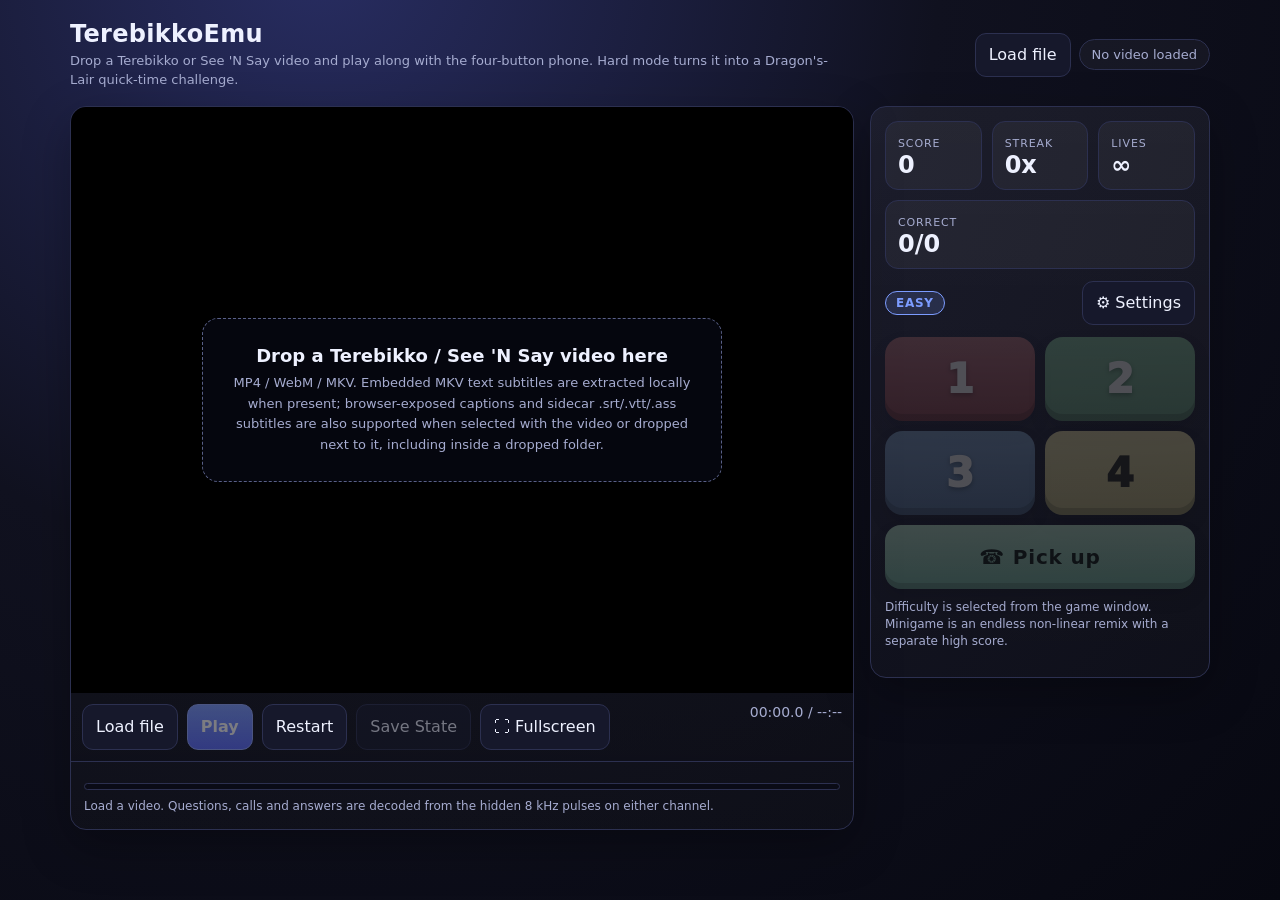
==== web/index.html @ 7aaea9ea "Initial commit" ====
<!doctype html>
<html lang="en">
<head>
<meta charset="utf-8" />
<meta name="viewport" content="width=device-width, initial-scale=1, viewport-fit=cover" />
<title>TerebikkoEmu</title>
<meta name="terebikko-build" content="terebikko-release-2026-06-02" />
<style>

:root{--bg:#0c0d1a;--panel:#16182b;--ink:#eef1ff;--muted:#a6acd0;--line:#2c3050;--good:#37d99a;--bad:#ff5d74;--warn:#ffd166;--accent:#7c9cff;--red:#db3545;--green:#40b96d;--blue:#4184d9;--yellow:#e4cc42;}
*{box-sizing:border-box}
body{margin:0;background:radial-gradient(circle at 25% -5%,#282d62 0,#10111f 46%,#070811 100%);color:var(--ink);font-family:Inter,system-ui,-apple-system,Segoe UI,Roboto,Arial,sans-serif;min-height:100vh}
button,input,select{font:inherit}
button:disabled{opacity:.48;cursor:not-allowed}
.hidden{display:none!important}
.wrap{max-width:1180px;margin:0 auto;padding:20px}
header{display:flex;gap:14px;align-items:center;justify-content:space-between;flex-wrap:wrap;margin-bottom:16px}
h1{font-size:24px;margin:0;letter-spacing:.3px}
.sub{color:var(--muted);font-size:13px;margin-top:4px;max-width:760px;line-height:1.45}
.topbtns{display:flex;gap:8px;align-items:center;flex-wrap:wrap}
.pill{border:1px solid var(--line);background:rgba(255,255,255,.04);border-radius:999px;padding:7px 12px;color:var(--muted);font-size:13px;white-space:nowrap}
.btn{border:1px solid var(--line);background:var(--panel);color:var(--ink);border-radius:11px;padding:9px 13px;min-height:44px;line-height:1.1;cursor:pointer;transition:.12s;display:inline-flex;align-items:center;justify-content:center;gap:7px}
.btn:hover{filter:brightness(1.14);transform:translateY(-1px)}
.btn:disabled{opacity:.45;cursor:not-allowed;transform:none;filter:none}
.btn.primary{background:linear-gradient(180deg,#7c9cff,#5d6dff);border-color:#93a8ff;color:#fff;font-weight:700}
.grid{display:grid;grid-template-columns:minmax(0,1fr) 340px;gap:16px;align-items:start}
.panel{background:linear-gradient(180deg,rgba(255,255,255,.05),rgba(255,255,255,.02));border:1px solid var(--line);border-radius:16px;box-shadow:0 16px 48px rgba(0,0,0,.3);overflow:hidden}
.panel.pad{padding:14px}
#stage{position:relative}
.screen{position:relative;aspect-ratio:4/3;background:#000;display:grid;place-items:center;overflow:hidden}
video{width:100%;height:100%;object-fit:contain;background:#000;display:block}
video::-webkit-media-controls{display:none!important}
.maniaTransition{position:absolute;inset:0;z-index:11;overflow:hidden;background:#000;pointer-events:none;contain:layout paint}
.maniaTransition.hidden{display:none!important}
.maniaTransitionFrame{position:absolute;inset:0;width:100%;height:100%;object-fit:contain;background:#000;will-change:transform;backface-visibility:hidden}
.maniaTransitionFrame.old{z-index:1}.maniaTransitionFrame.new{z-index:2}
.subtitleOverlay{position:absolute;left:6%;right:6%;bottom:7%;z-index:12;pointer-events:none;text-align:center;white-space:pre-line;color:#fff;font-weight:850;font-size:clamp(18px,3.2vw,32px);line-height:1.22;text-shadow:0 2px 4px #000,0 0 12px #000}
.subtitleOverlay:not(.hidden){display:block}.subtitleOverlay.hidden{display:none!important}
.overlay{position:absolute;inset:0;pointer-events:none;display:grid;place-items:center;text-align:center;padding:20px}
.overlay.hidden{display:none}
.drop{border:1.5px dashed #596087;background:rgba(8,9,20,.7);border-radius:16px;padding:26px;cursor:pointer;pointer-events:auto;max-width:520px}
.drop b{display:block;font-size:18px;margin-bottom:6px}.drop span{color:var(--muted);font-size:13px;line-height:1.45}
.startOverlay{background:rgba(0,0,0,.38);z-index:13;cursor:pointer;pointer-events:auto}
.startButton{pointer-events:auto;display:grid;place-items:center;width:116px;height:116px;border-radius:999px;background:rgba(0,0,0,.52);border:1px solid rgba(255,255,255,.28);box-shadow:0 18px 60px rgba(0,0,0,.45),inset 0 0 0 10px rgba(255,255,255,.06)}
.playGlyph{font-size:58px;line-height:1;color:#fff;margin-left:8px;text-shadow:0 3px 18px rgba(0,0,0,.8)}
.fileInput{position:fixed;left:-9999px;width:1px;height:1px;opacity:0}
.bigStatus{font-weight:900;letter-spacing:.05em;text-transform:uppercase;text-shadow:0 3px 16px #000;font-size:clamp(34px,8vw,86px)}
.bigStatus.good{color:var(--good)}.bigStatus.bad{color:var(--bad)}.bigStatus.warn{color:var(--warn)}
.statusOverlay{background:rgba(8,9,20,.28);z-index:15}
.callOverlay{background:rgba(8,9,20,.5);backdrop-filter:blur(2px);z-index:16;opacity:1;transition:opacity .24s ease,background-color .24s ease;will-change:opacity}
.callOverlay.hidden{display:grid!important;opacity:0}
.callCard{border:2px solid var(--warn);border-radius:18px;padding:22px 30px;background:rgba(10,11,24,.85);box-shadow:0 0 0 4px rgba(255,209,102,.16),0 20px 60px rgba(0,0,0,.5);animation:ring .5s ease-in-out infinite alternate}
@keyframes ring{from{transform:rotate(-2deg) scale(1)}to{transform:rotate(2deg) scale(1.04)}}
.callCard .em{font-size:46px}.callCard h2{margin:6px 0 4px;font-size:26px;letter-spacing:.05em}.callCard p{margin:0;color:var(--muted)}
.qteRing{position:absolute;right:16px;top:16px;width:74px;height:74px;border-radius:999px;display:none;place-items:center;background:conic-gradient(var(--warn) var(--deg,360deg),rgba(255,255,255,.12) 0);box-shadow:inset 0 0 0 8px rgba(0,0,0,.4),0 8px 24px rgba(0,0,0,.4);font-weight:900;font-size:26px;font-variant-numeric:tabular-nums;z-index:14}
.qteRing.show{display:grid}
.qteRing span{display:grid;place-items:center;width:50px;height:50px;border-radius:999px;background:rgba(8,9,20,.9)}
.gameOver{position:absolute;inset:0;background:rgba(0,0,0,.78);display:none;place-items:center;z-index:20}
.gameOver.hidden{display:none}.gameOver:not(.hidden){display:grid}
.gameOver .inner{text-align:center}.gameOver .big{font-weight:950;font-size:clamp(40px,9vw,100px);color:#fff;text-shadow:0 0 22px rgba(255,93,116,.85)}
.gameOver .small{color:var(--muted);margin-top:8px;font-size:18px}
.results{position:absolute;inset:0;background:rgba(6,7,16,.9);display:none;place-items:center;z-index:21;padding:20px}
.results.hidden{display:none}.results:not(.hidden){display:grid}
.resultsCard{text-align:center;border:1px solid var(--line);border-radius:20px;padding:26px 34px;background:linear-gradient(180deg,rgba(24,26,46,.96),rgba(12,13,25,.96));box-shadow:0 22px 70px rgba(0,0,0,.6)}
.resultsCard h2{margin:0 0 6px;letter-spacing:.05em;text-transform:uppercase}.resultsCard .score{font-size:56px;font-weight:950;color:var(--good)}
.resultsActions{display:flex;gap:9px;justify-content:center;flex-wrap:wrap;margin-top:14px}
.difficultyOverlay{background:rgba(5,6,14,.72);backdrop-filter:blur(2px);z-index:18}
.difficultyCard{pointer-events:auto;width:min(520px,94vw);border:1px solid var(--line);border-radius:18px;background:linear-gradient(180deg,rgba(24,26,46,.98),rgba(12,13,25,.98));box-shadow:0 22px 70px rgba(0,0,0,.6);padding:18px;text-align:left}
.difficultyTabs{display:grid;grid-template-columns:repeat(4,1fr);gap:8px;margin-bottom:12px}
.difficultyChoice{border:1px solid var(--line);background:#101224;color:var(--ink);border-radius:11px;padding:10px 8px;font-weight:900;cursor:pointer}
.difficultyChoice.selected{border-color:var(--warn);box-shadow:0 0 0 2px rgba(255,209,102,.18);color:#fff}
.difficultyText{color:var(--muted);font-size:13px;line-height:1.45;min-height:38px}
.videoBar{display:flex;gap:9px;align-items:stretch;padding:11px;background:rgba(0,0,0,.2)}
.videoBar .btn{height:46px;min-height:46px}
.timeBox{margin-left:auto;color:var(--muted);font-variant-numeric:tabular-nums;font-size:14px}
.hud{display:flex;gap:10px;flex-wrap:wrap;margin-bottom:12px}
.sideTop{display:flex;align-items:center;gap:10px;margin-bottom:6px}
.sideTop #settingsBtn{margin-left:auto}
.hcard{flex:1;min-width:80px;background:rgba(255,255,255,.045);border:1px solid var(--line);border-radius:13px;padding:10px 12px}
.hcard b{display:block;font-size:24px}.hcard span{color:var(--muted);font-size:11px;text-transform:uppercase;letter-spacing:.08em}
.badge{display:inline-block;padding:4px 10px;border-radius:999px;font-size:12px;font-weight:800;letter-spacing:.06em}
.badge.hard{background:rgba(255,93,116,.18);color:var(--bad);border:1px solid var(--bad)}
.badge.veryhard{background:rgba(255,209,102,.18);color:var(--warn);border:1px solid var(--warn)}
.badge.mania{background:rgba(55,217,154,.18);color:var(--good);border:1px solid var(--good)}
.badge.practice{background:rgba(124,156,255,.16);color:var(--accent);border:1px solid var(--accent)}
.phone{display:grid;grid-template-columns:1fr 1fr;gap:10px;margin-top:12px}
.phoneBtn{border:0;border-radius:18px;color:#fff;min-height:84px;font-size:40px;font-weight:950;text-shadow:0 2px 5px rgba(0,0,0,.35);box-shadow:inset 0 -7px 0 rgba(0,0,0,.18),0 9px 20px rgba(0,0,0,.22);cursor:pointer;transition:.09s;position:relative}
.phoneBtn:active{transform:translateY(4px)}
.phoneBtn:disabled{filter:grayscale(.55) brightness(.55);cursor:not-allowed;transform:none}
.b1{background:linear-gradient(180deg,#ff6374,var(--red))}.b2{background:linear-gradient(180deg,#55d981,var(--green))}.b3{background:linear-gradient(180deg,#60a9ff,var(--blue))}.b4{background:linear-gradient(180deg,#ffe46b,var(--yellow));color:#2d2d18;text-shadow:none}
.pickupBtn{width:100%;margin-top:10px;border:0;border-radius:16px;min-height:64px;font-size:20px;font-weight:900;letter-spacing:.04em;color:#06210f;background:linear-gradient(180deg,#8df0b0,#37d99a);box-shadow:inset 0 -6px 0 rgba(0,0,0,.16),0 9px 20px rgba(0,0,0,.22);cursor:pointer;transition:.1s}
.pickupBtn:disabled{filter:grayscale(.6) brightness(.6);cursor:not-allowed}
.pickupBtn.live{animation:pulse .7s ease-in-out infinite alternate}
@keyframes pulse{from{box-shadow:inset 0 -6px 0 rgba(0,0,0,.16),0 0 0 0 rgba(55,217,154,.5)}to{box-shadow:inset 0 -6px 0 rgba(0,0,0,.16),0 0 0 12px rgba(55,217,154,0)}}
.config{padding:13px;border-top:1px solid var(--line);background:rgba(0,0,0,.12)}
.progress{height:7px;background:#0a0b16;border:1px solid var(--line);border-radius:999px;overflow:hidden;margin:8px 0}.progress i{display:block;height:100%;width:0;background:linear-gradient(90deg,#7c9cff,#37d99a);transition:width .15s}
.decodeOverlay{z-index:24;background:rgba(5,6,14,.74);backdrop-filter:blur(2px);pointer-events:auto}
.decodeCard{width:min(440px,88vw);border:1px solid var(--line);border-radius:16px;background:linear-gradient(180deg,rgba(24,26,46,.97),rgba(12,13,25,.97));box-shadow:0 20px 60px rgba(0,0,0,.55);padding:18px;text-align:left}
.decodeCard b{display:block;margin-bottom:10px;font-size:15px;letter-spacing:.08em;text-transform:uppercase}.decodeProgress{height:10px;background:#090a14;border:1px solid var(--line);border-radius:999px;overflow:hidden}.decodeProgress i{display:block;height:100%;width:0;background:linear-gradient(90deg,#7c9cff,#37d99a);transition:width .15s}.decodeCard .mini{margin-top:10px}
.sideFsBtn,.sideStateBtn{display:none;padding:8px 10px;min-width:0;white-space:nowrap;justify-content:center}
body.fs.fsControls .sideFsBtn,body.fs.fsControls .sideStateBtn{display:inline-flex}
.stateCard .mini{margin-top:0}.stateActions{display:flex;gap:8px;flex-wrap:wrap;margin-top:14px}.stateActions .btn{flex:1;min-width:120px}
.mini{font-size:12px;color:var(--muted);line-height:1.45}
.modal{position:fixed;inset:0;background:rgba(4,5,12,.7);display:none;align-items:center;justify-content:center;z-index:50;padding:18px;overflow:auto;overscroll-behavior:contain}
.modal.hidden{display:none}.modal:not(.hidden){display:flex}
.modalCard{width:min(520px,96vw);max-height:calc(100dvh - 36px);overflow:auto;-webkit-overflow-scrolling:touch;box-sizing:border-box;border:1px solid var(--line);border-radius:18px;background:linear-gradient(180deg,#181a2e,#0f1020);box-shadow:0 26px 80px rgba(0,0,0,.6);padding:20px}
.modalCard h2{margin:0 0 12px}
.row{display:flex;justify-content:space-between;align-items:center;gap:10px;padding:9px 0;border-bottom:1px solid rgba(255,255,255,.07)}
.keyRow,.padRow{cursor:pointer}.keyRow:hover,.padRow:hover{color:#fff}.keyVal,.padVal{font-family:ui-monospace,monospace;background:#0b0c18;border:1px solid var(--line);border-radius:8px;padding:4px 10px;min-width:80px;text-align:center}
.optRow{display:flex;align-items:center;gap:10px;color:var(--muted);font-size:14px;padding:8px 0}
.musicOpt{display:grid;grid-template-columns:minmax(0,1fr) auto;gap:10px;align-items:center;padding:10px 0;border-bottom:1px solid rgba(255,255,255,.07)}
.musicOpt b{display:block;color:var(--ink);font-size:14px;margin-bottom:2px}.musicOpt .mini{display:block}.musicOptActions{display:flex;gap:8px;flex-wrap:wrap;justify-content:flex-end}.musicOptActions .btn{padding:8px 10px}
.optRow input[type=number]{width:64px;background:#0b0c18;border:1px solid var(--line);border-radius:8px;color:var(--ink);padding:6px}
.optRow select{background:#0b0c18;border:1px solid var(--line);border-radius:8px;color:var(--ink);padding:6px}
.log{height:160px;overflow:auto;background:#090a14;border:1px solid var(--line);border-radius:11px;padding:9px;font-family:ui-monospace,monospace;font-size:12px;color:#cdd3ff;white-space:pre-wrap;margin-top:10px}
table{width:100%;border-collapse:collapse;font-size:12px}th,td{border-bottom:1px solid rgba(255,255,255,.08);padding:6px;text-align:left}th{color:var(--muted)}
.desktopOnly{display:flex}
body.fs{overflow:hidden;background:#000}
body.fs .wrap{max-width:none;padding:0}
body.fs header,body.fs .config,body.fs .videoBar{display:none}
body.fs aside{display:none}
body.fs .grid{grid-template-columns:1fr;gap:0;height:100vh}
body.fs main.panel{border:0;border-radius:0;box-shadow:none;background:#000}
body.fs #stage,body.fs .screen{height:100vh;aspect-ratio:auto}
body.fs video{object-fit:contain}
body.fs.fsControls .grid{grid-template-columns:minmax(0,min(calc(100vh * 4 / 3),calc(100vw - 320px))) minmax(300px,1fr);gap:0}
body.fs.fsControls #stage{height:100vh;display:grid;place-items:center;background:#000}
body.fs.fsControls .screen{width:min(100%,calc(100vh * 4 / 3));height:auto;max-height:100vh;aspect-ratio:4/3}
body.fs.fsControls aside{display:flex;flex-direction:column;height:100vh;overflow:auto;border:0;border-left:1px solid var(--line);border-radius:0;box-shadow:none;background:linear-gradient(180deg,#17192b,#090a14)}
body.fs.fsControls aside .mini{display:none}
body.fs.fsControls aside .hud{margin-bottom:14px}
body.fs.fsControls aside .phone{flex:1;grid-template-rows:1fr 1fr;min-height:0}
body.fs.fsControls aside .phoneBtn{min-height:0;font-size:clamp(34px,7vh,72px);border-radius:14px}
body.fs.fsControls aside .pickupBtn{min-height:clamp(68px,15vh,138px);font-size:clamp(20px,4vh,36px);border-radius:14px}
body.drag:before{content:'Drop a video to load';position:fixed;z-index:9999;left:50%;top:16px;transform:translateX(-50%);padding:9px 16px;border:2px dashed var(--accent);border-radius:999px;background:rgba(12,13,25,.92);font-weight:800}

/* Mobile layout pass: keep transport, result dialogs and fullscreen controls inside the phone viewport. */
@media(max-width:700px){
  body{min-height:100dvh;overflow-x:hidden;-webkit-text-size-adjust:100%;touch-action:manipulation}
  .wrap{width:100%;max-width:none;margin:0;padding:calc(10px + env(safe-area-inset-top)) 10px calc(10px + env(safe-area-inset-bottom))}
  header{gap:10px;margin-bottom:10px}
  header h1{font-size:18px}
  .sub{display:none}
  .topbtns{width:100%;display:grid;grid-template-columns:auto minmax(0,1fr);gap:9px}
  .topbtns .btn{min-height:48px;justify-content:center}
  .pill{min-width:0;display:flex;align-items:center;overflow:hidden;text-overflow:ellipsis}
  .grid{gap:10px}
  .panel{border-radius:14px}
  .panel.pad{padding:10px}
  .screen{border-radius:0}
  .overlay{padding:10px}
  .subtitleOverlay{left:4%;right:4%;bottom:5%;font-size:clamp(15px,5vw,24px);line-height:1.18}
  .drop{padding:18px 14px;border-radius:14px}
  .drop b{font-size:16px}
  .drop span{font-size:12px}
  .startButton{width:86px;height:86px}
  .playGlyph{font-size:42px}
  .qteRing{right:9px;top:9px;width:58px;height:58px;font-size:20px}
  .qteRing span{width:39px;height:39px}
  .difficultyCard{width:calc(100vw - 26px);padding:13px;border-radius:16px}
  .difficultyTabs{gap:6px}
  .difficultyChoice{padding:9px 5px;font-size:12px;border-radius:10px}
  .difficultyText{font-size:12px;min-height:0}
  .results{padding:8px;align-items:center;overflow:hidden}
  .resultsCard{width:min(100%,calc(100vw - 24px));max-height:calc(100% - 16px);overflow:auto;-webkit-overflow-scrolling:touch;padding:14px;border-radius:16px}
  .resultsCard h2{font-size:clamp(24px,7.5vw,34px);line-height:1.05;margin:0 0 4px}
  .resultsCard .score{font-size:clamp(44px,16vw,68px);line-height:1.02}
  #resultLine{font-size:clamp(15px,4.3vw,20px);line-height:1.25;margin:8px 0 0}
  .resultsActions{display:grid;grid-template-columns:1fr;gap:8px;margin-top:10px}
  .resultsActions .btn{width:100%;justify-content:center;min-height:42px;padding:8px 10px;font-size:clamp(15px,4.4vw,19px);border-radius:12px}
  .gameOver .big{font-size:clamp(34px,14vw,70px)}
  .gameOver .small{font-size:15px}
  .videoBar{display:grid;grid-template-columns:repeat(auto-fit,minmax(92px,1fr));gap:8px;padding:9px;align-items:stretch}
  .videoBar .btn{min-width:0;height:52px;min-height:52px;padding:8px 6px;justify-content:center;text-align:center;border-radius:12px;line-height:1.1;white-space:normal}
  .videoBar #fullscreenBtn{font-size:0}
  .videoBar #fullscreenBtn::after{content:'Fullscreen';font-size:15px}
  .videoBar #stateBtn{font-size:0}
  .videoBar #stateBtn::after{content:'Save';font-size:15px}
  .videoBar #nextBtn{grid-column:span 2}
  .timeBox{grid-column:1/-1;margin-left:0;text-align:center;font-size:13px;white-space:normal}
  .config{padding:10px}
  .progress{margin:6px 0}
  .mini{font-size:12px}
  .hud{display:grid;grid-template-columns:repeat(3,minmax(0,1fr));gap:8px;margin-bottom:10px}
  .hcard{min-width:0;padding:10px;border-radius:12px}
  .hcard b{font-size:clamp(22px,7vw,34px);line-height:1.08}
  .hcard span{font-size:10px}
  .hcard:last-child{grid-column:1/-1}
  .badge{font-size:12px;padding:5px 11px}
  #settingsBtn{padding:8px 10px}
  .sideFsBtn{width:48px;padding:8px 0;font-size:18px;border-radius:10px}
  .phone{gap:10px;margin-top:10px}
  .phoneBtn{min-height:clamp(70px,18vw,96px);font-size:clamp(32px,11vw,52px);border-radius:16px}
  .pickupBtn{min-height:58px;font-size:clamp(18px,6vw,26px);border-radius:14px}
  .modal{padding:10px}
  .results:not(.hidden){position:fixed;inset:0;z-index:80;display:grid;place-items:center;background:rgba(6,7,16,.88);padding:calc(12px + env(safe-area-inset-top)) calc(12px + env(safe-area-inset-right)) calc(12px + env(safe-area-inset-bottom)) calc(12px + env(safe-area-inset-left))}
  .resultsCard{width:min(100%,520px);max-height:calc(100dvh - 28px);overflow:auto;-webkit-overflow-scrolling:touch}
  .difficultyOverlay:not(.hidden){position:fixed;inset:0;z-index:79}
  .gameOver:not(.hidden){position:fixed;inset:0;z-index:78}
  .modal{padding:calc(8px + env(safe-area-inset-top)) calc(8px + env(safe-area-inset-right)) calc(8px + env(safe-area-inset-bottom)) calc(8px + env(safe-area-inset-left));align-items:flex-start}
  .modalCard{width:calc(100vw - 16px - env(safe-area-inset-left) - env(safe-area-inset-right));max-height:calc(100dvh - 16px - env(safe-area-inset-top) - env(safe-area-inset-bottom));overflow:auto;padding:13px;border-radius:16px}
  .modalCard h2{font-size:17px;margin-bottom:8px}
  .optRow{display:grid;grid-template-columns:minmax(0,1fr) auto;gap:7px;font-size:13px;padding:7px 0}
  .optRow .mini{grid-column:1/-1}
  .musicOpt{grid-template-columns:1fr;gap:8px;padding:8px 0}.musicOptActions{display:grid;grid-template-columns:1fr 1fr;justify-content:stretch}.musicOptActions .btn{width:100%;justify-content:center}
  .row{gap:8px;padding:8px 0;align-items:flex-start}.row span:first-child{min-width:0;overflow-wrap:anywhere}.keyVal,.padVal{min-width:58px;max-width:45vw;overflow:hidden;text-overflow:ellipsis;white-space:nowrap;padding:4px 7px}
}

@media(max-width:380px){
  .videoBar #nextBtn{grid-column:auto}
  .difficultyTabs{grid-template-columns:repeat(2,1fr)}
  .topbtns{grid-template-columns:1fr}
}

@media(max-height:620px){
  .modal{align-items:flex-start}
  .modalCard{max-height:calc(100dvh - 16px);padding:12px}
  .modalCard h2{font-size:16px;margin:0 0 7px}
  .row{padding:6px 0}.optRow{padding:6px 0}
}

@media(max-width:920px){
  .grid{grid-template-columns:1fr}
  .desktopOnly{display:none!important}
  body.fs.fsControls .grid{grid-template-columns:1fr;grid-template-rows:minmax(0,1fr) auto;height:100vh}
  body.fs.fsControls #stage{height:100%;min-height:0}
  body.fs.fsControls .screen{width:min(100vw,calc((100vh - 236px) * 4 / 3));height:auto;max-height:calc(100vh - 236px);aspect-ratio:4/3}
  body.fs.fsControls aside{height:auto;max-height:236px;border-left:0;border-top:1px solid var(--line);padding:8px;overflow:hidden}
  body.fs.fsControls aside .hud{display:none}
  body.fs.fsControls aside > div:first-of-type{display:none!important}
  body.fs.fsControls aside .phone{grid-template-columns:repeat(4,1fr);gap:7px;margin-top:0}
  body.fs.fsControls aside .phoneBtn{min-height:74px;font-size:30px;border-radius:11px}
  body.fs.fsControls aside .pickupBtn{min-height:58px;margin-top:7px;font-size:19px;border-radius:11px}
}

/* Fullscreen phones: use the actual remaining row height instead of letting the 4:3 stage consume the whole viewport. */
@media(max-width:920px){
  body.fs{height:100dvh;overflow:hidden;overscroll-behavior:none}
  body.fs .wrap{height:100dvh;padding:0}
  body.fs.fsControls .grid{height:100dvh;grid-template-columns:1fr;grid-template-rows:minmax(0,1fr) auto;gap:0;overflow:hidden}
  body.fs.fsControls main.panel{min-height:0;overflow:hidden}
  body.fs.fsControls #stage{height:100%;min-height:0;display:grid;place-items:stretch;overflow:hidden;background:#000}
  body.fs.fsControls .screen{width:100%;height:100%!important;max-height:none;aspect-ratio:auto;border-radius:0}
  body.fs.fsControls aside{height:auto;max-height:38dvh;border-left:0;border-top:1px solid var(--line);padding:8px calc(8px + env(safe-area-inset-right)) calc(8px + env(safe-area-inset-bottom)) calc(8px + env(safe-area-inset-left));overflow:hidden}
  body.fs.fsControls aside .hud{display:none}
  body.fs.fsControls aside > div:first-of-type{display:none!important}
  body.fs.fsControls aside .phone{grid-template-columns:repeat(4,minmax(0,1fr));gap:7px;margin-top:0}
  body.fs.fsControls aside .phoneBtn{min-height:clamp(58px,10dvh,82px);font-size:clamp(26px,6dvh,38px);border-radius:11px}
  body.fs.fsControls aside .pickupBtn{min-height:clamp(50px,8dvh,66px);margin-top:7px;font-size:clamp(17px,3.5dvh,22px);border-radius:11px}
  body.fs.fsControls .resultsCard{max-height:calc(100% - 16px)}
}

</style>
</head>
<body>
<div class="wrap">
  <header>
    <div><h1>TerebikkoEmu</h1><div class="sub">Drop a Terebikko or See 'N Say video and play along with the four-button phone. Hard mode turns it into a Dragon's-Lair quick-time challenge.</div></div>
    <div class="topbtns"><button class="btn" id="uploadBtnTop">Load file</button><div class="pill" id="analysisPill">No video loaded</div></div>
  </header>
  <div class="grid" id="appGrid">
    <main class="panel">
      <div id="stage">
      <div class="screen" id="screen">
        <video id="video" playsinline preload="metadata"></video>
        <div class="maniaTransition hidden" id="maniaTransition"><canvas class="maniaTransitionFrame old" id="maniaTransitionOld"></canvas><canvas class="maniaTransitionFrame new" id="maniaTransitionNew"></canvas></div>
        <div class="subtitleOverlay hidden" id="subtitleOverlay"></div>
        <div class="overlay" id="emptyOverlay"><div class="drop" id="dropZone"><b>Drop a Terebikko / See 'N Say video here</b><span>MP4 / WebM / MKV. Embedded MKV text subtitles are extracted locally when present; browser-exposed captions and sidecar .srt/.vtt/.ass subtitles are also supported when selected with the video or dropped next to it, including inside a dropped folder.</span></div></div>
        <div class="overlay hidden startOverlay" id="startOverlay"><div class="startButton" role="button" aria-label="Start"><div class="playGlyph">&#9654;</div></div></div>
        <div class="overlay hidden decodeOverlay" id="decodeOverlay"><div class="decodeCard"><b>Audio decode</b><div class="decodeProgress"><i id="decodeProgressBar"></i></div><div class="mini" id="decodeProgressText">Decoding audio...</div></div></div>
        <div class="overlay hidden statusOverlay" id="statusOverlay"><div class="bigStatus" id="statusText"></div></div>
        <div class="overlay hidden callOverlay" id="callOverlay"><div class="callCard"><div class="em">&#9742;</div><h2 id="callTitle">INCOMING CALL</h2><p id="callHint">Pick up the phone</p></div></div>
        <div class="qteRing" id="qteRing"><span id="qteNum">--</span></div>
        <div class="overlay hidden difficultyOverlay" id="difficultyOverlay"><div class="difficultyCard">
          <div class="difficultyTabs">
            <button class="difficultyChoice" data-mode="easy">Easy</button>
            <button class="difficultyChoice" data-mode="hard">Hard</button>
            <button class="difficultyChoice" data-mode="veryHard">Very hard</button>
            <button class="difficultyChoice" data-mode="mania">Minigame</button>
          </div>
          <div class="difficultyText">Choose a mode to continue. Easy is free play. Hard retries misses from checkpoints. Very hard shortens cue windows and punishes early input. Minigame is an endless high-score remix with random decoded clips, rising speed, multi-pickup bursts, questions, and short breaks.</div>
        </div></div>
        <div class="gameOver hidden" id="gameOver"><div class="inner"><div class="big" id="gameOverText">MISS!</div><div class="small" id="gameOverSub"></div></div></div>
        <div class="results hidden" id="results"><div class="resultsCard"><h2 id="resultTitle">Results</h2><div class="score" id="resultScore">0</div><p id="resultLine"></p><div class="resultsActions"><button class="btn primary hidden" id="resultRetry">Try again</button><button class="btn hidden" id="resultDifficulty">Switch difficulty</button><button class="btn" id="resultsClose">Close</button></div></div></div>
      </div>
      </div>
      <div class="videoBar">
        <button class="btn" id="uploadBtn">Load file</button>
        <button class="btn primary" id="playPause" disabled title="Load a video with a decodable audio track first.">Play</button>
        <button class="btn" id="restartBtn">Restart</button>
        <button class="btn" id="stateBtn" disabled title="Save states are available in Easy and Hard only.">Save State</button>
        <button class="btn" id="fullscreenBtn" title="Fullscreen">&#9974; Fullscreen</button>
        
        <div class="timeBox"><span id="curTime">00:00.0</span> / <span id="durTime">--:--</span></div>
      </div>
      <div class="config">
        <div class="progress"><i id="progressBar"></i></div>
        <div class="mini" id="progressText">Load a video. Questions, calls and answers are decoded from the hidden 8 kHz pulses on either channel.</div>
      </div></main>
    <aside class="panel pad">
      <div class="hud">
        <div class="hcard"><span>Score</span><b id="score">0</b></div>
        <div class="hcard"><span>Streak</span><b id="streak">0x</b></div>
        <div class="hcard"><span>Lives</span><b id="lives">&#8734;</b></div>
        <div class="hcard"><span>Correct</span><b id="qCount">0/0</b></div>
      </div>
      <div class="sideTop"><span class="badge practice" id="modeBadge">PRACTICE</span><button class="btn" id="settingsBtn">&#9881; Settings</button><button class="btn sideStateBtn" id="stateSideBtn" disabled title="Save states are available in Easy and Hard only.">Save</button><button class="btn sideFsBtn" id="fullscreenSideBtn" title="Exit fullscreen" aria-label="Exit fullscreen">⛶</button></div>
      <div class="phone">
        <button class="phoneBtn b1" data-answer="1" disabled>1</button>
        <button class="phoneBtn b2" data-answer="2" disabled>2</button>
        <button class="phoneBtn b3" data-answer="3" disabled>3</button>
        <button class="phoneBtn b4" data-answer="4" disabled>4</button>
      </div>
      <button class="pickupBtn" id="pickupBtn" disabled>&#9742; Pick up</button>
      <p class="mini" style="margin-top:10px">Difficulty is selected from the game window. Minigame is an endless non-linear remix with a separate high score.</p></aside>
  </div>
</div>

  <div class="modal hidden" id="settingsModal"><div class="modalCard">
    <h2>Settings</h2>
    <label class="optRow desktopOnly"><span>Fullscreen side controls</span>
      <input id="fullscreenControlsOpt" type="checkbox" />
      <span class="mini">Keep the video on the left and use the remaining space for buttons</span>
    </label>
    <label class="optRow"><span>Gamepad rumble</span>
      <input id="gamepadRumbleOpt" type="checkbox" />
      <span class="mini">Vibrate on phone-ring prompts when the browser and controller support it</span>
    </label>
    <div class="musicOpt">
      <div>
        <b>Minigame music</b>
        <span class="mini" id="maniaMusicName">No custom music selected</span>
        <span class="mini">Custom music is used first. Without it, Minigame falls back to detected or generated music.</span>
      </div>
      <div class="musicOptActions"><button class="btn" id="chooseManiaMusic">Choose audio</button><button class="btn" id="clearManiaMusic" disabled>Clear</button></div>
    </div>
    <h2 style="margin-top:16px;font-size:16px">Keyboard controls — click a row, then press a key</h2>
    <div class="row keyRow" data-action="ans1"><span>Answer 1</span><span class="keyVal"></span></div>
    <div class="row keyRow" data-action="ans2"><span>Answer 2</span><span class="keyVal"></span></div>
    <div class="row keyRow" data-action="ans3"><span>Answer 3</span><span class="keyVal"></span></div>
    <div class="row keyRow" data-action="ans4"><span>Answer 4</span><span class="keyVal"></span></div>
    <div class="row keyRow" data-action="pickup"><span>Pick up phone</span><span class="keyVal"></span></div>
    <div class="row keyRow" data-action="pause"><span>Play / pause</span><span class="keyVal"></span></div>
    <div class="row keyRow" data-action="fullscreen"><span>Fullscreen</span><span class="keyVal"></span></div>
    <h2 style="margin-top:16px;font-size:16px">Gamepad controls — click a row, then press a button or move a stick</h2>
    <div class="mini" id="gamepadStatus">No gamepad detected</div>
    <div class="row padRow" data-action="ans1"><span>Answer 1</span><span class="padVal"></span></div>
    <div class="row padRow" data-action="ans2"><span>Answer 2</span><span class="padVal"></span></div>
    <div class="row padRow" data-action="ans3"><span>Answer 3</span><span class="padVal"></span></div>
    <div class="row padRow" data-action="ans4"><span>Answer 4</span><span class="padVal"></span></div>
    <div class="row padRow" data-action="pickup"><span>Pick up phone</span><span class="padVal"></span></div>
    <div class="row padRow" data-action="pause"><span>Play / pause</span><span class="padVal"></span></div>
    <div class="row padRow" data-action="fullscreen"><span>Fullscreen</span><span class="padVal"></span></div>
    <div style="display:flex;gap:8px;margin-top:16px;flex-wrap:wrap"><button class="btn primary" id="closeSettings">Done</button><button class="btn" id="resetKeys">Reset keys</button><button class="btn" id="resetGamepad">Reset gamepad</button></div>
  </div></div>

  <div class="modal hidden" id="stateModal"><div class="modalCard stateCard">
    <h2>Save State</h2>
    <p class="mini" id="stateStatus">Save states are only available in Easy and Hard. They are matched by exact file name plus file size.</p>
    <div class="stateActions"><button class="btn primary" id="saveStateAction">Save state</button><button class="btn" id="loadStateAction">Load state</button><button class="btn" id="closeState">Close</button></div>
  </div></div>
<input class="fileInput" id="fileInput" type="file" multiple accept="video/*,audio/*,.srt,.vtt,.ass,.ssa,text/vtt,application/x-subrip,text/plain" />
<input class="fileInput" id="maniaMusicInput" type="file" accept="audio/*,.mp3,.m4a,.aac,.ogg,.oga,.opus,.wav,.flac,.webm" />
<script>
'use strict';
window.TEREBIKKO_DEBUG = false;

const DECODER_WORKER = `
'use strict';
self.onmessage = function(ev){
  try{
    const samples = ev.data.samples, sr = ev.data.sampleRate;
    const carrier = ev.data.freq || detectCarrier(samples, sr);
    const packets = decode(samples, sr, carrier);
    self.postMessage({type:'done', packets, carrier});
  } catch(err){ self.postMessage({type:'error', message: err && err.message ? err.message : String(err)}); }
};
function postProgress(value, text){ self.postMessage({type:'progress', value, text}); }
function detectCarrier(samples, sr){
  // The control tone is a single narrow carrier, but the exact frequency varies by
  // device: ~8 kHz on Telebikko/Terebikko tapes, ~7 kHz on See 'N Say. Sweep a few
  // candidates with a strided Goertzel and pick the one whose envelope is the most
  // "bursty" (peak-to-median ratio) - i.e. silent most of the time with strong pulses.
  const cands = [6000,6500,7000,7500,8000,8500,9000];
  const win = Math.max(24, Math.round(sr * 0.0015));
  const stride = win * 16;
  let best = 8000, bestRatio = 0;
  for(const f of cands){
    const c2 = 2*Math.cos(2*Math.PI*f/sr);
    const vals = [];
    for(let pos=0; pos+win<samples.length; pos+=stride){
      let s1=0, s2=0;
      for(let k=0;k<win;k++){ const s0 = samples[pos+k] + c2*s1 - s2; s2=s1; s1=s0; }
      vals.push(Math.sqrt(Math.max(0, s1*s1 + s2*s2 - c2*s1*s2)) / win);
    }
    vals.sort((a,b)=>a-b);
    const med = vals[Math.floor(vals.length/2)] || 1e-9;
    const mx = vals[vals.length-1] || 0;
    const ratio = mx / (med || 1e-9);
    if(ratio > bestRatio){ bestRatio = ratio; best = f; }
  }
  return best;
}
function percentile(arr, pct){
  const maxN = 220000, step = Math.max(1, Math.floor(arr.length / maxN)), vals = [];
  for(let i=0;i<arr.length;i+=step){ const v = arr[i]; if(Number.isFinite(v)) vals.push(v); }
  vals.sort((a,b)=>a-b);
  if(!vals.length) return 0;
  return vals[Math.max(0, Math.min(vals.length-1, Math.floor((pct/100)*(vals.length-1))))];
}
function makeEnvelope(samples, sr, freq){
  freq = freq || 8000;
  const step = Math.max(1, Math.round(sr * 0.001));
  const win = Math.max(24, Math.round(sr * 0.0015));
  const bins = Math.max(0, Math.floor((samples.length - win) / step));
  const env = new Float32Array(bins);
  const cos = new Float32Array(win), sin = new Float32Array(win);
  const w = 2*Math.PI*freq/sr;
  for(let n=0;n<win;n++){ cos[n]=Math.cos(w*n); sin[n]=Math.sin(w*n); }
  for(let i=0,pos=0;i<bins;i++,pos+=step){
    let re=0, im=0;
    for(let n=0;n<win;n++){ const x=samples[pos+n]; re += x*cos[n]; im += x*sin[n]; }
    env[i] = Math.sqrt(re*re + im*im) / win;
    if((i % 50000) === 0) postProgress(Math.min(70, (i / Math.max(1,bins))*70), 'Scanning 8 kHz envelope... ' + Math.round((i/Math.max(1,bins))*100) + '%');
  }
  return env;
}
function bitsToBytes(bits){
  const out = [], usable = bits.length - (bits.length % 8);
  for(let i=0;i<usable;i+=8){ out.push(parseInt(bits.slice(i,i+8),2)); }
  return out;
}
function hammingByte(a, b){
  let x = (a ^ b) & 0xFF, n = 0;
  while(x){ n += x & 1; x >>= 1; }
  return n;
}
function decodeAnswerFromBits(bits){
  // Generic answer-pulse decode. Answer pulses are framed by opcode byte 0 = 0x0D /
  // 0x1D, i.e. the bit pattern "000 x 1101" at the start of the packet. Byte 2 holds
  // the correct button in its top two bits; its low nibble is a 0xE/0xF validity
  // marker. answer = top-2-bits(byte2)+1. The tapes send answer pulses in redundant
  // pairs, so accept a one-bit opcode error on longer packets at lower confidence; the
  // event-level vote can then use the clean companion pulse without per-tape signatures.
  if(bits.length < 24) return {answer:null, confidence:0};
  const byte0 = parseInt(bits.slice(0, 8), 2);
  const byte2 = parseInt(bits.slice(16, 24), 2);
  const low = byte2 & 0x0F;
  if(!(low === 0x0F || low === 0x0E)) return {answer:null, confidence:0};
  const opcodeErr = Math.min(hammingByte(byte0, 0x0D), hammingByte(byte0, 0x1D));
  if(opcodeErr > 1 || (opcodeErr === 1 && bits.length < 32)) return {answer:null, confidence:0};
  const markerConfidence = low === 0x0F ? 1.0 : 0.85;
  return {answer:((byte2 >> 6) & 3) + 1, confidence: opcodeErr === 0 ? markerConfidence : markerConfidence * 0.55, candidate: opcodeErr === 1};
}
function classifyControl(bits){
  // Control opcodes share the high nibble 0xA (byte0 1010xxxx). The next two bits
  // pick the event: 101010=pick-up ring (0xA8), 101011=talk/sound (0xAC),
  // 101000=intro/demo (0xA2).
  if(bits.length < 6) return null;
  const p = bits.slice(0,6);
  if(p === '101010'){
    // Intro/demo pulse trains sometimes decode a single noisy 0xAA/0xAB-style byte
    // while retaining the intro payload marker 0xD?. Do not turn those into calls.
    if(bits.length >= 32){
      const byte3 = parseInt(bits.slice(24, 32), 2);
      if((byte3 & 0xF0) === 0xD0) return 'intro';
    }
    return 'pickup';
  }
  if(p === '101011') return 'sound';
  if(p === '101000') return 'intro';
  return null;
}
function buildPacket(run, bits, mode, leaderMark, leaderGap, markErr, gapErr, nbits){
  const bytes = bitsToBytes(bits);
  const meta = decodeAnswerFromBits(bits);
  const control = meta.answer != null ? null : classifyControl(bits);
  const quality = Math.max(0, 1 - (Math.abs(leaderMark-20)/12 + Math.abs(leaderGap-10)/8 + (markErr+gapErr)/Math.max(1,nbits)/4) / 4);
  return {time:run.s/1000, bits, bytes, answer:meta.answer, answerConfidence:meta.confidence,
          answerCandidate: !!meta.candidate, kind: meta.answer != null && !meta.candidate ? 'answer' : control,
          quality, nbits:bits.length, mode};
}
function parseAtThreshold(env, threshold){
  const runs = [];
  let value = env[0] > threshold, start = 0;
  for(let i=1;i<env.length;i++){ const v = env[i] > threshold; if(v !== value){ runs.push({v:value,s:start,e:i}); value=v; start=i; } }
  runs.push({v:value,s:start,e:env.length});
  const packets = [];
  for(let i=0;i<runs.length-3;i++){
    const r = runs[i], gap = runs[i+1];
    if(!r.v || gap.v) continue;
    const leaderMark = r.e - r.s, leaderGap = gap.e - gap.s;
    if(!(leaderMark>=14 && leaderMark<=31 && leaderGap>=5 && leaderGap<=17)) continue;
    // Parser A: classic mark+gap run lengths.
    let bits = '', j = i+2, markErr = 0, gapErr = 0, nbits = 0;
    while(j+1 < runs.length && bits.length < 48){
      const m = runs[j], g = runs[j+1];
      if(!m.v || g.v) break;
      const ml = m.e-m.s, gl = g.e-g.s;
      if(!(ml>=1 && ml<=6)) break;
      if(!(gl>=1 && gl<=10)) break;
      bits += (gl >= 3 ? '1' : '0');
      markErr += Math.abs(ml - 2);
      gapErr += Math.min(Math.abs(gl - 2), Math.abs(gl - 4));
      nbits++; j += 2;
    }
    if(bits.length >= 16) packets.push(buildPacket(r, bits, 'gap-run', leaderMark, leaderGap, markErr, gapErr, nbits));
    // Parser B: data-mark start-to-start periods (survives clipped/split silences).
    const marks = [];
    for(let k=i+2;k<runs.length;k++){
      const rr = runs[k];
      if(!rr.v) continue;
      const len = rr.e - rr.s;
      if(len >= 12) break;
      if(rr.s - r.s > 260) break;
      if(len < 1 || len > 7) continue;
      const last = marks[marks.length - 1];
      if(last && rr.s - last.e <= 1 && rr.e - last.s <= 7){ last.e = rr.e; }
      else { if(last && rr.s - last.s > 10) break; marks.push({s:rr.s,e:rr.e}); }
      if(marks.length >= 50) break;
    }
    if(marks.length >= 17){
      let pbits = '', pMarkErr = 0, pPeriodErr = 0, pN = 0;
      for(let k=0;k<marks.length-1 && pbits.length<48;k++){
        const ml = marks[k].e - marks[k].s;
        const dt = marks[k+1].s - marks[k].s;
        if(!(dt >= 3 && dt <= 9)) break;
        pbits += (dt >= 5 ? '1' : '0');
        pMarkErr += Math.abs(ml - 2);
        pPeriodErr += Math.min(Math.abs(dt - 4), Math.abs(dt - 6));
        pN++;
      }
      if(pbits.length >= 16) packets.push(buildPacket(r, pbits, 'start-period', leaderMark, leaderGap, pMarkErr, pPeriodErr, pN));
    }
  }
  return packets;
}
function votePulseAnswer(reads){
  const valid = (reads || []).filter(p => p.answer >= 1 && p.answer <= 4);
  if(!valid.length) return {answer:null, confidence:0};
  const scores = new Map();
  for(const p of valid){
    const w = (Number(p.answerConfidence)||0.5) + (Number(p.quality)||0) + Math.min(1, (Number(p.nbits)||0)/40);
    scores.set(p.answer, (scores.get(p.answer)||0) + w);
  }
  let best = null, bestScore = -Infinity, total = 0;
  for(const [a,s] of scores.entries()){ total += s; if(s > bestScore){ best = a; bestScore = s; } }
  return {answer:best, confidence: total > 0 ? bestScore/total : 0};
}
function packetScore(p){
  return (p.kind === 'answer' ? 8 : (p.answerCandidate ? 4 : 0)) + (Number(p.answerConfidence)||0)*8 + (p.kind?2:0) + p.nbits/36 + p.quality + (p.mode === 'start-period' ? 0.15 : 0);
}
function dedupe(packets){
  packets.sort((a,b)=>a.time-b.time);
  const out=[];
  for(const p of packets){
    const last = out[out.length-1];
    if(last && Math.abs(p.time-last.time)<0.035){ if(packetScore(p) > packetScore(last)) out[out.length-1] = p; }
    else out.push(p);
  }
  return out;
}
function decode(samples, sr, freq){
  freq = freq || detectCarrier(samples, sr);
  postProgress(0, 'Preparing ' + Math.round(freq/1000) + ' kHz envelope...');
  const env = makeEnvelope(samples, sr, freq);
  postProgress(72, 'Choosing thresholds...');
  const base = percentile(env, 50), high = percentile(env, 99.9);
  if(!(high > base)) return [];
  const ratios = [0.22,0.28,0.34,0.40,0.46,0.52,0.60];
  let all=[];
  for(let i=0;i<ratios.length;i++){
    all = all.concat(parseAtThreshold(env, base + ratios[i]*(high-base)));
    postProgress(75 + (i+1)/ratios.length*22, 'Parsing pulse packets... threshold '+(i+1)+'/'+ratios.length);
  }
  all.sort((a,b)=>a.time-b.time);
  // Vote each answer pulse over ALL raw threshold reads before dedupe collapses them.
  const answered = all.filter(p => p.answer >= 1 && p.answer <= 4);
  const pulses = [];
  for(const p of answered){
    const last = pulses[pulses.length-1];
    if(last && p.time - last.t1 < 0.12){ last.reads.push(p); last.t1 = p.time; }
    else pulses.push({t0:p.time, t1:p.time, reads:[p]});
  }
  for(const pu of pulses){ const v = votePulseAnswer(pu.reads); pu.answer = v.answer; pu.confidence = v.confidence; }
  const packets = dedupe(all).filter(p => p.nbits>=20 || p.answer!=null || p.answerCandidate || p.kind);
  for(const p of packets){
    if(p.answer >= 1 && p.answer <= 4){
      const pu = pulses.find(u => p.time >= u.t0 - 0.06 && p.time <= u.t1 + 0.06);
      if(pu && pu.answer){ p.answer = pu.answer; p.answerConfidence = pu.confidence; }
    }
  }
  postProgress(99, 'Decoded ' + packets.length + ' packets.');
  return packets;
}
`;

function clamp(n,a,b){ return Math.max(a, Math.min(b,n)); }
function round2(x){ return Math.round(x*100)/100; }
function fmtTime(t){
  if(!Number.isFinite(t)) return '--:--';
  const m = Math.floor(t/60), s = t - m*60;
  return String(m).padStart(2,'0') + ':' + s.toFixed(1).padStart(4,'0');
}
function byteHex(bytes){ return (bytes||[]).map(b=>b.toString(16).toUpperCase().padStart(2,'0')).join(' '); }
function hammingByteForEvent(a,b){ let x=(a^b)&255, n=0; while(x){ n += x&1; x >>= 1; } return n; }
function byteAnswerForEvent(bytes){
  if(!bytes || bytes.length < 3) return null;
  const opcodeErr = hammingByteForEvent(bytes[0], 0x0D);
  const marker = bytes[2] & 0x0F;
  if(opcodeErr > 1 || !(marker === 0x0E || marker === 0x0F)) return null;
  return ((bytes[2] >> 6) & 3) + 1;
}
function exactByteAnswerForEvent(bytes){
  if(!bytes || bytes.length < 3 || bytes[0] !== 0x0D) return null;
  const marker = bytes[2] & 0x0F;
  if(!(marker === 0x0E || marker === 0x0F)) return null;
  return ((bytes[2] >> 6) & 3) + 1;
}

// Decide an answer (1-4) from a set of reads by weighted majority.
function voteAnswer(reads){
  const valid = (reads||[]).filter(p => p && p.answer >= 1 && p.answer <= 4);
  if(!valid.length) return null;
  const scores = new Map();
  for(const p of valid){
    const w = (Number(p.answerConfidence)||0.5) + (Number(p.quality)||0) + Math.min(1, (Number(p.nbits)||0)/40);
    scores.set(p.answer, (scores.get(p.answer)||0) + w);
  }
  let best = null, bestScore = -Infinity;
  for(const [a,s] of scores.entries()){ if(s > bestScore){ best = a; bestScore = s; } }
  return best;
}

// Run the off-thread decoder on one channel's samples.
function runDecodeWorker(samples, sampleRate, onProgress){
  return new Promise((resolve, reject)=>{
    const blob = new Blob([DECODER_WORKER], {type:'application/javascript'});
    const url = URL.createObjectURL(blob);
    const worker = new Worker(url);
    worker.onmessage = ev => {
      const m = ev.data;
      if(m.type === 'progress' && onProgress) onProgress(m.value, m.text);
      if(m.type === 'done'){ URL.revokeObjectURL(url); worker.terminate(); resolve({packets:m.packets, carrier:m.carrier}); }
      if(m.type === 'error'){ URL.revokeObjectURL(url); worker.terminate(); reject(new Error(m.message)); }
    };
    worker.onerror = err => { URL.revokeObjectURL(url); worker.terminate(); reject(err); };
    worker.postMessage({samples, sampleRate}, [samples.buffer]);
  });
}

// Decode every channel and pick the one with the most answer pulses. The Telebikko /
// See 'N Say signal can live on either the left or right channel, so we never assume.
async function analyzeChannels(audioBuf, prefer, onProgress){
  const sr = audioBuf.sampleRate;
  const n = audioBuf.numberOfChannels;
  const order = [];
  if(prefer === 'left') order.push(0);
  else if(prefer === 'right' && n > 1) order.push(1);
  else { for(let c=0;c<n;c++) order.push(c); }
  const results = [];
  for(const c of order){
    const samples = audioBuf.getChannelData(c).slice();
    const { packets, carrier } = await runDecodeWorker(samples, sr, onProgress);
    const answers = packets.filter(p => p.answer >= 1 && p.answer <= 4).length;
    results.push({channel:c, packets, answers, carrier});
  }
  results.sort((a,b)=> b.answers - a.answers || a.channel - b.channel);
  return { chosen: results[0], all: results, channelName: c => (c===0?'Left':c===1?'Right':'Ch'+c) };
}

const DELAYED_CUE_DB = [
  {
    id:'see-n-say-treasure-hunt-red-countdown',
    carrier:7000,
    answerBytes:'0D E8 7F EE',
    minute:7,
    secondMin:35,
    secondMax:45,
    previousType:'sound',
    gapMin:6.5,
    gapMax:8.5
  }
];
function applyDelayedCueDatabase(events, meta){
  const carrier = Math.round((meta && meta.carrier) || 0);
  for(const entry of DELAYED_CUE_DB){
    if(entry.carrier && Math.abs(carrier - entry.carrier) > 250) continue;
    for(let i=0;i<events.length;i++){
      const e = events[i];
      if(e.type !== 'answer' || e.bytes !== entry.answerBytes) continue;
      const minute = Math.floor(e.start / 60), second = e.start - minute * 60;
      if(minute !== entry.minute || second < entry.secondMin || second > entry.secondMax) continue;
      const prev = events[i-1];
      if(entry.previousType && (!prev || prev.type !== entry.previousType)) continue;
      const gap = prev ? e.start - prev.start : 0;
      if(gap < entry.gapMin || gap > entry.gapMax) continue;
      e.delayedCue = true;
      e.delayedCueId = entry.id;
      e.earlyGuardStart = round2(prev.start);
      e.cueGap = round2(gap);
    }
  }
}

// Build the play timeline: pick-up rings, talk/sound pulses and answer questions.
function buildEvents(packets, meta){
  const ps = (packets||[]).filter(p => p.kind || p.answerCandidate).slice().sort((a,b)=>a.time-b.time);
  const groups = [];
  for(const p of ps){
    const g = groups[groups.length-1];
    if(g && p.time - g.t1 < 1.0){ g.items.push(p); g.t1 = p.time; }
    else groups.push({t0:p.time, t1:p.time, items:[p]});
  }
  const events = [];
  for(const g of groups){
    const exact = g.items.filter(p => p.kind === 'answer' && p.answer >= 1 && p.answer <= 4);
    const ans = g.items.filter(p => (p.kind === 'answer' || p.answerCandidate) && p.answer >= 1 && p.answer <= 4);
    if(exact.length){
      const t0 = Math.min(...exact.map(p => p.time));
      const primary = exact.filter(p => p.time - t0 < 0.12);
      let answer = voteAnswer(primary.length ? primary : exact);
      if(ans.some(p => p.answerCandidate)){
        let correctedByCandidate = false;
        const candidates = ans.filter(p => p.answerCandidate && p.time - t0 >= 0.15 && p.time - t0 <= 0.45);
        const primaryAnswers = [...new Set((primary.length ? primary : exact).map(p => p.answer).filter(a => a >= 1 && a <= 4))];
        const candidateAnswers = [...new Set(candidates.map(p => p.answer).filter(a => a >= 1 && a <= 4))];
        if(primaryAnswers.length === 1 && candidateAnswers.length === 1 && primaryAnswers[0] !== candidateAnswers[0]){
          const candidateQuality = Math.max(...candidates.map(p => Number(p.quality)||0));
          const primaryHasGapRun = (primary.length ? primary : exact).some(p => p.mode === 'gap-run');
          if(candidateQuality >= 0.82 && primaryHasGapRun){ answer = candidateAnswers[0]; correctedByCandidate = true; }
        }
        const candidateVote = !correctedByCandidate && answer === primaryAnswers[0] ? voteAnswer(ans) : null;
        if(candidateVote != null) answer = candidateVote;
      }
      const companions = ans.filter(p => p.time - t0 >= 0.15 && p.time - t0 <= 0.45);
      if(companions.length){
        const primarySet = primary.length ? primary : exact.filter(p => p.time - t0 < 0.15);
        const primaryByteAnswers = [...new Set(primarySet.map(p => exactByteAnswerForEvent(p.bytes)).filter(a => a >= 1 && a <= 4))];
        const companionByteAnswers = [...new Set(companions.map(p => exactByteAnswerForEvent(p.bytes)).filter(a => a >= 1 && a <= 4))];
        if(primaryByteAnswers.length === 1 && companionByteAnswers.length === 1 &&
           primaryByteAnswers[0] === companionByteAnswers[0] && answer !== primaryByteAnswers[0]){
          answer = primaryByteAnswers[0];
        }
      }
      // Window length from the primary->companion pulse spacing, else a default.
      // Exact-only pairs keep the primary-pulse answer. Recovered one-bit candidates
      // are allowed to join the vote so a noisy primary can be corrected by its clean
      // companion without game-specific rules.
      const times = [...new Set(ans.map(p => round2(p.time)))].sort((x,y)=>x-y);
      let dur = 10;
      if(times.length >= 2){ const gap = times[1] - times[0]; if(gap >= 0.15 && gap <= 0.45) dur = clamp(gap*40, 7, 14); }
      events.push({type:'answer', start:round2(t0), end:round2(t0+dur), answer, bytes:byteHex(exact[0].bytes)});
    } else {
      const typed = g.items.filter(p => p.kind);
      if(!typed.length) continue;
      const counts = {};
      for(const p of typed) counts[p.kind] = (counts[p.kind]||0) + 1;
      const kind = Object.entries(counts).sort((a,b)=>b[1]-a[1])[0][0];
      events.push({type:kind, start:round2(g.t0), end:round2(g.t1), bytes:byteHex(typed[0].bytes)});
    }
  }
  // Pick-up rings get a reaction window that runs until the caller starts talking.
  for(let i=0;i<events.length;i++){
    if(events[i].type === 'pickup'){
      const next = events[i+1];
      const winEnd = next ? Math.min(next.start, events[i].start + 7) : events[i].start + 5;
      events[i].end = round2(Math.max(events[i].start + 2.0, winEnd));
    }
  }
  // Resume point for a failed QTE: replay from just before the prompt.
  for(let i=0;i<events.length;i++){
    const e = events[i];
    if(e.type === 'answer'){
      const prev = events[i-1];
      e.checkpoint = round2(prev && (e.start - prev.start) < 16 ? Math.max(0, prev.start - 0.4) : Math.max(0, e.start - 6));
    } else if(e.type === 'pickup'){
      e.checkpoint = round2(Math.max(0, e.start - 0.6));
    }
  }
  applyDelayedCueDatabase(events, meta || {});
  return events;
}

// The interactive subset that hard mode scores / fails on.
function playEvents(events){ return (events||[]).filter(e => e.type === 'pickup' || e.type === 'answer'); }


const DEBUG = !!window.TEREBIKKO_DEBUG;
const PICKUP_COIN_PRESET = null;
const $ = id => document.getElementById(id);
const video = $('video');

const DEFAULT_KEYS = { ans1:'1', ans2:'2', ans3:'3', ans4:'4', pickup:'Enter', pause:'p', fullscreen:'f' };
const DEFAULT_GAMEPAD = {
  ans1:{type:'button', index:0}, ans2:{type:'button', index:1}, ans3:{type:'button', index:2}, ans4:{type:'button', index:3},
  pickup:{type:'button', index:4}, pause:{type:'button', index:9}, fullscreen:{type:'button', index:8}
};
const KEY_STORE = 'terebikko.keys', GAMEPAD_STORE = 'terebikko.gamepad', OPT_STORE = 'terebikko.opts', MANIA_STORE = 'terebikko.maniaHigh', STATE_STORE = 'terebikko.saveStates';
const STATE_DB_NAME = 'TerebikkoEmuStateDatabase', STATE_DB_VERSION = 1, STATE_DB_STORE = 'saveStates';

const G = {
  audioBuf:null, audioDecoded:false, audioDecoding:false, audioDecodeError:null, decodeProgressTimer:null, events:[], play:[], analysis:null,
  subtitleCues:[], subtitleLabel:'', subtitleMode:'none', subtitleTrack:null, currentFileKey:null, currentFileMeta:null,
  curIdx:0, active:null, running:false, internalSeek:false, pauseLockUntil:0,
  score:0, streak:0, best:0, lives:3, correct:0, wrong:0, ended:false,
  keys: loadJSON(KEY_STORE, DEFAULT_KEYS),
  pads: loadJSON(GAMEPAD_STORE, DEFAULT_GAMEPAD),
  opts: loadJSON(OPT_STORE, { mode:'easy', hard:false, lives:3, fullscreenControls:true, gamepadRumble:true }),
  saveStates: loadJSON(STATE_STORE, {}), stateDb:null, stateDbReady:false, stateDbPromise:null, stateDbError:null,
  pendingDifficultyAction:null,
  mania:{active:false, prompt:null, round:0, high:loadNumber(MANIA_STORE, 0), nextAt:0, breakUntil:0, clipEnd:0, wasMuted:false, beatTimer:null, music:null, musicSource:null, musicGain:null, musicClip:null, usingMusic:false, musicUrl:null, musicFileName:'', transitionToken:0},
  sfx:null, awaitingRebind:null, awaitingPadRebind:null, padPrev:{}, padLoopStarted:false, padConnected:false, padStatus:'No gamepad detected', rumbleTimer:null, rumbleUntil:0
};

function loadJSON(k, d){ try{ return Object.assign({}, d, JSON.parse(localStorage.getItem(k)||'{}')); }catch(_){ return Object.assign({}, d); } }
G.opts.channel = 'auto';
function loadNumber(k, d){ try{ const n = Number(localStorage.getItem(k)); return Number.isFinite(n) ? n : d; }catch(_){ return d; } }
function saveJSON(k, v){ try{ localStorage.setItem(k, JSON.stringify(v)); }catch(_){ } }

function normalizeSaveName(name){ return String(name || 'media').trim().toLowerCase(); }
function displayFileName(name){ return String(name || 'media'); }
function bytesLabel(n){ n = Number(n)||0; if(n >= 1073741824) return (n/1073741824).toFixed(2) + ' GB'; if(n >= 1048576) return (n/1048576).toFixed(1) + ' MB'; if(n >= 1024) return (n/1024).toFixed(1) + ' KB'; return n + ' B'; }
function makeFileMeta(file){
  return {
    fileName:displayFileName(file && file.name),
    nameKey:normalizeSaveName(file && file.name),
    size:Number(file && file.size) || 0,
    lastModified:Number(file && file.lastModified) || 0,
    duration:0
  };
}
function stateIdForMeta(meta){
  if(!meta) return '';
  return normalizeSaveName(meta.fileName || meta.name || '') + '|' + String(Number(meta.size) || 0);
}
function currentSaveMeta(){
  if(G.currentFileMeta) return G.currentFileMeta;
  if(video && video.dataset && video.dataset.fileName){
    return {
      fileName:video.dataset.fileName || 'media',
      nameKey:normalizeSaveName(video.dataset.fileName || 'media'),
      size:Number(video.dataset.fileSize) || 0,
      lastModified:Number(video.dataset.fileLastModified) || 0,
      duration:Number(video.dataset.fileDuration) || 0
    };
  }
  return null;
}
function legacyStateMetaFromKey(key){
  const parts = String(key || '').split('|');
  if(parts.length >= 3){
    const size = Number(parts[parts.length - 2]) || 0;
    const lastModified = Number(parts[parts.length - 1]) || 0;
    const fileName = parts.slice(0, parts.length - 2).join('|') || '';
    return {fileName, nameKey:normalizeSaveName(fileName), size, lastModified, duration:0};
  }
  return null;
}
function normalizeSaveStateRecord(st, fallbackKey){
  if(!st || typeof st !== 'object') return null;
  const legacy = legacyStateMetaFromKey(st.fileKey || fallbackKey || '');
  const fileName = displayFileName(st.fileName || (legacy && legacy.fileName) || 'media');
  const size = Number(st.fileSize != null ? st.fileSize : (legacy && legacy.size)) || 0;
  const meta = {fileName, nameKey:normalizeSaveName(st.fileNameKey || fileName), size, lastModified:Number(st.fileLastModified != null ? st.fileLastModified : (legacy && legacy.lastModified)) || 0, duration:Number(st.fileDuration) || 0};
  const id = st.id || stateIdForMeta(meta) || String(fallbackKey || '');
  return Object.assign({}, st, {
    id,
    fileKey:id,
    fileName,
    fileNameKey:meta.nameKey,
    fileSize:meta.size,
    fileLastModified:meta.lastModified,
    fileDuration:meta.duration,
    dbVersion:1
  });
}
function loadSaveStates(){ return G.saveStates && typeof G.saveStates === 'object' ? G.saveStates : {}; }
function cacheSaveStateRecord(st){
  const rec = normalizeSaveStateRecord(st, st && (st.id || st.fileKey));
  if(!rec || !rec.id) return null;
  const map = loadSaveStates();
  map[rec.id] = rec;
  G.saveStates = map;
  return rec;
}
function storeSaveStates(map){
  G.saveStates = map && typeof map === 'object' ? map : {};
  try{ localStorage.setItem(STATE_STORE, JSON.stringify(G.saveStates)); return true; }catch(_){ return false; }
}
function idbReq(req){ return new Promise((resolve,reject)=>{ req.onsuccess=()=>resolve(req.result); req.onerror=()=>reject(req.error || new Error('IndexedDB request failed.')); }); }
function openSaveStateDb(){
  if(!('indexedDB' in window)) return Promise.reject(new Error('IndexedDB is not available in this browser.'));
  return new Promise((resolve,reject)=>{
    const req = indexedDB.open(STATE_DB_NAME, STATE_DB_VERSION);
    req.onupgradeneeded = ()=>{
      const db = req.result;
      let store;
      if(!db.objectStoreNames.contains(STATE_DB_STORE)) store = db.createObjectStore(STATE_DB_STORE, {keyPath:'id'});
      else store = req.transaction.objectStore(STATE_DB_STORE);
      if(store && !store.indexNames.contains('fileNameKey')) store.createIndex('fileNameKey', 'fileNameKey', {unique:false});
      if(store && !store.indexNames.contains('fileSize')) store.createIndex('fileSize', 'fileSize', {unique:false});
      if(store && !store.indexNames.contains('savedAt')) store.createIndex('savedAt', 'savedAt', {unique:false});
      if(store && !store.indexNames.contains('mode')) store.createIndex('mode', 'mode', {unique:false});
    };
    req.onsuccess = ()=>resolve(req.result);
    req.onerror = ()=>reject(req.error || new Error('Could not open save-state database.'));
    req.onblocked = ()=>reject(new Error('Save-state database is blocked by another open tab.'));
  });
}
async function ensureSaveStateDb(){
  if(G.stateDbReady && G.stateDb) return G.stateDb;
  if(G.stateDbPromise) return G.stateDbPromise;
  G.stateDbPromise = openSaveStateDb().then(db=>{ G.stateDb = db; G.stateDbReady = true; G.stateDbError = null; return db; }).catch(err=>{ G.stateDbReady = false; G.stateDbError = err && err.message ? err.message : String(err); throw err; });
  return G.stateDbPromise;
}
async function readSaveStateDb(){
  const db = await ensureSaveStateDb();
  const tx = db.transaction(STATE_DB_STORE, 'readonly');
  return await idbReq(tx.objectStore(STATE_DB_STORE).getAll());
}
async function writeSaveStateDb(st){
  const rec = normalizeSaveStateRecord(st, st && (st.id || st.fileKey));
  if(!rec || !rec.id) throw new Error('Save state has no file database key.');
  const db = await ensureSaveStateDb();
  await new Promise((resolve,reject)=>{
    const tx = db.transaction(STATE_DB_STORE, 'readwrite');
    tx.oncomplete = resolve;
    tx.onerror = ()=>reject(tx.error || new Error('Could not write save-state database.'));
    tx.onabort = ()=>reject(tx.error || new Error('Save-state database write was aborted.'));
    tx.objectStore(STATE_DB_STORE).put(rec);
  });
  return rec;
}
async function initSaveStateDatabase(){
  const merged = {};
  const legacy = loadJSON(STATE_STORE, {});
  Object.keys(legacy || {}).forEach(k=>{ const rec = normalizeSaveStateRecord(legacy[k], k); if(rec && rec.id) merged[rec.id] = rec; });
  try{
    const rows = await readSaveStateDb();
    (rows || []).forEach(st=>{ const rec = normalizeSaveStateRecord(st, st && (st.id || st.fileKey)); if(rec && rec.id) merged[rec.id] = rec; });
    G.stateDbReady = true;
    G.stateDbError = null;
    Object.keys(merged).forEach(k=>{ writeSaveStateDb(merged[k]).catch(()=>{}); });
  }catch(err){
    G.stateDbError = err && err.message ? err.message : String(err || 'Save-state database unavailable.');
  }
  storeSaveStates(merged);
  updateStateButtons();
}
function findSavedStateForMeta(meta){
  if(!meta) return null;
  const map = loadSaveStates();
  const exact = map[stateIdForMeta(meta)];
  if(exact) return exact;
  const nameKey = normalizeSaveName(meta.fileName || meta.name || '');
  const size = Number(meta.size) || 0;
  let best = null;
  Object.keys(map).forEach(k=>{
    const st = map[k];
    if(!st) return;
    const stName = normalizeSaveName(st.fileNameKey || st.fileName || '');
    const stSize = Number(st.fileSize) || 0;
    if(stName === nameKey && stSize === size){
      if(!best || Number(st.savedAt || 0) > Number(best.savedAt || 0)) best = st;
    }
  });
  return best;
}
function on(id, ev, fn){ const n = $(id); if(n) n.addEventListener(ev, fn); }
function show(id, yes){ const n = $(id); if(n) n.classList.toggle('hidden', !yes); }
function setText(id, t){ const n = $(id); if(n) n.textContent = t; }
function log(msg){ if(!DEBUG) return; const n = $('log'); if(!n) return; n.textContent += '[' + fmtTime(video.currentTime||0) + '] ' + msg + '\n'; n.scrollTop = n.scrollHeight; }

/* ---------- sound effects (answer feedback only; ring/pick-up live in the video audio) ---------- */
function sfxCtx(){ const AC = window.AudioContext||window.webkitAudioContext; if(!AC) return null; if(!G.sfx) G.sfx = new AC(); if(G.sfx.state==='suspended') G.sfx.resume().catch(()=>{}); return G.sfx; }
function tone(freq, dur, type, gain, when){ const c = sfxCtx(); if(!c) return; const t = c.currentTime+(when||0); const o = c.createOscillator(), g = c.createGain(); o.type=type||'sine'; o.frequency.setValueAtTime(freq,t); g.gain.setValueAtTime(0.0001,t); g.gain.exponentialRampToValueAtTime(gain||0.08,t+0.01); g.gain.exponentialRampToValueAtTime(0.0001,t+dur); o.connect(g).connect(c.destination); o.start(t); o.stop(t+dur+0.03); }
function sfxCoin(){
  const p = PICKUP_COIN_PRESET || {};
  const c = sfxCtx(); if(!c) return false;
  const now = c.currentTime;
  const base = clamp(Math.pow(Number(p.p_base_freq)||0.72, 2) * 1900, 420, 1800);
  const arp = clamp(1 + (Number(p.p_arp_mod)||0.55) * 0.95, 1.2, 2.1);
  const vol = clamp((Number(p.sound_vol)||0.25) * 0.72, 0.12, 0.24);
  const notes = [base, base * arp, base * arp * 1.22];
  notes.forEach((f,i)=>{
    const t = now + i * 0.055;
    const o = c.createOscillator(), g = c.createGain();
    o.type = (Number(p.wave_type) === 1) ? 'square' : 'triangle';
    o.frequency.setValueAtTime(f, t);
    g.gain.setValueAtTime(0.0001, t);
    g.gain.exponentialRampToValueAtTime(vol * (1 - i * 0.12), t + 0.006);
    g.gain.exponentialRampToValueAtTime(0.0001, t + 0.16 + i * 0.03);
    o.connect(g).connect(c.destination);
    o.start(t); o.stop(t + 0.22 + i * 0.03);
  });
  return true;
}
function sfxCorrect(){ if(sfxCoin()) return; tone(880,0.09,'square',0.16,0); tone(1320,0.12,'square',0.13,0.07); tone(1760,0.14,'triangle',0.11,0.14); }
function sfxManiaAnswer(){ if(sfxCoin()) return; tone(880,0.055,'square',0.14,0); tone(1320,0.07,'square',0.12,0.055); tone(1760,0.085,'triangle',0.1,0.12); }
function sfxManiaPickup(){ tone(520,0.055,'square',0.13,0); tone(780,0.07,'square',0.11,0.05); }
function sfxManiaStep(){ tone(620,0.04,'square',0.09,0); }
function sfxWrong(){ tone(200,0.18,'square',0.05,0); tone(150,0.22,'square',0.045,0.05); }
function sfxGameOver(){ const c = sfxCtx(); if(!c) return; const o = c.createOscillator(), g = c.createGain(); o.type='sawtooth'; const now=c.currentTime; o.frequency.setValueAtTime(300,now); o.frequency.exponentialRampToValueAtTime(60,now+0.8); g.gain.setValueAtTime(0.0001,now); g.gain.exponentialRampToValueAtTime(0.08,now+0.04); g.gain.exponentialRampToValueAtTime(0.0001,now+0.85); o.connect(g).connect(c.destination); o.start(now); o.stop(now+0.9); }
function sfxWin(){ [523,659,784,1046].forEach((f,i)=>tone(f,0.18,'triangle',0.05,i*0.12)); }

/* ---------- decoded-audio playback gate ---------- */
function decodedAudioReady(){
  return !!(video.src && G.audioDecoded && G.audioBuf && !G.audioDecoding && !G.audioDecodeError);
}
function decodedAudioBlockReason(){
  if(G.audioDecodeError) return G.audioDecodeError;
  if(G.audioDecoding) return 'Audio is still decoding. Playback is locked until decoding finishes.';
  if(!video.src) return 'Load a video with a decodable audio track first.';
  return 'No fully decoded audio is available. Load a video with a decodable audio track.';
}
function requireDecodedAudio(action){
  if(decodedAudioReady()) return true;
  const msg = decodedAudioBlockReason();
  log((action || 'play') + ' blocked: ' + msg);
  try{ video.pause(); }catch(_){ }
  if(G.audioDecodeError) setProgress(0, 'Audio decode error: ' + msg);
  else if(G.audioDecoding) setProgress(2, msg);
  else setProgress(0, msg);
  updateHud();
  return false;
}
function stopDecodeProgressPulse(){
  if(G.decodeProgressTimer){ clearInterval(G.decodeProgressTimer); G.decodeProgressTimer = null; }
}
function startDecodeProgressPulse(from, to, text){
  stopDecodeProgressPulse();
  const start = performance.now();
  const lo = clamp(Number(from)||0, 0, 100);
  const hi = clamp(Number(to)||lo, lo, 99);
  setProgress(lo, text || 'Decoding audio...');
  G.decodeProgressTimer = setInterval(()=>{
    const elapsed = performance.now() - start;
    const eased = 1 - Math.exp(-elapsed / 2600);
    setProgress(lo + (hi - lo) * eased, text || 'Decoding audio...');
  }, 120);
}
function showDecodeProgress(on){
  const n = $('decodeOverlay');
  if(n) n.classList.toggle('hidden', !on);
}
function readFileBufferWithProgress(file){
  return new Promise((resolve, reject)=>{
    const reader = new FileReader();
    reader.onerror = ()=>reject(new Error('Could not read the selected file.'));
    reader.onabort = ()=>reject(new Error('File read was aborted.'));
    reader.onprogress = ev=>{
      if(ev.lengthComputable && ev.total > 0){
        const pct = ev.loaded / ev.total;
        setProgress(2 + pct * 18, 'Reading file... ' + Math.round(pct * 100) + '%');
      } else setProgress(6, 'Reading file...');
    };
    reader.onload = ()=>resolve(reader.result);
    reader.readAsArrayBuffer(file);
  });
}
function playVideo(action){
  if(!requireDecodedAudio(action || 'play')) return;
  video.play().catch(err=>{ log('play failed: ' + (err && err.message ? err.message : err)); updateHud(); });
}
function beginAudioDecodeLoad(){
  try{ video.pause(); }catch(_){ }
  G.currentFileKey = null;
  G.currentFileMeta = null;
  if(video && video.dataset){ delete video.dataset.fileKey; delete video.dataset.fileName; delete video.dataset.fileSize; delete video.dataset.fileLastModified; delete video.dataset.fileDuration; }
  stopDecodeProgressPulse();
  showDecodeProgress(true);
  G.audioBuf = null;
  G.audioDecoded = false;
  G.audioDecoding = true;
  G.audioDecodeError = null;
  G.analysis = null;
  clearSubtitles();
  G.events = [];
  G.play = [];
  G.mania.musicClip = null;
  G.curIdx = 0;
  G.active = null;
  G.running = false;
  G.ended = false;
}
function failAudioDecodeLoad(err){
  stopDecodeProgressPulse();
  G.currentFileKey = null;
  G.currentFileMeta = null;
  if(video && video.dataset){ delete video.dataset.fileKey; delete video.dataset.fileName; delete video.dataset.fileSize; delete video.dataset.fileLastModified; delete video.dataset.fileDuration; }
  showDecodeProgress(false);
  const raw = err && err.message ? err.message : String(err || 'Audio decoding failed.');
  const msg = raw || 'Audio decoding failed.';
  G.audioBuf = null;
  G.audioDecoded = false;
  G.audioDecoding = false;
  G.audioDecodeError = msg;
  G.analysis = null;
  G.events = [];
  G.play = [];
  G.mania.musicClip = null;
  stopMania();
  clearActive();
  try{ video.pause(); }catch(_){ }
  if(video.dataset.url){ try{ URL.revokeObjectURL(video.dataset.url); }catch(_){ } delete video.dataset.url; }
  video.removeAttribute('src');
  try{ video.load(); }catch(_){ }
  showStartOverlay(false);
  showDifficulty(false);
  show('emptyOverlay', true);
  setText('analysisPill', 'Audio error');
  setProgress(0, 'Audio decode error: ' + msg);
  updateHud();
}


/* ---------- subtitle support ---------- */
function fileExt(name){ const m = String(name||'').toLowerCase().match(/\.([^.]+)$/); return m ? m[1] : ''; }
function fileStem(name){ return String(name||'').replace(/\.[^.]*$/, ''); }
function normStem(name){ return fileStem(name).toLowerCase().replace(/[\s._-]+$/,''); }
function isSubtitleFile(file){
  const ext = fileExt(file && file.name);
  return !!file && (['vtt','srt','ass','ssa'].includes(ext) || /subrip|webvtt|text\/vtt/i.test(file.type||''));
}
function isMediaFile(file){
  if(!file || isSubtitleFile(file)) return false;
  if(/^(video|audio)\//i.test(file.type||'')) return true;
  return ['mp4','m4v','mov','webm','mkv','ogv','ogg','avi','mpg','mpeg','mp3','m4a','aac','wav','flac'].includes(fileExt(file.name));
}
function pickMediaAndSubtitle(files){
  const list = Array.from(files || []).filter(Boolean);
  const media = list.find(isMediaFile) || list.find(f=>!isSubtitleFile(f));
  if(!media) return {media:null, subtitle:null};
  const subs = list.filter(isSubtitleFile);
  if(!subs.length) return {media, subtitle:null};
  const mediaStem = normStem(media.name);
  let best = null, bestScore = -1;
  subs.forEach(sub=>{
    const subStem = normStem(sub.name);
    let score = 0;
    if(subStem === mediaStem) score = 4;
    else if(subStem.startsWith(mediaStem + '.') || subStem.startsWith(mediaStem + '_') || subStem.startsWith(mediaStem + '-')) score = 3;
    else if(mediaStem && subStem.includes(mediaStem)) score = 2;
    else score = 1;
    if(score > bestScore){ best = sub; bestScore = score; }
  });
  return {media, subtitle:best};
}
function readEntryFile(entry, prefix){
  return new Promise(resolve=>{
    if(!entry) return resolve([]);
    if(entry.isFile){
      entry.file(file=>{
        try{ Object.defineProperty(file, 'relativePath', {value:(prefix || '') + file.name, configurable:true}); }catch(_){ }
        resolve([file]);
      }, ()=>resolve([]));
      return;
    }
    if(entry.isDirectory){
      const reader = entry.createReader();
      const out = [];
      const readBatch = ()=>reader.readEntries(async entries=>{
        if(!entries.length) return resolve(out);
        for(const child of entries){ out.push(...await readEntryFile(child, (prefix || '') + entry.name + '/')); }
        readBatch();
      }, ()=>resolve(out));
      readBatch();
      return;
    }
    resolve([]);
  });
}
async function filesFromDrop(dataTransfer){
  if(!dataTransfer) return [];
  const items = Array.from(dataTransfer.items || []);
  if(items.length && items.some(item=>item.webkitGetAsEntry)){
    const out = [];
    for(const item of items){
      const entry = item.webkitGetAsEntry && item.webkitGetAsEntry();
      if(entry) out.push(...await readEntryFile(entry, ''));
      else { const f = item.getAsFile && item.getAsFile(); if(f) out.push(f); }
    }
    if(out.length) return out;
  }
  return Array.from(dataTransfer.files || []);
}
function htmlEntityDecode(text){
  if(!/[&]/.test(text||'')) return text || '';
  const ta = htmlEntityDecode.ta || (htmlEntityDecode.ta = document.createElement('textarea'));
  ta.innerHTML = text;
  return ta.value;
}
function cleanSubtitleText(text){
  return htmlEntityDecode(String(text||'')
    .replace(/\{[^}]*\}/g, '')
    .replace(/\\[Nn]/g, '\n')
    .replace(/<br\s*\/?>/gi, '\n')
    .replace(/<[^>]+>/g, '')
    .split('\n').map(line=>line.trim()).join('\n').replace(/\n{3,}/g, '\n\n').trim());
}
function parseSubtitleTime(raw){
  const s = String(raw||'').trim().replace(',', '.');
  const m = s.match(/^(?:(\d+):)?(\d{1,2}):(\d{2})(?:\.(\d{1,3}))?/);
  if(!m) return NaN;
  const h = Number(m[1] || 0), min = Number(m[2] || 0), sec = Number(m[3] || 0);
  let frac = 0;
  if(m[4]) frac = Number(m[4]) / Math.pow(10, m[4].length);
  return h*3600 + min*60 + sec + frac;
}
function parseVttOrSrt(text){
  const src = String(text||'').replace(/^\uFEFF/, '').replace(/\r/g, '');
  const blocks = src.split(/\n{2,}/);
  const cues = [];
  blocks.forEach(block=>{
    const lines = block.split('\n').map(line=>line.trim()).filter(line=>line.length);
    if(!lines.length) return;
    if(/^WEBVTT/i.test(lines[0]) || /^NOTE\b/i.test(lines[0]) || /^STYLE\b/i.test(lines[0]) || /^REGION\b/i.test(lines[0])) return;
    const arrowIndex = lines.findIndex(line=>line.includes('-->'));
    if(arrowIndex < 0) return;
    const parts = lines[arrowIndex].split(/\s+-->\s+/);
    if(parts.length < 2) return;
    const start = parseSubtitleTime(parts[0]);
    const end = parseSubtitleTime(parts[1].split(/\s+/)[0]);
    if(!Number.isFinite(start) || !Number.isFinite(end) || end <= start) return;
    const body = cleanSubtitleText(lines.slice(arrowIndex + 1).join('\n'));
    if(body) cues.push({start, end, text:body});
  });
  cues.sort((a,b)=>a.start-b.start || a.end-b.end);
  return cues;
}
function splitAssFields(s, count){
  const out = [];
  let rest = String(s||'');
  for(let i=0;i<count-1;i++){
    const idx = rest.indexOf(',');
    if(idx < 0){ out.push(rest); rest = ''; continue; }
    out.push(rest.slice(0, idx));
    rest = rest.slice(idx + 1);
  }
  out.push(rest);
  return out;
}
function parseAss(text){
  const lines = String(text||'').replace(/^\uFEFF/, '').replace(/\r/g, '').split('\n');
  let inEvents = false, format = null;
  const cues = [];
  for(const raw of lines){
    const line = raw.trim();
    if(/^\[Events\]/i.test(line)){ inEvents = true; continue; }
    if(/^\[/.test(line)){ inEvents = false; continue; }
    if(!inEvents) continue;
    if(/^Format:/i.test(line)){
      format = line.replace(/^Format:\s*/i,'').split(',').map(x=>x.trim().toLowerCase());
      continue;
    }
    if(!format || !/^Dialogue:/i.test(line)) continue;
    const vals = splitAssFields(line.replace(/^Dialogue:\s*/i,''), format.length);
    const si = format.indexOf('start'), ei = format.indexOf('end'), ti = format.indexOf('text');
    if(si < 0 || ei < 0 || ti < 0) continue;
    const start = parseSubtitleTime(vals[si]);
    const end = parseSubtitleTime(vals[ei]);
    const body = cleanSubtitleText(vals[ti]);
    if(Number.isFinite(start) && Number.isFinite(end) && end > start && body) cues.push({start, end, text:body});
  }
  cues.sort((a,b)=>a.start-b.start || a.end-b.end);
  return cues;
}
function parseSubtitleText(text, filename){
  const ext = fileExt(filename);
  if(ext === 'ass' || ext === 'ssa') return parseAss(text);
  return parseVttOrSrt(text);
}


function isMkvName(name){
  const ext = fileExt(name);
  return ext === 'mkv' || ext === 'mka' || ext === 'mks' || ext === 'webm';
}
function ebmlReadVint(view, pos, keepMarker){
  if(pos >= view.byteLength) return null;
  const first = view.getUint8(pos);
  if(first === 0) return null;
  let mask = 0x80, len = 1;
  while(len <= 8 && !(first & mask)){ mask >>= 1; len++; }
  if(len > 8 || pos + len > view.byteLength) return null;
  let value = keepMarker ? first : (first & (mask - 1));
  let unknown = !keepMarker && ((first & (mask - 1)) === (mask - 1));
  for(let i=1;i<len;i++){
    const b = view.getUint8(pos + i);
    value = value * 256 + b;
    if(!keepMarker && b !== 0xFF) unknown = false;
  }
  return {value, length:len, unknown};
}
function ebmlReadElement(view, pos, limit){
  const id = ebmlReadVint(view, pos, true);
  if(!id) return null;
  const size = ebmlReadVint(view, pos + id.length, false);
  if(!size) return null;
  const dataStart = pos + id.length + size.length;
  let dataEnd = size.unknown ? limit : dataStart + size.value;
  if(dataEnd > limit) dataEnd = limit;
  if(dataStart > dataEnd) return null;
  return {id:id.value, size:size.value, dataStart, dataEnd, next:dataEnd, unknown:size.unknown};
}
function ebmlEachChild(view, start, end, fn){
  let pos = start, guard = 0;
  end = Math.min(end, view.byteLength);
  while(pos < end && guard++ < 1000000){
    const el = ebmlReadElement(view, pos, end);
    if(!el || el.next <= pos) break;
    fn(el);
    pos = el.next;
  }
}
function ebmlUint(view, start, end){
  let v = 0;
  for(let p=start;p<end;p++) v = v * 256 + view.getUint8(p);
  return v;
}
function ebmlFloat(view, start, end){
  const n = end - start;
  if(n === 4) return view.getFloat32(start, false);
  if(n === 8) return view.getFloat64(start, false);
  return NaN;
}
function ebmlBytes(view, start, end){
  return new Uint8Array(view.buffer, view.byteOffset + start, Math.max(0, end - start));
}
function ebmlString(view, start, end){
  try{ return new TextDecoder('utf-8').decode(ebmlBytes(view, start, end)).replace(/\0+$/g,'').trim(); }
  catch(_){ return ''; }
}
function parseMkvInfo(view, start, end){
  const info = {timecodeScale:1000000, duration:null};
  ebmlEachChild(view, start, end, el=>{
    if(el.id === 0x2AD7B1) info.timecodeScale = ebmlUint(view, el.dataStart, el.dataEnd) || 1000000;
    else if(el.id === 0x4489) info.duration = ebmlFloat(view, el.dataStart, el.dataEnd);
  });
  return info;
}
function parseMkvTrackEntry(view, start, end){
  const tr = {number:null, type:null, codec:'', name:'', language:'', defaultDuration:null, flagDefault:0, codecPrivate:null};
  ebmlEachChild(view, start, end, el=>{
    if(el.id === 0xD7) tr.number = ebmlUint(view, el.dataStart, el.dataEnd);
    else if(el.id === 0x83) tr.type = ebmlUint(view, el.dataStart, el.dataEnd);
    else if(el.id === 0x86) tr.codec = ebmlString(view, el.dataStart, el.dataEnd);
    else if(el.id === 0x536E) tr.name = ebmlString(view, el.dataStart, el.dataEnd);
    else if(el.id === 0x22B59C || el.id === 0x22B59D) tr.language = ebmlString(view, el.dataStart, el.dataEnd);
    else if(el.id === 0x23E383) tr.defaultDuration = ebmlUint(view, el.dataStart, el.dataEnd);
    else if(el.id === 0x88) tr.flagDefault = ebmlUint(view, el.dataStart, el.dataEnd);
    else if(el.id === 0x63A2) tr.codecPrivate = ebmlString(view, el.dataStart, el.dataEnd);
  });
  return tr;
}
function parseMkvTracks(view, start, end){
  const tracks = [];
  ebmlEachChild(view, start, end, el=>{
    if(el.id === 0xAE){
      const tr = parseMkvTrackEntry(view, el.dataStart, el.dataEnd);
      if(tr.number != null) tracks.push(tr);
    }
  });
  return tracks;
}
function isMkvTextSubtitleTrack(track){
  if(!track || track.type !== 0x11) return false;
  const c = String(track.codec || '').toUpperCase();
  return c === 'S_TEXT/UTF8' || c === 'S_TEXT/ASS' || c === 'S_TEXT/SSA' || c === 'S_TEXT/WEBVTT' || c.indexOf('D_WEBVTT/') === 0;
}
function mkvTrackLabel(track){
  const bits = [];
  if(track.name) bits.push(track.name);
  if(track.language) bits.push(track.language);
  if(track.codec) bits.push(track.codec.replace(/^S_TEXT\//i,'').replace(/^D_WEBVTT\//i,'WebVTT '));
  return bits.length ? bits.join(' · ') : 'MKV subtitle track ' + track.number;
}
function parseMkvBlock(view, start, end){
  const tn = ebmlReadVint(view, start, false);
  if(!tn) return null;
  let p = start + tn.length;
  if(p + 3 > end) return null;
  const relTime = view.getInt16(p, false); p += 2;
  const flags = view.getUint8(p++);
  const lacing = (flags >> 1) & 0x03;
  if(lacing) return null;
  return {trackNumber:tn.value, relTime, payloadStart:p, payloadEnd:end};
}
function parseMkvBlockGroup(view, start, end){
  let block = null, duration = null;
  ebmlEachChild(view, start, end, el=>{
    if(el.id === 0xA1) block = parseMkvBlock(view, el.dataStart, el.dataEnd);
    else if(el.id === 0x9B) duration = ebmlUint(view, el.dataStart, el.dataEnd);
  });
  if(block) block.duration = duration;
  return block;
}
function decodeMkvSubtitlePayload(view, track, start, end){
  let raw = ebmlString(view, start, end).replace(/^\uFEFF/, '').replace(/\0/g, '').trim();
  if(!raw) return '';
  const codec = String(track.codec || '').toUpperCase();
  if(codec === 'S_TEXT/ASS' || codec === 'S_TEXT/SSA'){
    if(/^Dialogue:/i.test(raw)){
      const vals = splitAssFields(raw.replace(/^Dialogue:\s*/i,''), 10);
      raw = vals.length >= 10 ? vals[9] : raw;
    } else {
      const vals = splitAssFields(raw, 9);
      raw = vals.length >= 9 ? vals[8] : raw;
    }
  } else if(codec === 'S_TEXT/WEBVTT' || codec.indexOf('D_WEBVTT/') === 0){
    const lines = raw.replace(/\r/g,'').split('\n');
    const arrow = lines.findIndex(line=>line.indexOf('-->') >= 0);
    if(arrow >= 0) raw = lines.slice(arrow + 1).join('\n');
  }
  return cleanSubtitleText(raw);
}
function addMkvSubtitleCue(view, cuesByTrack, track, block, clusterTime, timecodeScale){
  if(!track || !block) return;
  const text = decodeMkvSubtitlePayload(view, track, block.payloadStart, block.payloadEnd);
  if(!text) return;
  const start = Math.max(0, (clusterTime + block.relTime) * timecodeScale / 1000000000);
  let duration = block.duration != null ? block.duration * timecodeScale / 1000000000 : 0;
  let fallback = false;
  if(!Number.isFinite(duration) || duration <= 0){
    if(track.defaultDuration) duration = track.defaultDuration / 1000000000;
    if(!Number.isFinite(duration) || duration <= 0){ duration = 4.0; fallback = true; }
  }
  const cue = {start, end:start + Math.max(0.2, duration), text, fallback};
  let list = cuesByTrack.get(track.number);
  if(!list){ list = []; cuesByTrack.set(track.number, list); }
  list.push(cue);
}
function parseMkvCluster(view, start, end, textTrackByNumber, cuesByTrack, timecodeScale){
  let clusterTime = 0;
  const pending = [];
  ebmlEachChild(view, start, end, el=>{
    if(el.id === 0xE7) clusterTime = ebmlUint(view, el.dataStart, el.dataEnd);
    else if(el.id === 0xA3){
      const block = parseMkvBlock(view, el.dataStart, el.dataEnd);
      if(block && textTrackByNumber.has(block.trackNumber)) pending.push(block);
    } else if(el.id === 0xA0){
      const block = parseMkvBlockGroup(view, el.dataStart, el.dataEnd);
      if(block && textTrackByNumber.has(block.trackNumber)) pending.push(block);
    }
  });
  pending.forEach(block=>addMkvSubtitleCue(view, cuesByTrack, textTrackByNumber.get(block.trackNumber), block, clusterTime, timecodeScale));
}
function finalizeMkvCues(cues){
  cues.sort((a,b)=>a.start-b.start || a.end-b.end);
  for(let i=0;i<cues.length;i++){
    const cue = cues[i], next = cues[i+1];
    if(cue.fallback && next && next.start > cue.start){
      cue.end = Math.min(cue.end, Math.max(cue.start + 0.2, next.start - 0.02));
    }
    delete cue.fallback;
  }
  return cues.filter(c=>Number.isFinite(c.start) && Number.isFinite(c.end) && c.end > c.start && c.text);
}
function extractMkvEmbeddedSubtitles(buf, filename){
  if(!buf || !isMkvName(filename)) return null;
  const view = new DataView(buf);
  let segment = null;
  ebmlEachChild(view, 0, view.byteLength, el=>{ if(!segment && el.id === 0x18538067) segment = el; });
  if(!segment) return null;
  let info = {timecodeScale:1000000}, tracks = [], clusters = [];
  ebmlEachChild(view, segment.dataStart, segment.dataEnd, el=>{
    if(el.id === 0x1549A966) info = parseMkvInfo(view, el.dataStart, el.dataEnd);
    else if(el.id === 0x1654AE6B) tracks = tracks.concat(parseMkvTracks(view, el.dataStart, el.dataEnd));
    else if(el.id === 0x1F43B675) clusters.push(el);
  });
  const textTracks = tracks.filter(isMkvTextSubtitleTrack);
  if(!textTracks.length) return {cues:[], reason:'No text subtitle track found in the MKV.'};
  const byNumber = new Map(textTracks.map(t=>[t.number, t]));
  const cuesByTrack = new Map();
  clusters.forEach(cluster=>parseMkvCluster(view, cluster.dataStart, cluster.dataEnd, byNumber, cuesByTrack, info.timecodeScale || 1000000));
  const candidates = textTracks.map(track=>({track, cues:finalizeMkvCues(cuesByTrack.get(track.number) || [])})).filter(x=>x.cues.length);
  if(!candidates.length) return {cues:[], reason:'No readable text cues found in MKV subtitle tracks.'};
  candidates.sort((a,b)=>{
    const df = (b.track.flagDefault ? 1 : 0) - (a.track.flagDefault ? 1 : 0);
    if(df) return df;
    return b.cues.length - a.cues.length;
  });
  return {cues:candidates[0].cues, label:mkvTrackLabel(candidates[0].track), track:candidates[0].track, trackCount:textTracks.length};
}
function loadMkvEmbeddedSubtitlesFromBuffer(buf, file){
  if(G.subtitleMode === 'sidecar' || (G.subtitleCues && G.subtitleCues.length)) return false;
  const res = extractMkvEmbeddedSubtitles(buf, file && file.name);
  if(!res) return false;
  if(res.cues && res.cues.length){
    G.subtitleCues = res.cues;
    G.subtitleLabel = 'MKV embedded: ' + (res.label || 'text track');
    G.subtitleMode = 'mkv';
    G.subtitleTrack = null;
    renderSubtitles();
    log('Loaded MKV embedded subtitles: ' + G.subtitleLabel + ' (' + res.cues.length + ' cues)');
    return true;
  }
  if(res.reason) log('MKV subtitle scan: ' + res.reason);
  return false;
}
function clearSubtitles(){
  G.subtitleCues = [];
  G.subtitleLabel = '';
  G.subtitleMode = 'none';
  G.subtitleTrack = null;
  if(video.textTracks){ Array.from(video.textTracks).forEach(t=>{ try{ t.mode = 'disabled'; }catch(_){ } }); }
  renderSubtitles();
}
function subtitleSummary(){
  if(G.subtitleCues && G.subtitleCues.length) return ' Subtitles: ' + (G.subtitleLabel || 'sidecar') + ' (' + G.subtitleCues.length + ' cues).';
  if(G.subtitleTrack) return ' Subtitles: ' + (G.subtitleLabel || 'embedded') + '.';
  return '';
}
async function loadSidecarSubtitles(file, mediaFile){
  if(!file) return false;
  const text = await file.text();
  const cues = parseSubtitleText(text, file.name);
  if(!cues.length) throw new Error('Subtitle file has no readable cues: ' + file.name);
  G.subtitleCues = cues;
  G.subtitleLabel = file.name;
  G.subtitleMode = 'sidecar';
  G.subtitleTrack = null;
  renderSubtitles();
  log('Loaded sidecar subtitles: ' + file.name + ' (' + cues.length + ' cues) for ' + (mediaFile && mediaFile.name ? mediaFile.name : 'media'));
  return true;
}
function refreshEmbeddedSubtitles(){
  if(G.subtitleMode === 'sidecar' || (G.subtitleCues && G.subtitleCues.length)) return false;
  const tracks = video.textTracks ? Array.from(video.textTracks) : [];
  const cand = tracks.find(t=>/^(subtitles|captions)$/i.test(t.kind || '')) || tracks.find(t=>/subtitle|caption/i.test((t.label||'') + ' ' + (t.language||'')));
  tracks.forEach(t=>{ try{ t.mode = (t === cand) ? 'hidden' : 'disabled'; }catch(_){ } });
  if(cand){
    G.subtitleTrack = cand;
    G.subtitleMode = 'embedded';
    G.subtitleLabel = cand.label || cand.language || 'embedded track';
    log('Enabled embedded subtitles: ' + G.subtitleLabel);
    renderSubtitles();
    return true;
  }
  G.subtitleTrack = null;
  if(G.subtitleMode !== 'sidecar') G.subtitleMode = 'none';
  renderSubtitles();
  return false;
}
function renderSubtitles(){
  const out = $('subtitleOverlay');
  if(!out) return;
  // Keep the preview thumbnail clean. Sidecar/embedded subtitle cues are rendered only after
  // the user actually starts playback; otherwise a cue at the 120-frame preview point can
  // appear burned over the idle thumbnail.
  if(!G.running && !G.ended){
    out.textContent = '';
    out.classList.add('hidden');
    return;
  }
  const t = video.currentTime || 0;
  let texts = [];
  if(G.subtitleCues && G.subtitleCues.length){
    texts = G.subtitleCues.filter(c=>t + 0.02 >= c.start && t <= c.end + 0.02).map(c=>c.text).filter(Boolean);
  } else if(G.subtitleTrack && G.subtitleTrack.activeCues){
    try{ texts = Array.from(G.subtitleTrack.activeCues).map(c=>cleanSubtitleText(c.text || '')).filter(Boolean); }catch(_){ texts = []; }
  }
  if(texts.length){
    out.textContent = texts.join('\n');
    out.classList.remove('hidden');
  } else {
    out.textContent = '';
    out.classList.add('hidden');
  }
}

/* ---------- file loading + analysis ---------- */
function handleFiles(files){
  const picked = pickMediaAndSubtitle(files);
  if(!picked.media){ setProgress(0, 'No playable video/audio file found.'); return; }
  handleFile(picked.media, picked.subtitle);
}
async function handleFile(file, sidecarSubtitle){
  if(!file) return;
  beginAudioDecodeLoad();
  G.currentFileMeta = makeFileMeta(file);
  G.currentFileKey = stateIdForMeta(G.currentFileMeta);
  video.dataset.fileKey = G.currentFileKey;
  video.dataset.fileName = G.currentFileMeta.fileName;
  video.dataset.fileSize = String(G.currentFileMeta.size || 0);
  video.dataset.fileLastModified = String(G.currentFileMeta.lastModified || 0);
  if(video.dataset.url) URL.revokeObjectURL(video.dataset.url);
  const url = URL.createObjectURL(file);
  video.dataset.url = url; video.src = url; video.controls = false;
  video.addEventListener('loadedmetadata', ()=>{
    if(G.currentFileMeta){
      G.currentFileMeta.duration = Number.isFinite(video.duration) ? video.duration : 0;
      if(video.dataset) video.dataset.fileDuration = String(G.currentFileMeta.duration || 0);
      updateStateButtons();
    }
    if(!G.running && !G.ended){
      G.internalSeek = true;
      // Use a real preview frame instead of the first black/opening frame. 120 frames at the emulator's nominal 30 fps is 4 seconds.
      try{
        const d = Number.isFinite(video.duration) ? video.duration : 0;
        const previewAt = Math.min(120 / 30, Math.max(0, d - 0.01));
        video.currentTime = previewAt;
      }catch(_){ }
      setTimeout(()=>{ G.internalSeek = false; renderSubtitles(); }, 120);
    }
    refreshEmbeddedSubtitles();
    setTimeout(refreshEmbeddedSubtitles, 250);
    setTimeout(refreshEmbeddedSubtitles, 1200);
  }, {once:true});
  show('emptyOverlay', false);
  showStartOverlay(false);
  showDifficulty(false);
  resetGame();
  if(sidecarSubtitle){
    loadSidecarSubtitles(sidecarSubtitle, file).catch(err=>{
      log('subtitle load failed: ' + (err && err.message ? err.message : err));
      setProgress(2, 'Subtitle error: ' + (err && err.message ? err.message : err) + ' Audio decode continues...');
    });
  }
  setText('analysisPill', 'Loaded: ' + file.name);
  setProgress(2, 'Decoding audio... Play is locked until decoding completes.');
  updateHud();
  try { await analyze(file); }
  catch(err){ failAudioDecodeLoad(err); log('scan failed: ' + (err && err.message ? err.message : err)); }
}
function setProgress(p, text){
  const value = clamp(p,0,100).toFixed(1)+'%';
  const b = $('progressBar'); if(b) b.style.width = value;
  const db = $('decodeProgressBar'); if(db) db.style.width = value;
  if(text){ setText('progressText', text); setText('decodeProgressText', text); }
}

async function analyze(file){
  const AC = window.AudioContext||window.webkitAudioContext;
  if(!AC) throw new Error('Web Audio is not available in this browser. Audio cannot be decoded.');
  const ctx = new AC();
  try{
    const buf = await readFileBufferWithProgress(file);
    if(!(G.subtitleMode === 'sidecar' || (G.subtitleCues && G.subtitleCues.length)) && isMkvName(file && file.name)){
      setProgress(21, 'Scanning MKV embedded subtitles...');
      try{ loadMkvEmbeddedSubtitlesFromBuffer(buf, file); }
      catch(err){ log('MKV subtitle scan failed: ' + (err && err.message ? err.message : err)); }
    }
    let audioBuf;
    try{
      startDecodeProgressPulse(22, 55, 'Decoding audio... Play is locked until decoding completes.');
      audioBuf = await ctx.decodeAudioData(buf.slice(0));
      stopDecodeProgressPulse();
      setProgress(55, 'Audio decoded. Scanning channels for the 8 kHz signal...');
    }catch(err){
      stopDecodeProgressPulse();
      throw new Error('No decodable audio track found. Load a video/audio file with an audio track supported by this browser.');
    }
    if(!audioBuf || !audioBuf.numberOfChannels || !Number.isFinite(audioBuf.duration) || audioBuf.duration <= 0){
      throw new Error('No decodable audio track found.');
    }
    G.audioBuf = audioBuf;
    await reanalyze();
    G.audioDecoded = true;
    G.audioDecoding = false;
    G.audioDecodeError = null;
    updateHud();
  }finally{
    stopDecodeProgressPulse();
    await ctx.close().catch(()=>{});
  }
}
async function reanalyze(){
  if(!G.audioBuf) return;
  setProgress(58, 'Scanning channels for the 8 kHz signal...');
  const res = await analyzeChannels(G.audioBuf, 'auto', (v,t)=>setProgress(58 + v*0.42, t));
  G.analysis = res;
  G.events = buildEvents(res.chosen.packets, {carrier:res.chosen.carrier});
  G.play = playEvents(G.events);
  G.mania.musicClip = null;
  const nQ = G.play.filter(e=>e.type==='answer').length;
  const nR = G.play.filter(e=>e.type==='pickup').length;
  const kHz = Math.round((res.chosen.carrier||8000)/1000);
  const chName = res.all.map(r=>res.channelName(r.channel)+'='+r.answers+'@'+Math.round((r.carrier||8000)/1000)+'k').join(', ');
  refreshEmbeddedSubtitles();
  setProgress(100, 'Scan complete. ' + nQ + ' questions, ' + nR + ' calls, ' + kHz + ' kHz carrier. Channels: ' + chName + '.' + subtitleSummary());
  showDecodeProgress(false);
  setText('analysisPill', 'Ready · ' + res.channelName(res.chosen.channel) + ' · ' + kHz + ' kHz · ' + nQ + ' Q');
  resetGame();
  G.pendingDifficultyAction = null;
  showDifficulty(false);
  showStartOverlay(true);
  updateStateButtons();
  if(DEBUG) renderDebug();
  log('Decoded on ' + res.channelName(res.chosen.channel) + ' channel: ' + nQ + ' questions, ' + nR + ' pick-up calls.');
}

/* ---------- game state ---------- */
function gameMode(){ return G.opts.mode || (G.opts.hard ? 'hard' : 'easy'); }
function maniaMode(){ return gameMode() === 'mania'; }
function hardMode(){ return gameMode() === 'hard' || gameMode() === 'veryHard'; }
function veryHardMode(){ return gameMode() === 'veryHard'; }
function modeLabel(){ return maniaMode() ? 'MINIGAME' : veryHardMode() ? 'VERY HARD' : hardMode() ? 'HARD' : 'EASY'; }
function stateModeAllowed(mode){ mode = mode || gameMode(); return mode === 'easy' || mode === 'hard'; }
function makeFileKey(file){ return stateIdForMeta(makeFileMeta(file)); }
function currentSaveKey(){ return G.currentFileKey || (video && video.dataset ? (video.dataset.fileKey || '') : ''); }
function currentSavedState(){ return findSavedStateForMeta(currentSaveMeta()) || (currentSaveKey() ? loadSaveStates()[currentSaveKey()] || null : null); }
function saveStateAllowedNow(){ return decodedAudioReady() && !!currentSaveKey() && stateModeAllowed(); }
function saveStateStatus(){
  if(!stateModeAllowed()) return 'Save states are only available in Easy and Hard.';
  if(!video.src) return 'Load a video first. Save states are matched by exact file name plus file size.';
  if(!decodedAudioReady()) return decodedAudioBlockReason();
  const meta = currentSaveMeta();
  const fileLabel = meta ? (meta.fileName + ' (' + bytesLabel(meta.size) + ')') : 'this loaded video';
  const st = currentSavedState();
  const dbNote = G.stateDbError ? ' IndexedDB is unavailable; using browser storage backup.' : '';
  if(!st) return 'No save-state database entry for ' + fileLabel + '. Save states are matched by exact file name plus file size.' + dbNote;
  const when = st.savedAt ? new Date(st.savedAt).toLocaleString() : 'unknown time';
  return 'Database match: ' + fileLabel + '. Saved ' + (st.mode === 'hard' ? 'Hard' : 'Easy') + ' state at ' + fmtTime(st.time || 0) + ' on ' + when + '.' + dbNote;
}
function snapshotPlayState(){
  return (G.play || []).map(e=>({done:!!e.done, got:e.got == null ? null : e.got}));
}
function restorePlayState(list){
  const arr = Array.isArray(list) ? list : [];
  for(let i=0;i<G.play.length;i++){
    const src = arr[i] || {};
    G.play[i].done = !!src.done;
    G.play[i].got = src.got == null ? null : src.got;
  }
}
function updateStateButtons(){
  const allowedMode = stateModeAllowed();
  const ready = decodedAudioReady();
  const hasFile = !!currentSaveKey();
  const canOpen = allowedMode && ready && hasFile;
  const hasState = !!currentSavedState();
  const title = allowedMode ? (ready && hasFile ? 'Save/load state database entry for this exact file name and size.' : saveStateStatus()) : 'Save states are not available in Very hard or Minigame.';
  ['stateBtn','stateSideBtn'].forEach(id=>{ const b = $(id); if(b){ b.disabled = !canOpen; b.title = title; } });
  const save = $('saveStateAction'); if(save) save.disabled = !canOpen;
  const load = $('loadStateAction'); if(load) load.disabled = !canOpen || !hasState;
  const status = $('stateStatus'); if(status) status.textContent = saveStateStatus();
}
function openStateModal(){
  updateStateButtons();
  if(!stateModeAllowed()){ bigStatus('SAVE UNAVAILABLE','warn',900); setProgress(100, 'Save states are only available in Easy and Hard.'); return; }
  if(!decodedAudioReady() || !currentSaveKey()){ bigStatus('NO STATE','warn',900); setProgress(0, saveStateStatus()); return; }
  show('stateModal', true);
}
async function saveState(){
  if(!saveStateAllowedNow()){ updateStateButtons(); bigStatus('SAVE UNAVAILABLE','warn',900); setProgress(100, saveStateStatus()); return; }
  const meta = currentSaveMeta();
  const key = stateIdForMeta(meta);
  const map = loadSaveStates();
  const state = {
    version:2,
    id:key,
    fileKey:key,
    fileName:meta ? meta.fileName : ((video.dataset && video.dataset.fileName) || ''),
    fileNameKey:meta ? meta.nameKey : normalizeSaveName((video.dataset && video.dataset.fileName) || ''),
    fileSize:meta ? meta.size : Number(video.dataset && video.dataset.fileSize) || 0,
    fileLastModified:meta ? meta.lastModified : Number(video.dataset && video.dataset.fileLastModified) || 0,
    fileDuration:meta ? meta.duration : Number(video.dataset && video.dataset.fileDuration) || 0,
    mode:gameMode(),
    time:Math.max(0, video.currentTime || 0),
    curIdx:Math.max(0, G.curIdx || 0),
    score:G.score || 0,
    streak:G.streak || 0,
    best:G.best || 0,
    lives:Number.isFinite(G.lives) ? G.lives : null,
    correct:G.correct || 0,
    wrong:G.wrong || 0,
    pauseLockUntil:G.pauseLockUntil || 0,
    play:snapshotPlayState(),
    eventCount:(G.play || []).length,
    savedAt:Date.now()
  };
  const rec = cacheSaveStateRecord(state);
  const cacheOk = storeSaveStates(map);
  let dbOk = false, dbErr = null;
  try{ await writeSaveStateDb(rec || state); dbOk = true; }
  catch(err){ dbErr = err && err.message ? err.message : String(err || 'database write failed'); G.stateDbError = dbErr; }
  if(!cacheOk && !dbOk){ bigStatus('SAVE FAILED','bad',1100); setProgress(100, 'Save state could not be written to the save-state database or browser backup.'); return; }
  updateStateButtons();
  const label = (state.fileName || 'media') + ' (' + bytesLabel(state.fileSize) + ')';
  setProgress(100, 'Save state stored in database for ' + label + ' at ' + fmtTime(state.time) + (dbOk ? '.' : '. Browser backup used because IndexedDB failed: ' + dbErr));
  bigStatus('STATE SAVED','good',850);
}
function loadState(){
  if(!stateModeAllowed()){ updateStateButtons(); bigStatus('SAVE UNAVAILABLE','warn',900); setProgress(100, 'Save states are only available in Easy and Hard.'); return; }
  if(!decodedAudioReady() || !currentSaveKey()){ updateStateButtons(); bigStatus('NO STATE','warn',900); setProgress(0, saveStateStatus()); return; }
  const st = currentSavedState();
  if(!st){ updateStateButtons(); bigStatus('NO SAVE','warn',900); setProgress(100, saveStateStatus()); return; }
  if(!stateModeAllowed(st.mode)){ bigStatus('INVALID SAVE','bad',1100); setProgress(100, 'This save state is not an Easy or Hard state.'); return; }
  stopMania();
  try{ video.pause(); }catch(_){ }
  G.opts.mode = st.mode;
  G.opts.hard = st.mode === 'hard';
  G.opts.lives = st.mode === 'hard' ? 3 : 3;
  saveJSON(OPT_STORE, G.opts);
  showStartOverlay(false);
  showDifficulty(false);
  show('results', false);
  show('gameOver', false);
  show('statusOverlay', false);
  show('stateModal', false);
  clearActive();
  restorePlayState(st.play);
  G.curIdx = clamp(parseInt(st.curIdx, 10) || 0, 0, G.play.length);
  G.score = Number(st.score) || 0;
  G.streak = Number(st.streak) || 0;
  G.best = Number(st.best) || 0;
  G.lives = st.mode === 'hard' ? clamp(parseInt(st.lives, 10) || 3, 1, 9) : Infinity;
  G.correct = Number(st.correct) || 0;
  G.wrong = Number(st.wrong) || 0;
  G.ended = false;
  G.running = true;
  G.failing = false;
  G.pauseLockUntil = Number(st.pauseLockUntil) || 0;
  G.active = null;
  G.internalSeek = true;
  try{ video.currentTime = Math.max(0, Number(st.time) || 0); }catch(_){ }
  setTimeout(()=>{ G.internalSeek = false; renderSubtitles(); }, 180);
  const dbg = $('debugModeSelect'); if(dbg) dbg.value = gameMode();
  updateHud();
  updateStateButtons();
  setProgress(100, 'Loaded ' + (st.mode === 'hard' ? 'Hard' : 'Easy') + ' save state at ' + fmtTime(st.time || 0) + '. Press Play to continue.');
  bigStatus('STATE LOADED','good',850);
}
function modeEnd(e){
  if(!e) return 0;
  if(!veryHardMode()) return e.end;
  const d = Math.max(0.1, e.end - e.start);
  const max = e.type === 'answer' ? 3.0 : 2.4;
  const min = e.type === 'answer' ? 1.15 : 0.9;
  return round2(e.start + clamp(d * 0.28, min, max));
}
function pauseLocked(){
  return !G.ended && !G.internalSeek && ((hardMode() && (G.failing || (G.active && !G.active.done) || ((video.currentTime || 0) < (G.pauseLockUntil || 0)))) || (maniaMode() && G.mania.active && G.mania.prompt));
}
function togglePause(){
  if(!video.src) return;
  if(!requireDecodedAudio('play/pause')) return;
  if(pauseLocked()){ log('Pause blocked during timed mode.'); return; }
  if(video.paused){
    if(!G.running && !G.ended) G.running = true;
    playVideo('play/pause');
  } else video.pause();
}

function parseEventBytes(bytes){
  return String(bytes || '').trim().split(/\s+/).map(x=>parseInt(x, 16)).filter(n=>Number.isFinite(n));
}
function eventBytesDistance(bytes, pattern){
  const a = parseEventBytes(bytes), b = parseEventBytes(pattern);
  if(a.length !== b.length) return Infinity;
  let d = 0;
  for(let i=0;i<a.length;i++) d += hammingByteForEvent(a[i], b[i]);
  return d;
}
function findSailorMoonManiaMusicAnchor(){
  const events = G.events || [];
  let best = null;
  for(let i=0;i<events.length;i++){
    const e = events[i];
    if(!e || e.type !== 'sound') continue;
    const dist = eventBytesDistance(e.bytes, 'AC B2 55 35 FE');
    if(dist > 1) continue;
    const prev = events.slice(0, i);
    const next = events.slice(i + 1);
    const nextIntroOffset = next.findIndex(x=>x && x.type === 'intro');
    const nextIntro = nextIntroOffset >= 0 ? next[nextIntroOffset] : null;
    const answersBefore = prev.filter(x=>x && x.type === 'answer').length;
    const pickupsBefore = prev.filter(x=>x && x.type === 'pickup').length;
    const answersUntilIntro = nextIntro ? next.slice(0, nextIntroOffset).filter(x=>x && x.type === 'answer').length : 0;
    const introGap = nextIntro ? nextIntro.start - e.start : 0;
    let score = 0;
    score += dist === 0 ? 40 : 18;
    score += Math.min(18, answersBefore * 3);
    score += Math.min(12, pickupsBefore * 3);
    if(nextIntro && introGap >= 150 && introGap <= 360) score += 24;
    if(nextIntro && answersUntilIntro === 0) score += 12;
    if(e.start > 120) score += 4;
    if(!best || score > best.score) best = {event:e, index:i, nextIntro, score};
  }
  return best && best.score >= 55 ? best : null;
}
function quantileSorted(vals, pct){
  if(!vals.length) return 0;
  const i = clamp(Math.floor((vals.length - 1) * pct), 0, vals.length - 1);
  return vals[i];
}
function findQuietRuns(data, quiet, minFrames, from, to){
  const out = [];
  let run = 0, start = -1;
  const lo = Math.max(0, Number(from)||0), hi = Math.min(data.length, to == null ? data.length : to);
  for(let i=lo;i<hi;i++){
    if(data[i].sm <= quiet){
      if(run === 0) start = i;
      run++;
    } else {
      if(run >= minFrames) out.push({start, end:i-1, frames:run, t0:data[start].t, t1:data[i-1].t});
      run = 0; start = -1;
    }
  }
  if(run >= minFrames && start >= 0) out.push({start, end:hi-1, frames:run, t0:data[start].t, t1:data[hi-1].t});
  return out;
}
function meanEnergy(data, from, count){
  let n = 0, sum = 0;
  const lo = Math.max(0, from), hi = Math.min(data.length, from + Math.max(0, count));
  for(let i=lo;i<hi;i++){ n++; sum += data[i].sm; }
  return n ? sum / n : 0;
}
function buildAudioEnergyTrack(buf, start, end){
  const sr = buf.sampleRate;
  const dur = Number(buf.duration) || 0;
  const t0 = clamp(Number(start)||0, 0, Math.max(0, dur - 0.1));
  const t1 = clamp(Number(end)||0, t0 + 0.5, dur);
  const hop = 0.25, win = 0.28;
  const step = Math.max(1, Math.floor(sr / 12000));
  const channels = Math.max(1, Math.min(buf.numberOfChannels || 1, 2));
  const data = [];
  const ch = [];
  for(let c=0;c<channels;c++) ch.push(buf.getChannelData(c));
  for(let t=t0; t + win <= t1; t += hop){
    const s0 = Math.max(0, Math.floor(t * sr));
    const s1 = Math.min(ch[0].length, Math.floor((t + win) * sr));
    let sum = 0, n = 0;
    for(let s=s0; s<s1; s+=step){
      let x = 0;
      for(let c=0;c<channels;c++) x += ch[c][s] || 0;
      x /= channels;
      sum += x * x;
      n++;
    }
    data.push({t, rms:Math.sqrt(sum / Math.max(1, n))});
  }
  for(let i=0;i<data.length;i++){
    const a = data[Math.max(0, i-1)].rms, b = data[i].rms, c = data[Math.min(data.length-1, i+1)].rms;
    data[i].sm = (a + b + c) / 3;
  }
  return {data, hop, start:t0, end:t1};
}
function activeRatio(data, from, count, threshold){
  let n = 0, active = 0, sum = 0;
  for(let i=Math.max(0, from); i<data.length && i<from+count; i++){
    n++; sum += data[i].sm;
    if(data[i].sm >= threshold) active++;
  }
  return {ratio:n ? active/n : 0, avg:n ? sum/n : 0, n};
}
function findSustainedQuietRun(data, from, to, quiet, minFrames){
  let run = 0;
  const lo = Math.max(0, from), hi = Math.min(data.length, to);
  for(let i=lo;i<hi;i++){
    if(data[i].sm <= quiet){
      run++;
      if(run >= minFrames) return i - run + 1;
    } else run = 0;
  }
  return -1;
}
function detectSailorMoonManiaMusicClip(){
  if(!G.audioBuf || !(G.events || []).length) return null;
  const anchor = findSailorMoonManiaMusicAnchor();
  if(!anchor) return null;
  const audioDur = Number(G.audioBuf.duration) || 0;
  const anchorStart = Number(anchor.event.start) || 0;
  const boundEnd = anchor.nextIntro ? Math.min(anchor.nextIntro.start - 4, audioDur) : Math.min(anchorStart + 285, audioDur);
  const scanStart = Math.min(boundEnd - 12, anchorStart + 20);
  if(!(boundEnd > scanStart + 80)) return null;
  const track = buildAudioEnergyTrack(G.audioBuf, scanStart, boundEnd);
  const data = track.data;
  if(data.length < 80) return null;
  const vals = data.map(x=>x.sm).filter(Number.isFinite).sort((a,b)=>a-b);
  const p05 = quantileSorted(vals, 0.05), p10 = quantileSorted(vals, 0.10), p25 = quantileSorted(vals, 0.25), p40 = quantileSorted(vals, 0.40), p60 = quantileSorted(vals, 0.60), p88 = quantileSorted(vals, 0.88);
  // Use a stricter silence threshold than the prompt detector.  The Sailor Moon
  // long song is preceded by a real quiet trough after the final sound packet;
  // speech before that packet can also be quiet-ish, so score the quiet run whose
  // following audible segment is longest rather than the first quiet-to-audio edge.
  const quiet = Math.max(0.00025, Math.min(p25 * 0.70, p10 * 1.50, p05 * 2.00));
  const softQuiet = Math.max(quiet * 1.45, p25 * 0.95);
  const active = Math.max(p40, quiet * 1.70, p60 * 0.78);
  const minQuietFrames = Math.max(3, Math.round(0.70 / track.hop));
  const startLo = Math.max(0, Math.round((anchorStart + 30 - track.start) / track.hop));
  const startHi = Math.min(data.length - 1, Math.round((boundEnd - 35 - track.start) / track.hop));
  const quietRuns = findQuietRuns(data, quiet, minQuietFrames, startLo, startHi);
  let bestRun = null, bestScore = -Infinity;
  for(const run of quietRuns){
    const cand = Math.min(data.length - 1, run.end + 1);
    const t = data[cand].t;
    if(t < anchorStart + 34 || t > boundEnd - 45) continue;
    let nextQuiet = boundEnd;
    for(const q of quietRuns){
      if(q.start > cand + Math.round(4 / track.hop) && q.frames >= minQuietFrames){ nextQuiet = q.t0; break; }
    }
    const audibleDur = Math.max(0, nextQuiet - t);
    const followFrames = Math.max(16, Math.round(18 / track.hop));
    const f = activeRatio(data, cand, followFrames, active);
    const avg = meanEnergy(data, cand, followFrames);
    if(f.n < followFrames * 0.65) continue;
    // The true song is the only long, sustained section after the row-31 sound
    // anchor.  Earlier spoken passages after smaller silences are much shorter.
    const score = Math.min(160, audibleDur) * 1.35 + f.ratio * 58 + Math.min(2.2, avg / Math.max(active, 1e-9)) * 18 + Math.min(24, run.frames * 1.45) - Math.max(0, 70 - audibleDur) * 1.1;
    if(score > bestScore){ bestScore = score; bestRun = {run, cand, t, audibleDur, ratio:f.ratio, avg}; }
  }

  let dynamicStart = !!bestRun;
  let clipStart = dynamicStart ? bestRun.t : anchorStart + 74.6;
  if(dynamicStart){
    // Keep the crop on the leading edge of the song, not in the middle of the
    // quiet window.  The frame timestamp is the RMS window start, so one hop past
    // the last quiet window lands just after the silence floor.
    clipStart = data[bestRun.cand].t;
  }

  const preferredDur = 122;
  let clipEnd = Math.min(clipStart + preferredDur, boundEnd - 2);
  let bestEnd = null, bestEndScore = -Infinity;
  if(dynamicStart){
    const startIdx = bestRun.cand;
    const shortQuietRuns = findQuietRuns(data, quiet, Math.max(2, Math.round(0.45 / track.hop)), startIdx + Math.round(80 / track.hop), data.length);
    for(const q of shortQuietRuns){
      const dur = q.t0 - clipStart;
      if(dur < 92 || dur > 155) continue;
      const beforeFrames = Math.max(10, Math.round(4 / track.hop));
      const afterFrames = Math.max(8, Math.round(3 / track.hop));
      const before = meanEnergy(data, Math.max(startIdx, q.start - beforeFrames), beforeFrames);
      const after = meanEnergy(data, q.start, afterFrames);
      if(before < active * 0.75) continue;
      const drop = (before - after) / Math.max(before, 1e-9);
      const targetBias = 1 - Math.min(1, Math.abs(dur - preferredDur) / 48);
      const earlyBias = 1 - Math.min(1, Math.max(0, dur - preferredDur) / 42);
      const latePenalty = Math.max(0, dur - preferredDur - 4) * 2.1;
      const score = Math.max(0, drop) * 46 + targetBias * 88 + earlyBias * 12 + Math.min(10, q.frames * 1.3) + (after <= softQuiet ? 14 : 0) - latePenalty;
      if((after <= softQuiet * 1.35 || drop >= 0.22) && score > bestEndScore){ bestEndScore = score; bestEnd = q.t0; }
    }
    // Some copies do not hit absolute silence at the song tail.  Also accept a
    // sustained post-song energy drop after roughly a full song-length of audio.
    const beforeFrames = Math.max(10, Math.round(4 / track.hop));
    const afterFrames = Math.max(10, Math.round(3 / track.hop));
    const dropLo = Math.max(startIdx + Math.round(92 / track.hop), 0);
    const dropHi = Math.min(data.length - afterFrames - 1, startIdx + Math.round(155 / track.hop));
    for(let i=dropLo;i<=dropHi;i++){
      const before = meanEnergy(data, i - beforeFrames, beforeFrames);
      const after = meanEnergy(data, i, afterFrames);
      if(before < active * 0.85) continue;
      const drop = (before - after) / Math.max(before, 1e-9);
      const dur = data[i].t - clipStart;
      const targetBias = 1 - Math.min(1, Math.abs(dur - preferredDur) / 42);
      const score = drop * 48 + targetBias * 68 + (after <= softQuiet * 1.25 ? 12 : 0) - Math.max(0, dur - preferredDur - 4) * 1.8;
      if(drop >= 0.20 && after <= softQuiet * 1.28 && score > bestEndScore){ bestEndScore = score; bestEnd = data[i].t; }
    }
  }
  if(bestEnd != null) clipEnd = bestEnd;
  if(clipEnd - clipStart < 45) clipEnd = Math.min(clipStart + preferredDur, boundEnd - 2);
  clipStart = clamp(clipStart, anchorStart + 15, Math.max(anchorStart + 16, audioDur - 2));
  clipEnd = clamp(clipEnd, clipStart + 20, audioDur);
  return {id:'sailor-moon-dynamic-song', start:round2(clipStart), end:round2(clipEnd), anchor:round2(anchorStart), anchorBytes:anchor.event.bytes, score:Math.round(anchor.score), dynamic:dynamicStart, startScore:Math.round(bestScore)};
}
function getManiaMusicClip(){
  if(G.mania.musicClip && G.mania.musicClip.id) return G.mania.musicClip;
  G.mania.musicClip = detectSailorMoonManiaMusicClip();
  return G.mania.musicClip;
}
function startDecodedManiaMusicClip(clip){
  if(!clip || !G.audioBuf) return false;
  const c = sfxCtx();
  if(!c) return false;
  const start = clamp(Number(clip.start)||0, 0, Math.max(0, G.audioBuf.duration - 0.1));
  const end = clamp(Number(clip.end)||0, start + 1, G.audioBuf.duration);
  if(end - start < 15) return false;
  try{
    const source = c.createBufferSource();
    const gain = c.createGain();
    source.buffer = G.audioBuf;
    source.loop = true;
    source.loopStart = start;
    source.loopEnd = end;
    gain.gain.value = 0.55;
    source.connect(gain).connect(c.destination);
    source.start(0, start);
    G.mania.musicSource = source;
    G.mania.musicGain = gain;
    G.mania.usingMusic = true;
    log('Minigame music: ' + clip.id + ' ' + fmtTime(start) + '-' + fmtTime(end) + ' from anchor ' + fmtTime(clip.anchor));
    return true;
  }catch(err){
    log('decoded minigame music failed: ' + (err && err.message ? err.message : err));
    G.mania.musicSource = null;
    G.mania.musicGain = null;
    G.mania.usingMusic = false;
    return false;
  }
}
function stopManiaMusic(){
  if(G.mania.beatTimer){ clearTimeout(G.mania.beatTimer); G.mania.beatTimer = null; }
  if(G.mania.musicSource){
    try{ G.mania.musicSource.stop(); }catch(_){ }
    try{ G.mania.musicSource.disconnect(); }catch(_){ }
    G.mania.musicSource = null;
  }
  if(G.mania.musicGain){
    try{ G.mania.musicGain.disconnect(); }catch(_){ }
    G.mania.musicGain = null;
  }
  if(G.mania.music){
    try{ G.mania.music.pause(); G.mania.music.currentTime = 0; }catch(_){ }
  }
  G.mania.usingMusic = false;
}
function isSupportedManiaMusicFile(file){
  if(!file) return false;
  if(/^audio\//i.test(file.type || '')) return true;
  const ext = fileExt(file.name);
  return ['mp3','m4a','aac','ogg','oga','opus','wav','flac','webm'].includes(ext);
}
function renderManiaMusicSetting(){
  const label = $('maniaMusicName');
  const clear = $('clearManiaMusic');
  if(label) label.textContent = G.mania.musicFileName ? G.mania.musicFileName : 'No custom music selected';
  if(clear) clear.disabled = !G.mania.musicUrl;
}
function revokeManiaMusicUrl(){
  if(G.mania.musicUrl){ try{ URL.revokeObjectURL(G.mania.musicUrl); }catch(_){ } }
  G.mania.musicUrl = null;
}
function setManiaMusicFile(file){
  if(!file) return;
  if(!isSupportedManiaMusicFile(file)){
    log('Minigame music upload rejected: unsupported audio file.');
    setProgress(0, 'Choose an audio file for Minigame music.');
    return;
  }
  stopManiaMusic();
  revokeManiaMusicUrl();
  G.mania.music = null;
  G.mania.musicUrl = URL.createObjectURL(file);
  G.mania.musicFileName = file.name || 'custom music';
  renderManiaMusicSetting();
  log('Minigame custom music selected: ' + G.mania.musicFileName);
  if(G.mania.active && maniaMode()) startManiaMusic();
}
function clearManiaMusicFile(){
  stopManiaMusic();
  revokeManiaMusicUrl();
  G.mania.music = null;
  G.mania.musicFileName = '';
  renderManiaMusicSetting();
  log('Minigame custom music cleared; falling back to detected/generated music.');
  if(G.mania.active && maniaMode()) startManiaMusic();
}
function openManiaMusicPicker(){
  const f = $('maniaMusicInput');
  if(f){ f.value = ''; f.click(); }
}
function startUploadedManiaMusic(){
  if(!G.mania.musicUrl) return false;
  try{
    if(!G.mania.music || G.mania.music.dataset.src !== G.mania.musicUrl){
      if(G.mania.music){ try{ G.mania.music.pause(); }catch(_){ } }
      G.mania.music = new Audio(G.mania.musicUrl);
      G.mania.music.dataset.src = G.mania.musicUrl;
    }
    const audio = G.mania.music;
    audio.loop = true;
    audio.preload = 'auto';
    audio.volume = 0.55;
    let fallbackStarted = false;
    const fallbackToDetectedMusic = ()=>{
      if(fallbackStarted || !G.mania.active || !maniaMode()) return;
      fallbackStarted = true;
      G.mania.usingMusic = false;
      try{ audio.pause(); audio.currentTime = 0; }catch(_){ }
      log('Minigame custom music failed; falling back to detected/generated music.');
      startFallbackManiaMusic();
    };
    try{ audio.onerror = fallbackToDetectedMusic; }catch(_){ }
    try{ audio.currentTime = 0; }catch(_){ }
    const p = audio.play();
    if(p && p.then){
      p.then(()=>{
        if(fallbackStarted) return;
        G.mania.usingMusic = true;
        log('Minigame music: custom upload ' + (G.mania.musicFileName || 'audio file'));
      }).catch(fallbackToDetectedMusic);
      return true;
    }
    G.mania.usingMusic = true;
    log('Minigame music: custom upload ' + (G.mania.musicFileName || 'audio file'));
    return true;
  }catch(err){
    log('Minigame custom music failed: ' + (err && err.message ? err.message : err));
    startFallbackManiaMusic();
    return true;
  }
}
function stopMania(){
  stopManiaMusic();
  cancelManiaScreenTransition();
  if(G.mania.active && G.mania.wasMuted != null) video.muted = G.mania.wasMuted;
  G.mania.active = false;
  G.mania.prompt = null;
  G.mania.breakUntil = 0;
  G.mania.clipEnd = 0;
  video.playbackRate = 1;
  show('statusOverlay', false);
}
function resetGame(){
  stopMania();
  G.curIdx = 0; G.active = null; G.score = 0; G.streak = 0; G.correct = 0; G.wrong = 0; G.ended = false; G.failing = false;
  G.pauseLockUntil = 0;
  G.lives = veryHardMode() ? 1 : hardMode() ? 3 : Infinity;
  for(const e of G.play){ e.done = false; e.got = null; }
  buttonsEnabled(false); pickupEnabled(false);
  show('gameOver', false); show('results', false); show('callOverlay', false); show('statusOverlay', false);
  $('qteRing') && $('qteRing').classList.remove('show');
  updateHud();
}
function startRun(opts){
  if(!video.src) return;
  if(!requireDecodedAudio('start')) return;
  if(maniaMode()){ startMania(); return; }
  sfxCtx();
  showStartOverlay(false);
  showDifficulty(false);
  show('results', false);
  resetGame();
  G.running = true;
  const restart = !opts || opts.restart !== false;
  if(restart){
    G.internalSeek = true;
    try{ video.currentTime = 0; }catch(_){ }
    setTimeout(()=>{ G.internalSeek = false; }, 120);
  }
  playVideo('play');
}
function restartRun(){ startRun({restart:true}); }
function askDifficulty(action){
  if(!video.src) return;
  try{ video.pause(); }catch(_){ }
  showStartOverlay(false);
  G.pendingDifficultyAction = action || null;
  showDifficulty(true);
}
function requestStartFromThumbnail(){
  if(!video.src || !G.play.length) return;
  if(!requireDecodedAudio('start')) return;
  sfxCtx();
  showStartOverlay(false);
  if(DEBUG) startRun({restart:true});
  else {
    G.pendingDifficultyAction = 'start';
    showDifficulty(true);
  }
}
function buttonsEnabled(on){ document.querySelectorAll('.phoneBtn').forEach(b=>b.disabled = !on); }
function pickupEnabled(on){ const b = $('pickupBtn'); if(b) b.disabled = !on; b && b.classList.toggle('live', on); }

function updateHud(){
  setText('score', G.score);
  setText('streak', G.streak + 'x');
  setText('lives', maniaMode() ? ('HI ' + (G.mania.high || 0)) : hardMode() ? '♥'.repeat(Math.max(0, G.lives)) || '—' : '∞');
  const nQ = G.play.filter(e=>e.type==='answer').length;
  setText('qCount', maniaMode() ? ('R ' + (G.mania.round || 0)) : (G.correct + '/' + nQ));
  setText('curTime', fmtTime(video.currentTime||0));
  setText('durTime', fmtTime(video.duration));
  const badge = $('modeBadge'); if(badge){ badge.textContent = modeLabel(); badge.className = 'badge ' + (maniaMode()?'mania':veryHardMode()?'veryhard':hardMode()?'hard':'practice'); }
  const pp = $('playPause');
  if(pp){
    const ready = decodedAudioReady();
    const minigameBlocked = maniaMode();
    pp.disabled = !ready || minigameBlocked;
    pp.title = minigameBlocked ? 'Play is disabled in Minigame mode. Use the start overlay or Restart to begin Minigame.' : (ready ? '' : decodedAudioBlockReason());
    pp.textContent = minigameBlocked ? 'Play' : (ready ? (video.paused ? 'Play' : 'Pause') : (G.audioDecoding ? 'Decoding…' : 'Play'));
  }
  const fsb = $('fullscreenSideBtn');
  if(fsb){ fsb.title = document.fullscreenElement ? 'Exit fullscreen' : 'Fullscreen'; fsb.textContent = '⛶'; }
  updateStateButtons();
}

function bigStatus(text, kind, ms){
  setText('statusText', text);
  const s = $('statusText'); if(s) s.className = 'bigStatus ' + (kind||'warn');
  show('statusOverlay', true);
  if(ms>0) setTimeout(()=>show('statusOverlay', false), ms);
}
function showStartOverlay(on){
  const m = $('startOverlay');
  if(m) m.classList.toggle('hidden', !on);
  renderSubtitles();
}
function startOverlayVisible(){
  const m = $('startOverlay');
  return !!(m && !m.classList.contains('hidden'));
}
function showDifficulty(on){
  const m = $('difficultyOverlay');
  if(m) m.classList.toggle('hidden', !on);
  document.querySelectorAll('.difficultyChoice').forEach(b=>b.classList.toggle('selected', b.dataset.mode === gameMode()));
}
function difficultyOpen(){
  const m = $('difficultyOverlay');
  return !!(m && !m.classList.contains('hidden'));
}
function setMode(mode){
  G.opts.mode = mode || 'easy';
  G.opts.hard = hardMode();
  G.opts.lives = veryHardMode() ? 1 : hardMode() ? 3 : 3;
  saveJSON(OPT_STORE, G.opts);
  const action = G.pendingDifficultyAction;
  G.pendingDifficultyAction = null;
  resetGame();
  showDifficulty(false);
  const dbg = $('debugModeSelect'); if(dbg) dbg.value = gameMode();
  if(action === 'restart') startRun({restart:true});
  else if(action === 'start') startRun({restart:true});
}
function setDebugMode(mode){
  G.pendingDifficultyAction = null;
  G.opts.mode = mode || 'easy';
  G.opts.hard = hardMode();
  G.opts.lives = veryHardMode() ? 1 : hardMode() ? 3 : 3;
  saveJSON(OPT_STORE, G.opts);
  resetGame();
  showDifficulty(false);
  const dbg = $('debugModeSelect'); if(dbg) dbg.value = gameMode();
  updateHud();
}

/* ---------- Minigame mode ---------- */
const MANIA_BREAK_CLIP_SECONDS = 2.4;
const MANIA_BREAK_PROMPT_PAD_SECONDS = 20;
const MANIA_BREAK_EDGE_PAD_SECONDS = 30;
function mediaDurationSeconds(){
  const vals = [];
  if(video && Number.isFinite(video.duration) && video.duration > 0) vals.push(video.duration);
  if(G.audioBuf && Number.isFinite(G.audioBuf.duration) && G.audioBuf.duration > 0) vals.push(G.audioBuf.duration);
  for(const e of G.events || []){
    const end = Number(e && (e.end != null ? e.end : e.start));
    if(Number.isFinite(end) && end > 0) vals.push(end + 1);
  }
  return vals.length ? Math.max(...vals) : 0;
}
function addTimeRange(ranges, start, end, duration){
  start = Number(start); end = Number(end);
  if(!Number.isFinite(start) || !Number.isFinite(end)) return;
  if(Number.isFinite(duration) && duration > 0){ start = clamp(start, 0, duration); end = clamp(end, 0, duration); }
  if(end > start) ranges.push({start, end});
}
function mergeTimeRanges(ranges){
  const sorted = (ranges || []).filter(r=>r && Number.isFinite(r.start) && Number.isFinite(r.end) && r.end > r.start).sort((a,b)=>a.start-b.start || a.end-b.end);
  const out = [];
  for(const r of sorted){
    const last = out[out.length - 1];
    if(last && r.start <= last.end) last.end = Math.max(last.end, r.end);
    else out.push({start:r.start, end:r.end});
  }
  return out;
}
function maniaPromptSafetyEvents(){
  const out = [], seen = new Set();
  const add = e=>{
    if(!e || (e.type !== 'answer' && e.type !== 'pickup')) return;
    const start = Number(e.start), end = Number(e.end != null ? e.end : e.start);
    if(!Number.isFinite(start)) return;
    const key = e.type + ':' + start.toFixed(2) + ':' + (Number.isFinite(end) ? end.toFixed(2) : '');
    if(seen.has(key)) return;
    seen.add(key);
    out.push(e);
  };
  (G.play || []).forEach(add);
  (G.events || []).forEach(add);
  return out;
}
function maniaBreakForbiddenRanges(duration){
  const ranges = [];
  const edge = MANIA_BREAK_EDGE_PAD_SECONDS;
  if(Number.isFinite(duration) && duration > 0){
    addTimeRange(ranges, 0, Math.min(edge, duration), duration);
    addTimeRange(ranges, Math.max(0, duration - edge), duration, duration);
  }
  const pad = MANIA_BREAK_PROMPT_PAD_SECONDS;
  for(const e of maniaPromptSafetyEvents()){
    const start = Number(e.start), end = Number(e.end != null ? e.end : e.start);
    const safeEnd = Number.isFinite(end) ? Math.max(start, end) : start;
    addTimeRange(ranges, start - pad, safeEnd + pad, duration);
  }
  return mergeTimeRanges(ranges);
}
function maniaBreakSafeIntervals(duration, clipSeconds){
  duration = Number(duration) || 0;
  clipSeconds = Number(clipSeconds) || MANIA_BREAK_CLIP_SECONDS;
  if(duration <= MANIA_BREAK_EDGE_PAD_SECONDS * 2 + clipSeconds) return [];
  const forbidden = maniaBreakForbiddenRanges(duration);
  const intervals = [];
  let cur = 0;
  for(const r of forbidden){
    if(r.start - cur >= clipSeconds) intervals.push({start:cur, end:r.start});
    cur = Math.max(cur, r.end);
  }
  if(duration - cur >= clipSeconds) intervals.push({start:cur, end:duration});
  return intervals.filter(r=>r.end - r.start >= clipSeconds);
}
function maniaFindSafeBreakInterval(start, clipSeconds, intervals){
  for(const r of intervals){
    if(start >= r.start && start + clipSeconds <= r.end) return r;
  }
  return null;
}
function maniaBreakCandidates(){
  const duration = mediaDurationSeconds();
  const clipSeconds = MANIA_BREAK_CLIP_SECONDS;
  const intervals = maniaBreakSafeIntervals(duration, clipSeconds);
  const out = [], seen = new Set();
  const pushStart = (start, label)=>{
    start = Number(start);
    if(!Number.isFinite(start)) return;
    const interval = maniaFindSafeBreakInterval(start, clipSeconds, intervals);
    if(!interval) return;
    start = clamp(start, interval.start, interval.end - clipSeconds);
    const key = start.toFixed(2);
    if(seen.has(key)) return;
    seen.add(key);
    out.push({type:'break', start:round2(start), end:round2(start + clipSeconds), source:label || 'safe'});
  };
  if(!intervals.length) return out;
  for(const e of G.events || []){
    if(!e || (e.type !== 'intro' && e.type !== 'sound')) continue;
    pushStart(e.start, e.type);
  }
  for(const interval of intervals){
    const lo = interval.start, hi = interval.end - clipSeconds;
    if(hi < lo) continue;
    const span = hi - lo;
    const count = Math.max(1, Math.min(10, Math.floor(span / 14) + 1));
    for(let i=0;i<count;i++) pushStart(lo + (span * (i + 0.5) / count), 'safe-window');
  }
  return out;
}
function maniaPools(){
  return {
    pickups: G.play.filter(e=>e.type === 'pickup'),
    answers: G.play.filter(e=>e.type === 'answer'),
    clips: G.events.filter(e=>e.type === 'intro' || e.type === 'sound'),
    breakClips: maniaBreakCandidates()
  };
}
function maniaPickBreakClip(){
  const candidates = maniaBreakCandidates();
  if(candidates.length) return maniaPick(candidates);
  const duration = mediaDurationSeconds();
  const clipSeconds = MANIA_BREAK_CLIP_SECONDS;
  const edgeStart = MANIA_BREAK_EDGE_PAD_SECONDS;
  const edgeEnd = duration - MANIA_BREAK_EDGE_PAD_SECONDS - clipSeconds;
  if(Number.isFinite(duration) && edgeEnd > edgeStart){
    return {type:'break', start:round2(edgeStart + Math.random() * (edgeEnd - edgeStart)), end:0, source:'edge-fallback'};
  }
  const clips = (G.events || []).filter(e=>e && (e.type === 'intro' || e.type === 'sound'));
  return maniaPick(clips.length ? clips : (G.events || []));
}
function maniaSpeed(){ return clamp(1 + G.mania.round * 0.085, 1, 3.8); }
function maniaWindow(){ return clamp(3.0 - G.mania.round * 0.085, 0.65, 3.0); }
function maniaPick(pool){
  if(!pool.length) return null;
  return pool[Math.floor(Math.random() * pool.length)];
}
function maniaPromptStart(e, speed){
  if(!e) return 0;
  if(e.type === 'answer'){
    // Answer packets can precede the full four-choice card. Use a fixed sixty-frame
    // offset, then freeze there so Minigame reliably shows the four answers.
    return Math.max(0, e.start + (60 / 30));
  }
  return Math.max(0, e.start - 0.05);
}
function maniaTransitionDirection(){
  const dirs = ['right','top','bottom','left'];
  return dirs[Math.floor(Math.random() * dirs.length)];
}
function maniaTransitionTransform(dir, entering){
  if(dir === 'right') return entering ? 'translate3d(100%,0,0)' : 'translate3d(-100%,0,0)';
  if(dir === 'left') return entering ? 'translate3d(-100%,0,0)' : 'translate3d(100%,0,0)';
  if(dir === 'top') return entering ? 'translate3d(0,-100%,0)' : 'translate3d(0,100%,0)';
  return entering ? 'translate3d(0,100%,0)' : 'translate3d(0,-100%,0)';
}
function drawVideoFrameToCanvas(canvas){
  if(!canvas || !video || !video.videoWidth || !video.videoHeight) return false;
  try{
    const w = Math.max(2, video.videoWidth|0), h = Math.max(2, video.videoHeight|0);
    if(canvas.width !== w) canvas.width = w;
    if(canvas.height !== h) canvas.height = h;
    const ctx = canvas.getContext('2d', {alpha:false});
    if(!ctx) return false;
    ctx.drawImage(video, 0, 0, w, h);
    return true;
  }catch(_){ return false; }
}
function cancelManiaScreenTransition(){
  G.mania.transitionToken = (G.mania.transitionToken || 0) + 1;
  const layer = $('maniaTransition');
  if(layer) layer.classList.add('hidden');
  ['maniaTransitionOld','maniaTransitionNew'].forEach(id=>{
    const c = $(id);
    if(c){
      c.style.transition = 'none';
      c.style.transform = 'translate3d(0,0,0)';
      c.style.opacity = '1';
    }
  });
}
function beginManiaScreenTransition(){
  const layer = $('maniaTransition'), oldFrame = $('maniaTransitionOld'), newFrame = $('maniaTransitionNew');
  if(!layer || !oldFrame || !newFrame || !maniaMode() || !G.mania.active) return null;
  const token = (G.mania.transitionToken || 0) + 1;
  G.mania.transitionToken = token;
  const dir = maniaTransitionDirection();
  const hasOld = drawVideoFrameToCanvas(oldFrame);
  oldFrame.style.transition = 'none';
  newFrame.style.transition = 'none';
  oldFrame.style.opacity = hasOld ? '1' : '0';
  newFrame.style.opacity = '1';
  oldFrame.style.transform = 'translate3d(0,0,0)';
  newFrame.style.transform = maniaTransitionTransform(dir, true);
  layer.classList.remove('hidden');
  return {token, dir, hasOld};
}
function finishManiaScreenTransition(tx, durationMs){
  const layer = $('maniaTransition'), oldFrame = $('maniaTransitionOld'), newFrame = $('maniaTransitionNew');
  if(!tx || !layer || !oldFrame || !newFrame || tx.token !== G.mania.transitionToken) return false;
  if(!drawVideoFrameToCanvas(newFrame)){ cancelManiaScreenTransition(); return false; }
  const reduce = window.matchMedia && window.matchMedia('(prefers-reduced-motion: reduce)').matches;
  const dur = reduce ? 1 : Math.max(120, Number(durationMs) || 280);
  oldFrame.style.transition = 'none';
  newFrame.style.transition = 'none';
  oldFrame.style.transform = 'translate3d(0,0,0)';
  newFrame.style.transform = maniaTransitionTransform(tx.dir, true);
  layer.classList.remove('hidden');
  requestAnimationFrame(()=>{
    if(tx.token !== G.mania.transitionToken) return;
    const easing = 'transform ' + dur + 'ms cubic-bezier(.22,.78,.2,1)';
    oldFrame.style.transition = easing;
    newFrame.style.transition = easing;
    oldFrame.style.transform = maniaTransitionTransform(tx.dir, false);
    newFrame.style.transform = 'translate3d(0,0,0)';
    setTimeout(()=>{
      if(tx.token !== G.mania.transitionToken) return;
      layer.classList.add('hidden');
      oldFrame.style.transition = 'none';
      newFrame.style.transition = 'none';
      oldFrame.style.transform = 'translate3d(0,0,0)';
      newFrame.style.transform = 'translate3d(0,0,0)';
    }, dur + 40);
  });
  return true;
}
function afterManiaSeekSettles(tx, fn, maxDelayMs){
  let done = false;
  const finish = ()=>{
    if(done) return;
    done = true;
    video.removeEventListener('seeked', finish);
    fn && fn();
  };
  try{ video.addEventListener('seeked', finish, {once:true}); }catch(_){ }
  setTimeout(finish, Math.max(50, Number(maxDelayMs) || 150));
}
function startFallbackManiaMusic(){
  const decodedClip = getManiaMusicClip();
  if(decodedClip && startDecodedManiaMusicClip(decodedClip)) return;
  startSyntheticManiaMusic();
}
function startManiaMusic(){
  stopManiaMusic();
  if(startUploadedManiaMusic()) return;
  startFallbackManiaMusic();
}
function startSyntheticManiaMusic(){
  const notes = [330,392,494,392,523,494,392,659];
  let i = 0;
  const beat = ()=>{
    if(!G.mania.active || !maniaMode()) return;
    const tempo = clamp(170 - G.mania.round * 3.5, 70, 170);
    tone(notes[i++ % notes.length], 0.055, 'square', 0.018, 0);
    G.mania.beatTimer = setTimeout(beat, tempo);
  };
  beat();
}
function startMania(){
  if(!video.src || !G.play.length) return;
  if(!requireDecodedAudio('minigame start')) return;
  sfxCtx();
  showStartOverlay(false);
  showDifficulty(false);
  show('results', false);
  resetGame();
  G.running = true; G.ended = false;
  G.mania.active = true;
  G.mania.round = 0;
  G.mania.prompt = null;
  G.mania.nextAt = performance.now() + 350;
  G.mania.breakUntil = 0;
  G.mania.clipEnd = 0;
  G.mania.wasMuted = video.muted;
  video.muted = true;
  video.playbackRate = 1;
  startManiaMusic();
  bigStatus('MINIGAME', 'warn', 700);
  playVideo('play');
  log('Minigame started.');
}
function maniaEnd(reason){
  if(!G.mania.active) return;
  stopMania();
  G.ended = true; G.running = false;
  try{ video.pause(); }catch(_){ }
  sfxGameOver();
  if(G.score > G.mania.high){
    G.mania.high = G.score;
    try{ localStorage.setItem(MANIA_STORE, String(G.mania.high)); }catch(_){ }
  }
  configureResults('Minigame Over', 'Minigame round ' + G.mania.round + ' · high score ' + G.mania.high + (reason ? ' · ' + reason : ''), {retry:true, difficulty:true});
  show('results', true);
  log('Minigame ended: ' + (reason || 'done') + '. Score ' + G.score + ', high ' + G.mania.high + '.');
  updateHud();
}
function maniaBreak(now){
  const e = maniaPickBreakClip();
  G.mania.prompt = null;
  G.mania.breakUntil = now + 2600;
  G.mania.nextAt = G.mania.breakUntil + 220;
  clearActive();
  bigStatus('BREAK', 'warn', 0);
  if(e){
    G.internalSeek = true;
    try{ video.currentTime = Math.max(0, e.start); }catch(_){ }
    G.mania.clipEnd = (e.end && e.end > e.start) ? e.end : e.start + MANIA_BREAK_CLIP_SECONDS;
    video.playbackRate = clamp(maniaSpeed() + 0.6, 1.5, 4);
    setTimeout(()=>{ G.internalSeek = false; playVideo('play'); }, 80);
  }
}
function maniaPrompt(now){
  show('statusOverlay', false);
  const pools = maniaPools();
  if(!pools.pickups.length && !pools.answers.length){ maniaEnd('no decoded prompts'); return; }
  G.mania.round++;
  const forcePickup = G.mania.round === 1 && pools.pickups.length;
  const forceAnswer = G.mania.round === 2 && pools.answers.length;
  const useAnswer = forceAnswer || (!forcePickup && pools.answers.length && Math.random() < clamp(0.28 + G.mania.round * 0.015, 0.28, 0.62));
  const source = useAnswer ? maniaPick(pools.answers) : maniaPick(pools.pickups.length ? pools.pickups : pools.answers);
  const speed = maniaSpeed();
  const win = maniaWindow();
  const multi = source.type === 'pickup' ? Math.min(1 + Math.floor(Math.max(0, G.mania.round - 6) / 5), 4) : 1;
  const promptStart = maniaPromptStart(source, speed);
  const transitionMs = 300;
  const transition = beginManiaScreenTransition();
  G.mania.prompt = {source, type:source.type, answer:source.answer, need:multi, got:0, deadline:now + win * 1000 + transitionMs, promptStart};
  G.active = source;
  G.internalSeek = true;
  try{ video.currentTime = promptStart; }catch(_){ }
  G.mania.clipEnd = Math.min(source.end || promptStart + 2, promptStart + clamp(2.2 / speed, 0.55, 2.2));
  video.playbackRate = speed;
  if(source.type === 'pickup'){
    pickupEnabled(true);
    show('callOverlay', true);
    setText('callTitle', multi > 1 ? ('PICK UP x' + multi) : 'PICK UP');
    setText('callHint', 'Fast!');
    startPickupRumble(source, win * 1000 + transitionMs);
    afterManiaSeekSettles(transition, ()=>{ finishManiaScreenTransition(transition, transitionMs); G.internalSeek = false; playVideo('play'); }, 150);
  } else {
    G.mania.clipEnd = 0;
    buttonsEnabled(true);
    show('callOverlay', false);
    afterManiaSeekSettles(transition, ()=>{ finishManiaScreenTransition(transition, transitionMs); G.internalSeek = false; try{ video.pause(); }catch(_){ } }, 170);
  }
  log('Minigame round ' + G.mania.round + ': ' + source.type + (source.type === 'answer' ? (' ' + source.answer) : (' x' + multi)) + ' @ ' + fmtTime(promptStart));
  updateHud();
}
function maniaSuccess(){
  const p = G.mania.prompt; if(!p) return;
  show('statusOverlay', false);
  clearActive();
  G.active = null;
  G.correct++;
  G.streak++;
  G.best = Math.max(G.best, G.streak);
  G.score += Math.round(75 + G.mania.round * 12 + G.streak * 8);
  if(p.type === 'answer') sfxManiaAnswer();
  else sfxManiaPickup();
  G.mania.prompt = null;
  G.mania.nextAt = performance.now() + clamp(520 - G.mania.round * 12, 80, 520);
  if(G.score > G.mania.high){
    G.mania.high = G.score;
    try{ localStorage.setItem(MANIA_STORE, String(G.mania.high)); }catch(_){ }
  }
  updateHud();
}
function maniaFail(reason){
  G.wrong++;
  G.streak = 0;
  clearActive();
  G.mania.prompt = null;
  maniaEnd(reason || 'miss');
}
function maniaLoop(){
  const now = performance.now();
  if(!G.mania.active) return;
  if(G.mania.prompt && now > G.mania.prompt.deadline){ maniaFail('too slow'); return; }
  if(G.mania.clipEnd && (video.currentTime || 0) > G.mania.clipEnd){
    const p = G.mania.prompt;
    if(p && p.source){
      G.internalSeek = true;
      try{ video.currentTime = Math.max(0, p.promptStart != null ? p.promptStart : maniaPromptStart(p.source, video.playbackRate || 1)); }catch(_){ }
      setTimeout(()=>{ G.internalSeek = false; }, 50);
    } else if(G.mania.breakUntil && now < G.mania.breakUntil) {
      const e = maniaPickBreakClip();
      if(e){ try{ video.currentTime = Math.max(0, e.start); G.mania.clipEnd = (e.end && e.end > e.start) ? e.end : e.start + MANIA_BREAK_CLIP_SECONDS; }catch(_){ } }
    }
  }
  if(!G.mania.prompt && now >= G.mania.nextAt){
    if(G.mania.round > 0 && (G.mania.round % 9) === 0 && (!G.mania.breakUntil || now > G.mania.breakUntil + 500)){
      maniaBreak(now);
    } else {
      G.mania.breakUntil = 0;
      maniaPrompt(now);
    }
  }
}

/* ---------- main loop / QTE ---------- */
function activate(e){
  G.active = e;
  if(e.type === 'pickup'){
    pickupEnabled(true);
    show('callOverlay', true);
    setText('callTitle', 'INCOMING CALL');
    setText('callHint', hardMode() ? 'Pick up before the cue ends' : 'Pick up the phone');
    startPickupRumble(e);
    log('Pick-up window @' + fmtTime(e.start) + (hardMode()?' (' + modeLabel() + ')':''));
  } else if(e.type === 'answer'){
    buttonsEnabled(true);
    if(!hardMode()) bigStatus('ANSWER', 'warn', 700);
    log('Question @' + fmtTime(e.start) + ' expects button ' + e.answer + (hardMode()?' (' + modeLabel() + ')':''));
  }
}
function clearActive(){
  stopGamepadRing(true);
  G.active = null; buttonsEnabled(false); pickupEnabled(false);
  show('callOverlay', false);
  $('qteRing') && $('qteRing').classList.remove('show');
}
function succeed(e, label){
  e.done = true; clearActive();
  if(e.type === 'answer'){ G.correct++; }
  G.streak++; G.best = Math.max(G.best, G.streak);
  const bonus = e.type === 'answer' ? (100 + (G.streak-1)*25) : 50;
  G.score += bonus;
  sfxCorrect();
  if(!hardMode()) bigStatus(label || 'CORRECT', 'good', 800);
  if(hardMode()) G.pauseLockUntil = Math.max(G.pauseLockUntil || 0, modeEnd(e));
  if(G.curIdx < G.play.length && G.play[G.curIdx] === e) G.curIdx++;
  if(veryHardMode() && e.type === 'answer'){
    const t = modeEnd(e) + 0.05;
    if((video.currentTime || 0) < t){
      G.internalSeek = true;
      try{ video.currentTime = t; }catch(_){ }
      setTimeout(()=>{ G.internalSeek = false; }, 100);
    }
  }
  updateHud();
}
function configureResults(title, line, actions){
  setText('resultTitle', title || 'Results');
  setText('resultScore', G.score);
  setText('resultLine', line || '');
  const retry = $('resultRetry'), diff = $('resultDifficulty'), close = $('resultsClose');
  if(retry) retry.classList.toggle('hidden', !(actions && actions.retry));
  if(diff) diff.classList.toggle('hidden', !(actions && actions.difficulty && !DEBUG));
  if(close) close.classList.toggle('hidden', !!(actions && actions.forceChoice && !DEBUG));
}
function showChoiceAfterGameOver(sub, delay){
  G.ended = true; G.running = false; G.failing = true;
  clearActive();
  sfxGameOver();
  updateHud();
  try{ video.pause(); }catch(_){ }
  show('gameOver', true);
  setText('gameOverText', 'GAME OVER');
  setText('gameOverSub', sub || 'Try again');
  setTimeout(()=>{
    show('gameOver', false);
    G.failing = false;
    configureResults('Game Over', (sub || 'Try again') + (DEBUG ? ' · mode is selected in the debug panel' : ''), {retry:true, difficulty:true, forceChoice:true});
    show('results', true);
    updateHud();
  }, delay || 1000);
}
function veryHardStartOver(reason){
  if(reason === 'early') G.wrong++;
  G.streak = 0;
  G.lives = 0;
  showChoiceAfterGameOver(reason === 'early' ? 'Early input' : 'Start over', 1000);
}
function fail(e, reason){
  if(e.done) return;
  if(e.type === 'answer') G.wrong++;
  G.streak = 0;
  clearActive();
  if(!hardMode()){
    e.done = true;
    bigStatus(reason === 'timeout' ? 'TIME OUT' : 'WRONG', 'bad', 1000);
    sfxWrong();
    if(G.curIdx < G.play.length && G.play[G.curIdx] === e) G.curIdx++;
    updateHud(); return;
  }
  if(veryHardMode()){ veryHardStartOver(reason); return; }
  // hard mode: lose a life, Dragon's-Lair style retry from the checkpoint. While the
  // game-over transition plays, G.failing freezes the loop so it can't mis-advance.
  G.lives--;
  G.failing = true;
  sfxGameOver();
  updateHud();
  try{ video.pause(); }catch(_){ }
  show('gameOver', true);
  const dead = G.lives <= 0;
  setText('gameOverText', dead ? 'GAME OVER' : 'MISS!');
  setText('gameOverSub', dead ? 'Out of lives' : (G.lives + ' ' + (G.lives===1?'life':'lives') + ' left - try again'));
  setTimeout(()=>{
    show('gameOver', false);
    if(dead){
      G.ended = true; G.running = false; G.failing = false;
      configureResults('Game Over', 'Out of lives' + (DEBUG ? ' · mode is selected in the debug panel' : ''), {retry:true, difficulty:true, forceChoice:true});
      show('results', true);
      updateHud();
      return;
    }
    const t = Math.max(0, e.checkpoint != null ? e.checkpoint : e.start - 0.6);
    G.internalSeek = true; video.currentTime = t;
    G.active = null;
    G.curIdx = G.play.indexOf(e);
    setTimeout(()=>{ G.internalSeek = false; G.failing = false; playVideo('play'); }, 220);
    log('Retry from ' + fmtTime(t));
  }, 1300);
}

function loop(){
  const t = video.currentTime || 0;
  if(maniaMode() && G.mania.active){
    maniaLoop();
    updateHud();
    requestAnimationFrame(loop);
    return;
  }
  if(G.failing){ updateHud(); requestAnimationFrame(loop); return; }
  if(!G.ended && !G.internalSeek){
    // expire the active QTE (and stop processing this frame - a fail may rewind us)
    if(G.active && t > modeEnd(G.active) + 0.02 && !G.active.done){
      fail(G.active, 'timeout'); updateHud(); requestAnimationFrame(loop); return;
    }
    // activate the next interactive event
    if(!G.active && G.curIdx < G.play.length){
      const e = G.play[G.curIdx];
      if(e.done){ G.curIdx++; }
      else if(t >= e.start && t <= e.end){ activate(e); }
      else if(t > e.end){ /* skipped (e.g. resumed past it) */ e.done = true; G.curIdx++; }
    }
    // Timed modes deliberately do not show an on-screen countdown.
    const ring = $('qteRing');
    if(ring) ring.classList.remove('show');
  }
  updateHud();
  requestAnimationFrame(loop);
}

function earlyCueAt(t){
  return G.play.find(e => e && e.type === 'answer' && e.delayedCue && !e.done &&
    Number.isFinite(e.earlyGuardStart) && t >= e.earlyGuardStart && t < e.start);
}
function onAnswer(n){
  if(maniaMode() && G.mania.active){
    const p = G.mania.prompt;
    if(!p || p.type !== 'answer'){ maniaFail('early input'); return; }
    if(Number(n) === Number(p.answer)) maniaSuccess();
    else maniaFail('wrong answer');
    return;
  }
  const e = G.active;
  if(!e || e.type !== 'answer' || e.done){
    const early = earlyCueAt(video.currentTime || 0);
    if(early && veryHardMode() && G.running && !G.ended && !G.failing) veryHardStartOver('early');
    else if(early && !hardMode()) bigStatus('TOO EARLY','warn',700);
    else if(veryHardMode() && G.running && !G.ended && !G.failing) veryHardStartOver('early');
    else if(!hardMode()) bigStatus('WAIT','warn',500);
    return;
  }
  if(Number(n) === Number(e.answer)) succeed(e, 'CORRECT');
  else fail(e, 'wrong');
}
function onPickup(){
  if(maniaMode() && G.mania.active){
    const p = G.mania.prompt;
    if(!p || p.type !== 'pickup'){ maniaFail('early input'); return; }
    p.got++;
    if(p.got >= p.need) maniaSuccess();
    else {
      setText('callTitle', 'PICK UP x' + (p.need - p.got));
      sfxManiaStep();
    }
    return;
  }
  const e = G.active;
  if(!e || e.type !== 'pickup' || e.done){
    if(veryHardMode() && G.running && !G.ended && !G.failing) veryHardStartOver('early');
    return;
  }
  succeed(e, 'CONNECTED');
}

function endRun(){
  if(maniaMode() && G.mania.active){ maniaEnd('video ended'); return; }
  G.ended = true; G.running = false; clearActive();
  stopMania();
  try{ video.pause(); }catch(_){ }
  const nQ = G.play.filter(e=>e.type==='answer').length;
  const pct = nQ ? Math.round(100*G.correct/nQ) : 0;
  configureResults('Results', G.correct + ' / ' + nQ + ' correct  ·  best streak ' + G.best + (hardMode() ? '  ·  ' + (G.lives>0?'cleared!':'out of lives') : ''), {retry:true, difficulty:true});
  show('results', true);
  if(hardMode() && G.lives>0) sfxWin();
  log('Run ended. Score ' + G.score + ', ' + G.correct + '/' + nQ + ' (' + pct + '%).');
}

/* ---------- fullscreen ---------- */
function toggleFullscreen(){
  const target = $('appGrid') || document.documentElement;
  if(!document.fullscreenElement){ (target.requestFullscreen||target.webkitRequestFullscreen).call(target).catch(()=>{}); }
  else { (document.exitFullscreen||document.webkitExitFullscreen).call(document); }
}
function fullscreenControlsWanted(){
  return window.matchMedia('(max-width:920px), (pointer:coarse)').matches || G.opts.fullscreenControls !== false;
}
function applyFullscreenLayout(){
  document.body.classList.toggle('fs', !!document.fullscreenElement);
  document.body.classList.toggle('fsControls', !!document.fullscreenElement && fullscreenControlsWanted());
  const opt = $('fullscreenControlsOpt');
  if(opt) opt.checked = G.opts.fullscreenControls !== false;
  updateHud();
}
document.addEventListener('fullscreenchange', applyFullscreenLayout);
window.addEventListener('resize', applyFullscreenLayout);

/* ---------- key/gamepad remapping ---------- */
function keyLabel(k){ return k === ' ' ? 'Space' : k.length === 1 ? k.toUpperCase() : k; }
function actionLabel(a){ return {ans1:'Answer 1', ans2:'Answer 2', ans3:'Answer 3', ans4:'Answer 4', pickup:'Pick up phone', pause:'Play / pause', fullscreen:'Fullscreen'}[a] || a; }
function samePadMap(a, b){ return !!(a && b && a.type === b.type && Number(a.index) === Number(b.index) && Number(a.dir || 0) === Number(b.dir || 0)); }
function padMapLabel(m){
  if(!m || typeof m !== 'object') return 'Unmapped';
  if(m.type === 'button') return 'Button ' + (Number(m.index) + 1);
  if(m.type === 'axis') return 'Axis ' + (Number(m.index) + 1) + ' ' + (Number(m.dir) < 0 ? '-' : '+');
  return 'Unmapped';
}
function renderKeys(){
  document.querySelectorAll('.keyRow').forEach(row=>{
    const a = row.dataset.action; const span = row.querySelector('.keyVal');
    if(span) span.textContent = G.awaitingRebind === a ? 'press a key…' : keyLabel(G.keys[a] || '');
  });
  document.querySelectorAll('.padRow').forEach(row=>{
    const a = row.dataset.action; const span = row.querySelector('.padVal');
    if(span) span.textContent = G.awaitingPadRebind === a ? 'press button / move stick…' : padMapLabel(G.pads[a]);
  });
  const st = $('gamepadStatus');
  if(st){
    const suffix = G.awaitingPadRebind ? (' · waiting for ' + actionLabel(G.awaitingPadRebind)) : '';
    st.textContent = (G.padStatus || 'No gamepad detected') + suffix;
  }
}
function actionForKey(k){
  const lk = k.length === 1 ? k.toLowerCase() : k;
  for(const a in G.keys){ const kk = G.keys[a]; if(kk && (kk.length===1?kk.toLowerCase():kk) === lk) return a; }
  return null;
}
function getGamepadsList(){
  if(!navigator.getGamepads) return [];
  try{ return Array.prototype.slice.call(navigator.getGamepads() || []).filter(gp=>gp && gp.connected); }
  catch(_){ return []; }
}
function padButtonDown(gp, index){
  const b = gp && gp.buttons ? gp.buttons[Number(index)] : null;
  return !!(b && (b.pressed || Number(b.value) > 0.55));
}
function padAxisDown(gp, index, dir){
  const v = gp && gp.axes ? Number(gp.axes[Number(index)]) : 0;
  return Number.isFinite(v) && (Number(dir) < 0 ? v < -0.55 : v > 0.55);
}
function padMapDown(m, pads){
  if(!m || typeof m !== 'object') return false;
  for(const gp of pads){
    if(m.type === 'button' && padButtonDown(gp, m.index)) return true;
    if(m.type === 'axis' && padAxisDown(gp, m.index, m.dir)) return true;
  }
  return false;
}
function detectPadBind(pads){
  for(const gp of pads){
    const buttons = gp.buttons || [];
    for(let i=0;i<buttons.length;i++){ if(padButtonDown(gp, i)) return {type:'button', index:i}; }
    const axes = gp.axes || [];
    for(let i=0;i<axes.length;i++){
      const v = Number(axes[i]);
      if(Number.isFinite(v) && Math.abs(v) > 0.65) return {type:'axis', index:i, dir:v < 0 ? -1 : 1};
    }
  }
  return null;
}
function assignPadMap(action, map){
  const next = Object.assign({}, G.pads || {});
  Object.keys(next).forEach(a=>{ if(a !== action && samePadMap(next[a], map)) next[a] = null; });
  next[action] = map;
  G.pads = next;
  saveJSON(GAMEPAD_STORE, G.pads);
  G.padPrev = {};
  renderKeys();
}
function runControlAction(a){
  sfxCtx();
  if(a === 'ans1') onAnswer(1);
  else if(a === 'ans2') onAnswer(2);
  else if(a === 'ans3') onAnswer(3);
  else if(a === 'ans4') onAnswer(4);
  else if(a === 'pickup') onPickup();
  else if(a === 'pause') togglePause();
  else if(a === 'fullscreen') toggleFullscreen();
}
function gamepadInputBlocked(){ const m = $('settingsModal'); return !!(m && !m.classList.contains('hidden')); }
function pollGamepads(){
  const pads = getGamepadsList();
  const status = pads.length ? ((pads[0].id || 'Gamepad') + (pads.length > 1 ? (' +' + (pads.length - 1)) : '')) : (navigator.getGamepads ? 'No gamepad detected' : 'Gamepad API unavailable');
  if(status !== G.padStatus){ G.padStatus = status; renderKeys(); }
  if(G.awaitingPadRebind){
    const bind = detectPadBind(pads);
    if(bind){
      assignPadMap(G.awaitingPadRebind, bind);
      G.awaitingPadRebind = null;
      renderKeys();
    }
  } else {
    const blocked = gamepadInputBlocked();
    Object.keys(DEFAULT_GAMEPAD).forEach(a=>{
      const down = padMapDown(G.pads[a], pads);
      if(down && !G.padPrev[a] && !blocked) runControlAction(a);
      G.padPrev[a] = down;
    });
  }
  requestAnimationFrame(pollGamepads);
}
function startGamepadLoop(){
  if(G.padLoopStarted) return;
  G.padLoopStarted = true;
  pollGamepads();
}
function gamepadRumble(duration, weak, strong){
  if(G.opts.gamepadRumble === false) return false;
  const pads = getGamepadsList();
  let used = false;
  for(const gp of pads){
    const d = Math.max(1, Math.round(Number(duration) || 1));
    const w = clamp(Number(weak), 0, 1), s = clamp(Number(strong), 0, 1);
    const va = gp.vibrationActuator;
    try{
      if(va && va.playEffect){ va.playEffect('dual-rumble', {startDelay:0, duration:d, weakMagnitude:w, strongMagnitude:s}).catch(()=>{}); used = true; }
      else if(va && va.pulse){ va.pulse(Math.max(w, s), d).catch(()=>{}); used = true; }
      else if(gp.hapticActuators && gp.hapticActuators.length){
        gp.hapticActuators.forEach(h=>{ if(h && h.pulse) h.pulse(Math.max(w, s), d).catch(()=>{}); });
        used = true;
      }
    }catch(_){ }
  }
  return used;
}
function stopGamepadRing(cancel){
  if(G.rumbleTimer){ clearInterval(G.rumbleTimer); G.rumbleTimer = null; }
  G.rumbleUntil = 0;
  if(cancel) gamepadRumble(1, 0, 0);
}
function startGamepadRing(ms){
  if(G.opts.gamepadRumble === false) return;
  stopGamepadRing(false);
  G.rumbleUntil = performance.now() + clamp(Number(ms) || 1200, 250, 4500);
  const pulse = ()=>{
    if(performance.now() > G.rumbleUntil){ stopGamepadRing(false); return; }
    gamepadRumble(190, 0.75, 1.0);
  };
  pulse();
  G.rumbleTimer = setInterval(pulse, 420);
}
function startPickupRumble(e, fallbackMs){
  let ms = Number(fallbackMs) || 0;
  if(!ms && e && Number.isFinite(e.end)) ms = Math.max(250, (e.end - (video.currentTime || e.start || 0)) * 1000);
  startGamepadRing(ms || 1200);
}

/* ---------- debug-only rendering ---------- */
function renderDebug(){
  if(!DEBUG) return;
  const sel = $('eventSelect');
  if(sel){
    sel.innerHTML = '';
    G.events.forEach((e,i)=>{
      const o = document.createElement('option'); o.value = i;
      o.textContent = String(i+1).padStart(2,'0') + ' · ' + e.type + ' @' + fmtTime(e.start) + (e.type==='answer'?(' · ans '+e.answer):'') + (e.delayedCue?(' · delayed cue '+e.cueGap+'s'):'') + (e.bytes?(' · '+e.bytes):'');
      sel.appendChild(o);
    });
  }
  const tbl = $('eventTable');
  if(tbl){
    let h = '<table><thead><tr><th>#</th><th>Type</th><th>Start</th><th>End</th><th>Answer</th><th>Checkpoint</th><th>Cue</th><th>Bytes</th></tr></thead><tbody>';
    G.events.forEach((e,i)=>{ h += '<tr><td>'+(i+1)+'</td><td>'+e.type+'</td><td>'+fmtTime(e.start)+'</td><td>'+fmtTime(e.end)+'</td><td>'+(e.answer||'')+'</td><td>'+(e.checkpoint!=null?fmtTime(e.checkpoint):'')+'</td><td>'+(e.delayedCue?('delayed '+e.cueGap+'s'):'')+'</td><td>'+(e.bytes||'')+'</td></tr>'; });
    tbl.innerHTML = h + '</tbody></table>';
  }
  if(G.analysis){
    setText('channelReport', G.analysis.all.map(r=>G.analysis.channelName(r.channel)+': '+r.answers+' answers, '+r.packets.length+' packets, '+Math.round((r.carrier||8000)/1000)+' kHz carrier').join('  |  '));
  }
  const dbg = $('debugModeSelect'); if(dbg) dbg.value = gameMode();
}
function jumpToEvent(i){
  const e = G.events[i]; if(!e || !video.src) return;
  G.internalSeek = true; video.currentTime = e.start - 0.1 < 0 ? 0 : e.start - 0.1;
  // re-arm play index at the matching interactive event if any
  const pi = G.play.indexOf(e); if(pi >= 0){ G.curIdx = pi; G.play.forEach((pe,k)=>{ pe.done = k < pi; pe.got = null; }); }
  G.active = null;
  G.ended = false;
  G.running = true;
  clearActive();
  setTimeout(()=>{ G.internalSeek = false; }, 200);
  log('Jumped to event ' + (i+1) + ' (' + e.type + ') @' + fmtTime(e.start));
}

/* ---------- wiring ---------- */
function openPicker(){ const f = $('fileInput'); if(f){ f.value=''; f.click(); } }
on('fileInput','change', ()=>handleFiles($('fileInput').files));
on('maniaMusicInput','change', ()=>{ const f = $('maniaMusicInput'); if(f && f.files && f.files[0]) setManiaMusicFile(f.files[0]); });
on('chooseManiaMusic','click', openManiaMusicPicker);
on('clearManiaMusic','click', clearManiaMusicFile);
['uploadBtn','uploadBtnTop','dropZone'].forEach(id=>on(id,'click',openPicker));
on('startOverlay','click', requestStartFromThumbnail);
on('playPause','click', ()=>{ sfxCtx(); if(!video.src) return; if(maniaMode()){ log('Play button disabled in Minigame mode.'); updateHud(); return; } if(!requireDecodedAudio('play button')) return; if(startOverlayVisible()){ requestStartFromThumbnail(); return; } if(difficultyOpen()){ G.pendingDifficultyAction = 'start'; return; } if(!G.running && !G.ended && (video.currentTime||0) <= 0.2){ startRun({restart:true}); return; } if(G.ended){ if(DEBUG) startRun({restart:true}); else askDifficulty('restart'); return; } togglePause(); });
on('restartBtn','click', ()=>{ if(DEBUG) startRun({restart:true}); else askDifficulty('restart'); });
on('fullscreenBtn','click', toggleFullscreen);
on('fullscreenSideBtn','click', toggleFullscreen);
on('stateBtn','click', openStateModal);
on('stateSideBtn','click', openStateModal);
on('settingsBtn','click', ()=>{ show('settingsModal', true); renderKeys(); renderManiaMusicSetting(); });
on('closeSettings','click', ()=>show('settingsModal', false));
on('closeState','click', ()=>show('stateModal', false));
on('saveStateAction','click', saveState);
on('loadStateAction','click', loadState);
on('resetKeys','click', ()=>{ G.keys = Object.assign({}, DEFAULT_KEYS); saveJSON(KEY_STORE, G.keys); renderKeys(); });
on('resetGamepad','click', ()=>{ G.pads = Object.assign({}, DEFAULT_GAMEPAD); G.padPrev = {}; saveJSON(GAMEPAD_STORE, G.pads); renderKeys(); });
document.querySelectorAll('.phoneBtn').forEach(b=>b.addEventListener('click', ()=>onAnswer(Number(b.dataset.answer))));
on('pickupBtn','click', onPickup);
on('startBtn','click', startRun);
on('resultsClose','click', ()=>{ show('results', false); });
on('resultRetry','click', ()=>{ show('results', false); startRun({restart:true}); });
on('resultDifficulty','click', ()=>{ show('results', false); askDifficulty('restart'); });

const hardEl = $('hardMode');
if(hardEl){ hardEl.checked = hardMode(); hardEl.addEventListener('change', ()=>{ setMode(hardEl.checked ? 'hard' : 'easy'); }); }
const livesEl = $('livesInput');
if(livesEl){ livesEl.value = G.opts.lives; livesEl.addEventListener('change', ()=>{ G.opts.lives = clamp(parseInt(livesEl.value)||3,1,9); saveJSON(OPT_STORE, G.opts); resetGame(); }); }
const fsControlsEl = $('fullscreenControlsOpt');
if(fsControlsEl){
  fsControlsEl.checked = G.opts.fullscreenControls !== false;
  fsControlsEl.addEventListener('change', ()=>{
    G.opts.fullscreenControls = !!fsControlsEl.checked;
    saveJSON(OPT_STORE, G.opts);
    applyFullscreenLayout();
  });
}

const gpRumbleEl = $('gamepadRumbleOpt');
if(gpRumbleEl){
  gpRumbleEl.checked = G.opts.gamepadRumble !== false;
  gpRumbleEl.addEventListener('change', ()=>{
    G.opts.gamepadRumble = !!gpRumbleEl.checked;
    saveJSON(OPT_STORE, G.opts);
  });
}
renderManiaMusicSetting();

document.querySelectorAll('.keyRow').forEach(row=>row.addEventListener('click', ()=>{ G.awaitingRebind = row.dataset.action; renderKeys(); }));
document.querySelectorAll('.difficultyChoice').forEach(b=>b.addEventListener('click', ()=>setMode(b.dataset.mode)));
const debugMode = $('debugModeSelect');
if(debugMode){ debugMode.value = gameMode(); debugMode.addEventListener('change', ()=>setDebugMode(debugMode.value)); }

document.addEventListener('keydown', ev=>{
  const tag = (ev.target && ev.target.tagName || '').toLowerCase();
  if(tag === 'input' || tag === 'select' || tag === 'textarea') return;
  if(G.awaitingRebind){ G.keys[G.awaitingRebind] = ev.key; G.awaitingRebind = null; G.awaitingPadRebind = null; saveJSON(KEY_STORE, G.keys); renderKeys(); ev.preventDefault(); return; }
  const a = actionForKey(ev.key);
  if(!a) return;
  ev.preventDefault();
  runControlAction(a);
});

// drag & drop anywhere
['dragenter','dragover'].forEach(t=>window.addEventListener(t, e=>{ if(e.dataTransfer){ e.preventDefault(); e.dataTransfer.dropEffect='copy'; document.body.classList.add('drag'); } }, true));
['dragleave','drop'].forEach(t=>window.addEventListener(t, e=>{ document.body.classList.remove('drag'); }, true));
window.addEventListener('drop', async e=>{ e.preventDefault(); const files = await filesFromDrop(e.dataTransfer); if(files && files.length) handleFiles(files); }, true);

video.addEventListener('ended', endRun);
video.addEventListener('loadedmetadata', ()=>{ updateHud(); refreshEmbeddedSubtitles(); renderSubtitles(); });
video.addEventListener('timeupdate', renderSubtitles);
video.addEventListener('seeked', renderSubtitles);
video.addEventListener('emptied', ()=>{ clearSubtitles(); });
video.addEventListener('play', ()=>{ if(!decodedAudioReady()){ requireDecodedAudio('native video play'); return; } updateHud(); renderSubtitles(); });
video.addEventListener('pause', ()=>{ updateHud(); renderSubtitles(); });
if(video.textTracks && video.textTracks.addEventListener){
  video.textTracks.addEventListener('addtrack', ()=>setTimeout(refreshEmbeddedSubtitles, 50));
  video.textTracks.addEventListener('change', renderSubtitles);
}
// debug jump wiring
const eventSel = $('eventSelect');
if(eventSel) eventSel.addEventListener('change', ()=>jumpToEvent(Number(eventSel.value)));
on('nextBtn','click', ()=>{ const t = video.currentTime||0; const i = G.events.findIndex(e=>e.start > t + 0.3); if(i>=0) jumpToEvent(i); });

window.addEventListener('gamepadconnected', ev=>{ G.padStatus = (ev.gamepad && ev.gamepad.id) || 'Gamepad connected'; renderKeys(); startGamepadLoop(); });
window.addEventListener('gamepaddisconnected', ()=>{ G.padStatus = getGamepadsList().length ? G.padStatus : 'No gamepad detected'; G.padPrev = {}; renderKeys(); });
startGamepadLoop();

initSaveStateDatabase();
renderKeys();
applyFullscreenLayout();
requestAnimationFrame(loop);

</script>
</body>
</html>
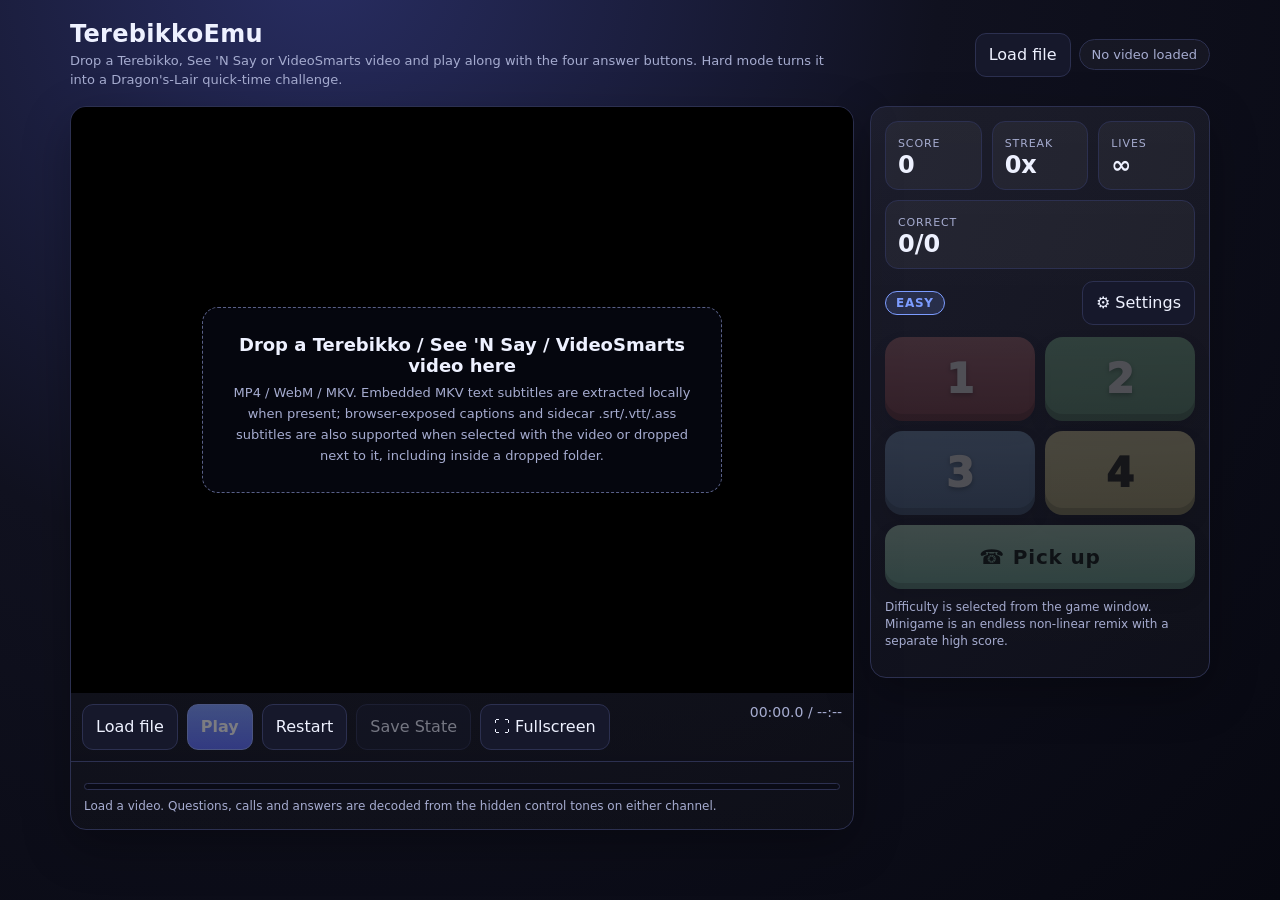
==== commit e63fd0f4: "Add Videosmarts format support" ====
--- a/web/index.html
+++ b/web/index.html
@@ -4,9 +4,8 @@
 <meta charset="utf-8" />
 <meta name="viewport" content="width=device-width, initial-scale=1, viewport-fit=cover" />
 <title>TerebikkoEmu</title>
-<meta name="terebikko-build" content="terebikko-release-2026-06-02" />
+<meta name="terebikko-build" content="terebikko-release-2026-11-05" />
 <style>
-
 :root{--bg:#0c0d1a;--panel:#16182b;--ink:#eef1ff;--muted:#a6acd0;--line:#2c3050;--good:#37d99a;--bad:#ff5d74;--warn:#ffd166;--accent:#7c9cff;--red:#db3545;--green:#40b96d;--blue:#4184d9;--yellow:#e4cc42;}
 *{box-sizing:border-box}
 body{margin:0;background:radial-gradient(circle at 25% -5%,#282d62 0,#10111f 46%,#070811 100%);color:var(--ink);font-family:Inter,system-ui,-apple-system,Segoe UI,Roboto,Arial,sans-serif;min-height:100vh}
@@ -88,6 +87,13 @@
 .phoneBtn:active{transform:translateY(4px)}
 .phoneBtn:disabled{filter:grayscale(.55) brightness(.55);cursor:not-allowed;transform:none}
 .b1{background:linear-gradient(180deg,#ff6374,var(--red))}.b2{background:linear-gradient(180deg,#55d981,var(--green))}.b3{background:linear-gradient(180deg,#60a9ff,var(--blue))}.b4{background:linear-gradient(180deg,#ffe46b,var(--yellow));color:#2d2d18;text-shadow:none}
+body.videosmarts .b1{background:linear-gradient(180deg,#ffe46b,var(--yellow));color:#2d2d18;text-shadow:none}
+body.videosmarts .b2{background:linear-gradient(180deg,#60a9ff,var(--blue))}
+body.videosmarts .b3{background:linear-gradient(180deg,#55d981,var(--green))}
+body.videosmarts .b4{background:linear-gradient(180deg,#ff6374,var(--red));color:#fff;text-shadow:0 2px 5px rgba(0,0,0,.35)}
+body.videosmarts .phoneBtn{font-size:clamp(18px,6vw,38px)}
+body.videosmarts .phoneBtn:disabled{filter:none}
+body.videosmarts .phoneBtn:disabled::after{content:"";position:absolute;inset:0;border-radius:inherit;background:rgba(128,128,128,.35);pointer-events:none}
 .pickupBtn{width:100%;margin-top:10px;border:0;border-radius:16px;min-height:64px;font-size:20px;font-weight:900;letter-spacing:.04em;color:#06210f;background:linear-gradient(180deg,#8df0b0,#37d99a);box-shadow:inset 0 -6px 0 rgba(0,0,0,.16),0 9px 20px rgba(0,0,0,.22);cursor:pointer;transition:.1s}
 .pickupBtn:disabled{filter:grayscale(.6) brightness(.6);cursor:not-allowed}
 .pickupBtn.live{animation:pulse .7s ease-in-out infinite alternate}
@@ -131,6 +137,7 @@
 body.fs.fsControls aside .hud{margin-bottom:14px}
 body.fs.fsControls aside .phone{flex:1;grid-template-rows:1fr 1fr;min-height:0}
 body.fs.fsControls aside .phoneBtn{min-height:0;font-size:clamp(34px,7vh,72px);border-radius:14px}
+body.fs.fsControls.videosmarts aside .phoneBtn{font-size:clamp(18px,3.4vh,38px)}
 body.fs.fsControls aside .pickupBtn{min-height:clamp(68px,15vh,138px);font-size:clamp(20px,4vh,36px);border-radius:14px}
 body.drag:before{content:'Drop a video to load';position:fixed;z-index:9999;left:50%;top:16px;transform:translateX(-50%);padding:9px 16px;border:2px dashed var(--accent);border-radius:999px;background:rgba(12,13,25,.92);font-weight:800}
 
@@ -246,6 +253,7 @@
   body.fs.fsControls aside > div:first-of-type{display:none!important}
   body.fs.fsControls aside .phone{grid-template-columns:repeat(4,minmax(0,1fr));gap:7px;margin-top:0}
   body.fs.fsControls aside .phoneBtn{min-height:clamp(58px,10dvh,82px);font-size:clamp(26px,6dvh,38px);border-radius:11px}
+  body.fs.fsControls.videosmarts aside .phoneBtn{font-size:clamp(12px,2.5vw,18px)}
   body.fs.fsControls aside .pickupBtn{min-height:clamp(50px,8dvh,66px);margin-top:7px;font-size:clamp(17px,3.5dvh,22px);border-radius:11px}
   body.fs.fsControls .resultsCard{max-height:calc(100% - 16px)}
 }
@@ -255,7 +263,7 @@
 <body>
 <div class="wrap">
   <header>
-    <div><h1>TerebikkoEmu</h1><div class="sub">Drop a Terebikko or See 'N Say video and play along with the four-button phone. Hard mode turns it into a Dragon's-Lair quick-time challenge.</div></div>
+    <div><h1>TerebikkoEmu</h1><div class="sub">Drop a Terebikko, See 'N Say or VideoSmarts video and play along with the four answer buttons. Hard mode turns it into a Dragon's-Lair quick-time challenge.</div></div>
     <div class="topbtns"><button class="btn" id="uploadBtnTop">Load file</button><div class="pill" id="analysisPill">No video loaded</div></div>
   </header>
   <div class="grid" id="appGrid">
@@ -265,7 +273,7 @@
         <video id="video" playsinline preload="metadata"></video>
         <div class="maniaTransition hidden" id="maniaTransition"><canvas class="maniaTransitionFrame old" id="maniaTransitionOld"></canvas><canvas class="maniaTransitionFrame new" id="maniaTransitionNew"></canvas></div>
         <div class="subtitleOverlay hidden" id="subtitleOverlay"></div>
-        <div class="overlay" id="emptyOverlay"><div class="drop" id="dropZone"><b>Drop a Terebikko / See 'N Say video here</b><span>MP4 / WebM / MKV. Embedded MKV text subtitles are extracted locally when present; browser-exposed captions and sidecar .srt/.vtt/.ass subtitles are also supported when selected with the video or dropped next to it, including inside a dropped folder.</span></div></div>
+        <div class="overlay" id="emptyOverlay"><div class="drop" id="dropZone"><b>Drop a Terebikko / See 'N Say / VideoSmarts video here</b><span>MP4 / WebM / MKV. Embedded MKV text subtitles are extracted locally when present; browser-exposed captions and sidecar .srt/.vtt/.ass subtitles are also supported when selected with the video or dropped next to it, including inside a dropped folder.</span></div></div>
         <div class="overlay hidden startOverlay" id="startOverlay"><div class="startButton" role="button" aria-label="Start"><div class="playGlyph">&#9654;</div></div></div>
         <div class="overlay hidden decodeOverlay" id="decodeOverlay"><div class="decodeCard"><b>Audio decode</b><div class="decodeProgress"><i id="decodeProgressBar"></i></div><div class="mini" id="decodeProgressText">Decoding audio...</div></div></div>
         <div class="overlay hidden statusOverlay" id="statusOverlay"><div class="bigStatus" id="statusText"></div></div>
@@ -295,8 +303,11 @@
       </div>
       <div class="config">
         <div class="progress"><i id="progressBar"></i></div>
-        <div class="mini" id="progressText">Load a video. Questions, calls and answers are decoded from the hidden 8 kHz pulses on either channel.</div>
-      </div></main>
+        <div class="mini" id="progressText">Load a video. Questions, calls and answers are decoded from the hidden control tones on either channel.</div>
+      </div>
+
+
+    </main>
     <aside class="panel pad">
       <div class="hud">
         <div class="hcard"><span>Score</span><b id="score">0</b></div>
@@ -312,10 +323,11 @@
         <button class="phoneBtn b4" data-answer="4" disabled>4</button>
       </div>
       <button class="pickupBtn" id="pickupBtn" disabled>&#9742; Pick up</button>
-      <p class="mini" style="margin-top:10px">Difficulty is selected from the game window. Minigame is an endless non-linear remix with a separate high score.</p></aside>
+      <p class="mini" style="margin-top:10px">Difficulty is selected from the game window. Minigame is an endless non-linear remix with a separate high score.</p>
+
+    </aside>
   </div>
 </div>
-
   <div class="modal hidden" id="settingsModal"><div class="modalCard">
     <h2>Settings</h2>
     <label class="optRow desktopOnly"><span>Fullscreen side controls</span>
@@ -359,13 +371,16 @@
     <p class="mini" id="stateStatus">Save states are only available in Easy and Hard. They are matched by exact file name plus file size.</p>
     <div class="stateActions"><button class="btn primary" id="saveStateAction">Save state</button><button class="btn" id="loadStateAction">Load state</button><button class="btn" id="closeState">Close</button></div>
   </div></div>
+
 <input class="fileInput" id="fileInput" type="file" multiple accept="video/*,audio/*,.srt,.vtt,.ass,.ssa,text/vtt,application/x-subrip,text/plain" />
 <input class="fileInput" id="maniaMusicInput" type="file" accept="audio/*,.mp3,.m4a,.aac,.ogg,.oga,.opus,.wav,.flac,.webm" />
-<script>
-'use strict';
-window.TEREBIKKO_DEBUG = false;
-
-const DECODER_WORKER = `
+
+<script type="text/plain" id="decoderWorkerSource">
+/*
+ * Terebikko / See 'N Say / Videosmarts pulse decoder worker.
+ * Embedded as a text/plain script by src/web/build.js so the generated HTML
+ * files remain standalone (no external worker file is fetched at runtime).
+ */
 'use strict';
 self.onmessage = function(ev){
   try{
@@ -408,7 +423,7 @@
   if(!vals.length) return 0;
   return vals[Math.max(0, Math.min(vals.length-1, Math.floor((pct/100)*(vals.length-1))))];
 }
-function makeEnvelope(samples, sr, freq){
+function makeEnvelope(samples, sr, freq, showProgress=true){
   freq = freq || 8000;
   const step = Math.max(1, Math.round(sr * 0.001));
   const win = Math.max(24, Math.round(sr * 0.0015));
@@ -421,7 +436,7 @@
     let re=0, im=0;
     for(let n=0;n<win;n++){ const x=samples[pos+n]; re += x*cos[n]; im += x*sin[n]; }
     env[i] = Math.sqrt(re*re + im*im) / win;
-    if((i % 50000) === 0) postProgress(Math.min(70, (i / Math.max(1,bins))*70), 'Scanning 8 kHz envelope... ' + Math.round((i/Math.max(1,bins))*100) + '%');
+    if(showProgress && (i % 50000) === 0) postProgress(Math.min(70, (i / Math.max(1,bins))*70), 'Scanning ' + Math.round(freq/1000) + ' kHz envelope... ' + Math.round((i/Math.max(1,bins))*100) + '%');
   }
   return env;
 }
@@ -535,6 +550,93 @@
   }
   return packets;
 }
+// Videosmarts answer words are four 10/20 ms bursts: start bit, two answer bits,
+// stop bit. Each word is sent four times. Some 9 kHz copies append a short zero burst;
+// the A/Apple sample uses an extended final mark.
+function videosmartsMarkBit(run){
+  const len = run.e-run.s;
+  if(len>=7 && len<=13) return '0';
+  if(len>=16 && len<=24) return '1';
+  return null;
+}
+function videosmartsAnswer(data){
+  // Screen order is yellow=1, blue=2, green=3, red=4; the payload is cyclically offset.
+  return [2,3,4,1][data & 3];
+}
+function videosmartsFrameAt(runs, start){
+  if(start>=runs.length || !runs[start].v || start+7>=runs.length) return null;
+  let bits='', mark=start, extendedStop=false;
+  for(let b=0;b<4;b++){
+    if(mark>=runs.length || !runs[mark].v) return null;
+    const markLen=runs[mark].e-runs[mark].s;
+    const bit=b===3 && markLen>=25 && markLen<=36 ? '1' : videosmartsMarkBit(runs[mark]);
+    if(bit==null) return null;
+    if(b===3 && markLen>=25 && markLen<=36) extendedStop=true;
+    bits += bit;
+    if(b<3){
+      if(mark+2>=runs.length || runs[mark+1].v) return null;
+      const gap=runs[mark+1].e-runs[mark+1].s;
+      if(gap<5 || gap>17) return null;
+      mark += 2;
+    }
+  }
+  if(bits[0]!=='1' || bits[3]!=='1' || mark+1>=runs.length || runs[mark+1].v) return null;
+  const endGap=runs[mark+1].e-runs[mark+1].s;
+  let nextRun;
+  if(endGap>=12 && endGap<=30 && mark+3<runs.length && runs[mark+2].v){
+    const tail=videosmartsMarkBit(runs[mark+2]);
+    const tailGap=runs[mark+3].e-runs[mark+3].s;
+    if(tail!=='0' || runs[mark+3].v || tailGap<40) return null;
+    nextRun=mark+4;
+  } else if(endGap>=40){
+    nextRun=mark+2;
+  } else return null;
+  const data=(bits[1]==='1'?2:0) | (bits[2]==='1'?1:0);
+  const answer=extendedStop && data===0 ? 1 : videosmartsAnswer(data);
+  return {start:runs[start].s, answer, nextRun};
+}
+function parseVideosmartsAtThreshold(env, threshold){
+  const runs=[];
+  let value=env[0]>threshold, start=0;
+  for(let i=1;i<env.length;i++){
+    const v=env[i]>threshold;
+    if(v!==value){ runs.push({v:value,s:start,e:i}); value=v; start=i; }
+  }
+  runs.push({v:value,s:start,e:env.length});
+  const packets=[];
+  for(let i=0;i<runs.length;){
+    const frames=[];
+    let at=i;
+    while(frames.length<4){
+      const f=videosmartsFrameAt(runs,at);
+      if(!f) break;
+      if(frames.length){
+        const delta=f.start-frames[frames.length-1].start;
+        if(delta<120 || delta>240) break;
+      }
+      frames.push(f);
+      if(f.nextRun<0 || f.nextRun>=runs.length) break;
+      at=f.nextRun;
+    }
+    if(frames.length>=3){
+      const votes=[0,0,0,0,0];
+      for(const f of frames) votes[f.answer]++;
+      let answer=0;
+      for(let a=1;a<=4;a++) if(votes[a]>votes[answer]) answer=a;
+      if(answer>=1 && votes[answer]>=3){
+        const data=(answer+2)&3;
+        const code=8|(data<<1)|1;
+        const payload=data.toString(2).padStart(2,'0');
+        packets.push({time:frames[0].start/1000, bits:'1'+payload+'1', bytes:[code], answer,
+          answerConfidence:votes[answer]/frames.length, answerCandidate:false,
+          kind:'answer', quality:0.95, nbits:4, mode:'videosmarts'});
+        i=frames[frames.length-1].nextRun;
+        if(i>=runs.length) break;
+      } else i++;
+    } else i++;
+  }
+  return packets;
+}
 function votePulseAnswer(reads){
   const valid = (reads || []).filter(p => p.answer >= 1 && p.answer <= 4);
   if(!valid.length) return {answer:null, confidence:0};
@@ -554,6 +656,14 @@
   packets.sort((a,b)=>a.time-b.time);
   const out=[];
   for(const p of packets){
+    if(p.mode === 'videosmarts' && p.answer >= 1 && p.answer <= 4){
+      let duplicate = -1;
+      for(let i=out.length-1;i>=0;i--){
+        if(p.time-out[i].time>=0.8) break;
+        if(out[i].mode==='videosmarts' && out[i].answer===p.answer){ duplicate=i; break; }
+      }
+      if(duplicate>=0){ if(packetScore(p)>packetScore(out[duplicate])) out[duplicate]=p; continue; }
+    }
     const last = out[out.length-1];
     if(last && Math.abs(p.time-last.time)<0.035){ if(packetScore(p) > packetScore(last)) out[out.length-1] = p; }
     else out.push(p);
@@ -566,12 +676,28 @@
   const env = makeEnvelope(samples, sr, freq);
   postProgress(72, 'Choosing thresholds...');
   const base = percentile(env, 50), high = percentile(env, 99.9);
-  if(!(high > base)) return [];
   const ratios = [0.22,0.28,0.34,0.40,0.46,0.52,0.60];
+  const videosmartsRatios = [0.28,0.40,0.52];
   let all=[];
-  for(let i=0;i<ratios.length;i++){
-    all = all.concat(parseAtThreshold(env, base + ratios[i]*(high-base)));
-    postProgress(75 + (i+1)/ratios.length*22, 'Parsing pulse packets... threshold '+(i+1)+'/'+ratios.length);
+  if(high>base){
+    for(let i=0;i<ratios.length;i++){
+      const threshold=base + ratios[i]*(high-base);
+      all = all.concat(parseAtThreshold(env, threshold));
+      postProgress(75 + (i+1)/ratios.length*22, 'Parsing pulse packets... threshold '+(i+1)+'/'+ratios.length);
+    }
+    if(freq>=7500 && freq<=9500){
+      for(const ratio of videosmartsRatios) all=all.concat(parseVideosmartsAtThreshold(env,base+ratio*(high-base)));
+    }
+  }
+  // The supplied Videosmarts samples switch between 8 and 9 kHz within one tape.
+  // Inspect both carriers so a global carrier estimate cannot discard either one.
+  for(const f of [8000,9000]){
+    if(Math.abs(f-freq)<1) continue;
+    const venv=makeEnvelope(samples,sr,f,false);
+    const vbase=percentile(venv,50), vhigh=percentile(venv,99.9);
+    if(vhigh>vbase){
+      for(const ratio of videosmartsRatios) all=all.concat(parseVideosmartsAtThreshold(venv,vbase+ratio*(vhigh-vbase)));
+    }
   }
   all.sort((a,b)=>a.time-b.time);
   // Vote each answer pulse over ALL raw threshold reads before dedupe collapses them.
@@ -593,7 +719,28 @@
   postProgress(99, 'Decoded ' + packets.length + ' packets.');
   return packets;
 }
-`;
+
+</script>
+<script>
+'use strict';
+/* Generated by src/web/build.js from src/web/js/. Do not edit this file directly. */
+window.TEREBIKKO_DEBUG = false;
+window.TEREBIKKO_PICKUP_COIN_PRESET = null;
+/* --- src/web/js/engine.js --- */
+
+/*
+ * Shared Terebikko engine: both-channel audio analysis, event timeline
+ * construction and decoder-worker plumbing. Pure logic (no DOM) except for
+ * reading the embedded worker source when a decode starts.
+ */
+
+// The decoder worker is embedded as plain text by src/web/build.js so each generated
+// HTML file stays standalone. Read it only when a decode actually starts.
+function decoderWorkerSource(){
+  const node = document.getElementById('decoderWorkerSource');
+  if(!node) throw new Error('Decoder worker source is missing from the page.');
+  return node.textContent;
+}
 
 function clamp(n,a,b){ return Math.max(a, Math.min(b,n)); }
 function round2(x){ return Math.round(x*100)/100; }
@@ -635,7 +782,7 @@
 // Run the off-thread decoder on one channel's samples.
 function runDecodeWorker(samples, sampleRate, onProgress){
   return new Promise((resolve, reject)=>{
-    const blob = new Blob([DECODER_WORKER], {type:'application/javascript'});
+    const blob = new Blob([decoderWorkerSource()], {type:'application/javascript'});
     const url = URL.createObjectURL(blob);
     const worker = new Worker(url);
     worker.onmessage = ev => {
@@ -785,9 +932,15 @@
 // The interactive subset that hard mode scores / fails on.
 function playEvents(events){ return (events||[]).filter(e => e.type === 'pickup' || e.type === 'answer'); }
 
-
+/* --- src/web/js/controller.js --- */
+/*
+ * Player UI and game-state controller.
+ * Shared by the release and debug pages; window.TEREBIKKO_DEBUG enables the
+ * developer-only panels and window.TEREBIKKO_PICKUP_COIN_PRESET supplies the
+ * optional coin sounds settings injected at build time.
+ */
 const DEBUG = !!window.TEREBIKKO_DEBUG;
-const PICKUP_COIN_PRESET = null;
+const PICKUP_COIN_PRESET = window.TEREBIKKO_PICKUP_COIN_PRESET || null;
 const $ = id => document.getElementById(id);
 const video = $('video');
 
@@ -800,7 +953,7 @@
 const STATE_DB_NAME = 'TerebikkoEmuStateDatabase', STATE_DB_VERSION = 1, STATE_DB_STORE = 'saveStates';
 
 const G = {
-  audioBuf:null, audioDecoded:false, audioDecoding:false, audioDecodeError:null, decodeProgressTimer:null, events:[], play:[], analysis:null,
+  audioBuf:null, audioDecoded:false, audioDecoding:false, audioDecodeError:null, decodeProgressTimer:null, events:[], play:[], analysis:null, videosmarts:false,
   subtitleCues:[], subtitleLabel:'', subtitleMode:'none', subtitleTrack:null, currentFileKey:null, currentFileMeta:null,
   curIdx:0, active:null, running:false, internalSeek:false, pauseLockUntil:0,
   score:0, streak:0, best:0, lives:3, correct:0, wrong:0, ended:false,
@@ -1075,6 +1228,7 @@
   G.audioDecoding = true;
   G.audioDecodeError = null;
   G.analysis = null;
+  setVideosmartsMode(false);
   clearSubtitles();
   G.events = [];
   G.play = [];
@@ -1097,6 +1251,7 @@
   G.audioDecoding = false;
   G.audioDecodeError = msg;
   G.analysis = null;
+  setVideosmartsMode(false);
   G.events = [];
   G.play = [];
   G.mania.musicClip = null;
@@ -1647,7 +1802,7 @@
       startDecodeProgressPulse(22, 55, 'Decoding audio... Play is locked until decoding completes.');
       audioBuf = await ctx.decodeAudioData(buf.slice(0));
       stopDecodeProgressPulse();
-      setProgress(55, 'Audio decoded. Scanning channels for the 8 kHz signal...');
+      setProgress(55, 'Audio decoded. Scanning channels for control tones...');
     }catch(err){
       stopDecodeProgressPulse();
       throw new Error('No decodable audio track found. Load a video/audio file with an audio track supported by this browser.');
@@ -1668,9 +1823,10 @@
 }
 async function reanalyze(){
   if(!G.audioBuf) return;
-  setProgress(58, 'Scanning channels for the 8 kHz signal...');
+  setProgress(58, 'Scanning channels for control tones...');
   const res = await analyzeChannels(G.audioBuf, 'auto', (v,t)=>setProgress(58 + v*0.42, t));
   G.analysis = res;
+  setVideosmartsMode(res.chosen.packets.some(p=>p.mode==='videosmarts'));
   G.events = buildEvents(res.chosen.packets, {carrier:res.chosen.carrier});
   G.play = playEvents(G.events);
   G.mania.musicClip = null;
@@ -2253,6 +2409,20 @@
 }
 function buttonsEnabled(on){ document.querySelectorAll('.phoneBtn').forEach(b=>b.disabled = !on); }
 function pickupEnabled(on){ const b = $('pickupBtn'); if(b) b.disabled = !on; b && b.classList.toggle('live', on); }
+function setVideosmartsMode(on){
+  G.videosmarts = !!on;
+  if(document.body) document.body.classList.toggle('videosmarts', G.videosmarts);
+  const names = ['Yellow','Blue','Green','Red'];
+  document.querySelectorAll('.phoneBtn').forEach(b=>{
+    const answer = Number(b.dataset.answer);
+    b.textContent = G.videosmarts ? names[answer-1] : String(answer);
+  });
+  const pickup = $('pickupBtn');
+  if(pickup){
+    pickup.classList.toggle('hidden', G.videosmarts);
+    if(G.videosmarts){ pickup.disabled = true; pickup.classList.remove('live'); }
+  }
+}
 
 function updateHud(){
   setText('score', G.score);
